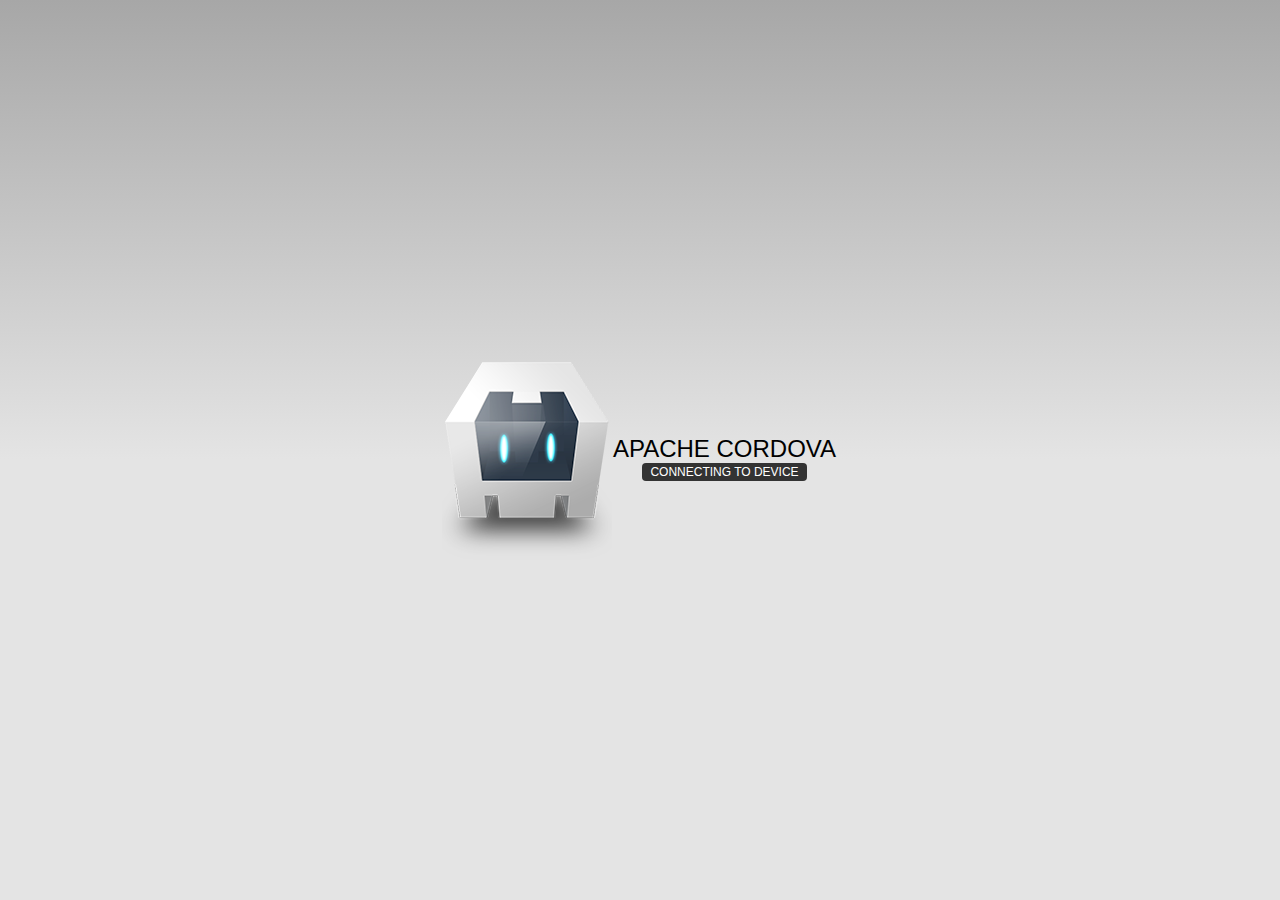
==== index.html @ cc13c0e3 "Creation of the cordova project" ====
<!DOCTYPE html>
<!--
    Licensed to the Apache Software Foundation (ASF) under one
    or more contributor license agreements.  See the NOTICE file
    distributed with this work for additional information
    regarding copyright ownership.  The ASF licenses this file
    to you under the Apache License, Version 2.0 (the
    "License"); you may not use this file except in compliance
    with the License.  You may obtain a copy of the License at

    http://www.apache.org/licenses/LICENSE-2.0

    Unless required by applicable law or agreed to in writing,
    software distributed under the License is distributed on an
    "AS IS" BASIS, WITHOUT WARRANTIES OR CONDITIONS OF ANY
     KIND, either express or implied.  See the License for the
    specific language governing permissions and limitations
    under the License.
-->
<html>
    <head>
        <!--
        Customize this policy to fit your own app's needs. For more guidance, see:
            https://github.com/apache/cordova-plugin-whitelist/blob/master/README.md#content-security-policy
        Some notes:
            * gap: is required only on iOS (when using UIWebView) and is needed for JS->native communication
            * https://ssl.gstatic.com is required only on Android and is needed for TalkBack to function properly
            * Disables use of inline scripts in order to mitigate risk of XSS vulnerabilities. To change this:
                * Enable inline JS: add 'unsafe-inline' to default-src
        -->
        <meta http-equiv="Content-Security-Policy" content="default-src 'self' data: gap: https://ssl.gstatic.com 'unsafe-eval'; style-src 'self' 'unsafe-inline'; media-src *; img-src 'self' data: content:;">
        <meta name="format-detection" content="telephone=no">
        <meta name="msapplication-tap-highlight" content="no">
        <meta name="viewport" content="user-scalable=no, initial-scale=1, maximum-scale=1, minimum-scale=1, width=device-width">
        <link rel="stylesheet" type="text/css" href="css/index.css">
        <title>Hello World</title>
    </head>
    <body>
        <div class="app">
            <h1>Apache Cordova</h1>
            <div id="deviceready" class="blink">
                <p class="event listening">Connecting to Device</p>
                <p class="event received">Device is Ready</p>
            </div>
        </div>
        <script type="text/javascript" src="cordova.js"></script>
        <script type="text/javascript" src="js/index.js"></script>
    </body>
</html>
---- css/index.css ----
/*
 * Licensed to the Apache Software Foundation (ASF) under one
 * or more contributor license agreements.  See the NOTICE file
 * distributed with this work for additional information
 * regarding copyright ownership.  The ASF licenses this file
 * to you under the Apache License, Version 2.0 (the
 * "License"); you may not use this file except in compliance
 * with the License.  You may obtain a copy of the License at
 *
 * http://www.apache.org/licenses/LICENSE-2.0
 *
 * Unless required by applicable law or agreed to in writing,
 * software distributed under the License is distributed on an
 * "AS IS" BASIS, WITHOUT WARRANTIES OR CONDITIONS OF ANY
 * KIND, either express or implied.  See the License for the
 * specific language governing permissions and limitations
 * under the License.
 */
* {
    -webkit-tap-highlight-color: rgba(0,0,0,0); /* make transparent link selection, adjust last value opacity 0 to 1.0 */
}

body {
    -webkit-touch-callout: none;                /* prevent callout to copy image, etc when tap to hold */
    -webkit-text-size-adjust: none;             /* prevent webkit from resizing text to fit */
    -webkit-user-select: none;                  /* prevent copy paste, to allow, change 'none' to 'text' */
    background-color:#E4E4E4;
    background-image:linear-gradient(top, #A7A7A7 0%, #E4E4E4 51%);
    background-image:-webkit-linear-gradient(top, #A7A7A7 0%, #E4E4E4 51%);
    background-image:-ms-linear-gradient(top, #A7A7A7 0%, #E4E4E4 51%);
    background-image:-webkit-gradient(
        linear,
        left top,
        left bottom,
        color-stop(0, #A7A7A7),
        color-stop(0.51, #E4E4E4)
    );
    background-attachment:fixed;
    font-family:'HelveticaNeue-Light', 'HelveticaNeue', Helvetica, Arial, sans-serif;
    font-size:12px;
    height:100%;
    margin:0px;
    padding:0px;
    text-transform:uppercase;
    width:100%;
}

/* Portrait layout (default) */
.app {
    background:url(../img/logo.png) no-repeat center top; /* 170px x 200px */
    position:absolute;             /* position in the center of the screen */
    left:50%;
    top:50%;
    height:50px;                   /* text area height */
    width:225px;                   /* text area width */
    text-align:center;
    padding:180px 0px 0px 0px;     /* image height is 200px (bottom 20px are overlapped with text) */
    margin:-115px 0px 0px -112px;  /* offset vertical: half of image height and text area height */
                                   /* offset horizontal: half of text area width */
}

/* Landscape layout (with min-width) */
@media screen and (min-aspect-ratio: 1/1) and (min-width:400px) {
    .app {
        background-position:left center;
        padding:75px 0px 75px 170px;  /* padding-top + padding-bottom + text area = image height */
        margin:-90px 0px 0px -198px;  /* offset vertical: half of image height */
                                      /* offset horizontal: half of image width and text area width */
    }
}

h1 {
    font-size:24px;
    font-weight:normal;
    margin:0px;
    overflow:visible;
    padding:0px;
    text-align:center;
}

.event {
    border-radius:4px;
    -webkit-border-radius:4px;
    color:#FFFFFF;
    font-size:12px;
    margin:0px 30px;
    padding:2px 0px;
}

.event.listening {
    background-color:#333333;
    display:block;
}

.event.received {
    background-color:#4B946A;
    display:none;
}

@keyframes fade {
    from { opacity: 1.0; }
    50% { opacity: 0.4; }
    to { opacity: 1.0; }
}
 
@-webkit-keyframes fade {
    from { opacity: 1.0; }
    50% { opacity: 0.4; }
    to { opacity: 1.0; }
}
 
.blink {
    animation:fade 3000ms infinite;
    -webkit-animation:fade 3000ms infinite;
}
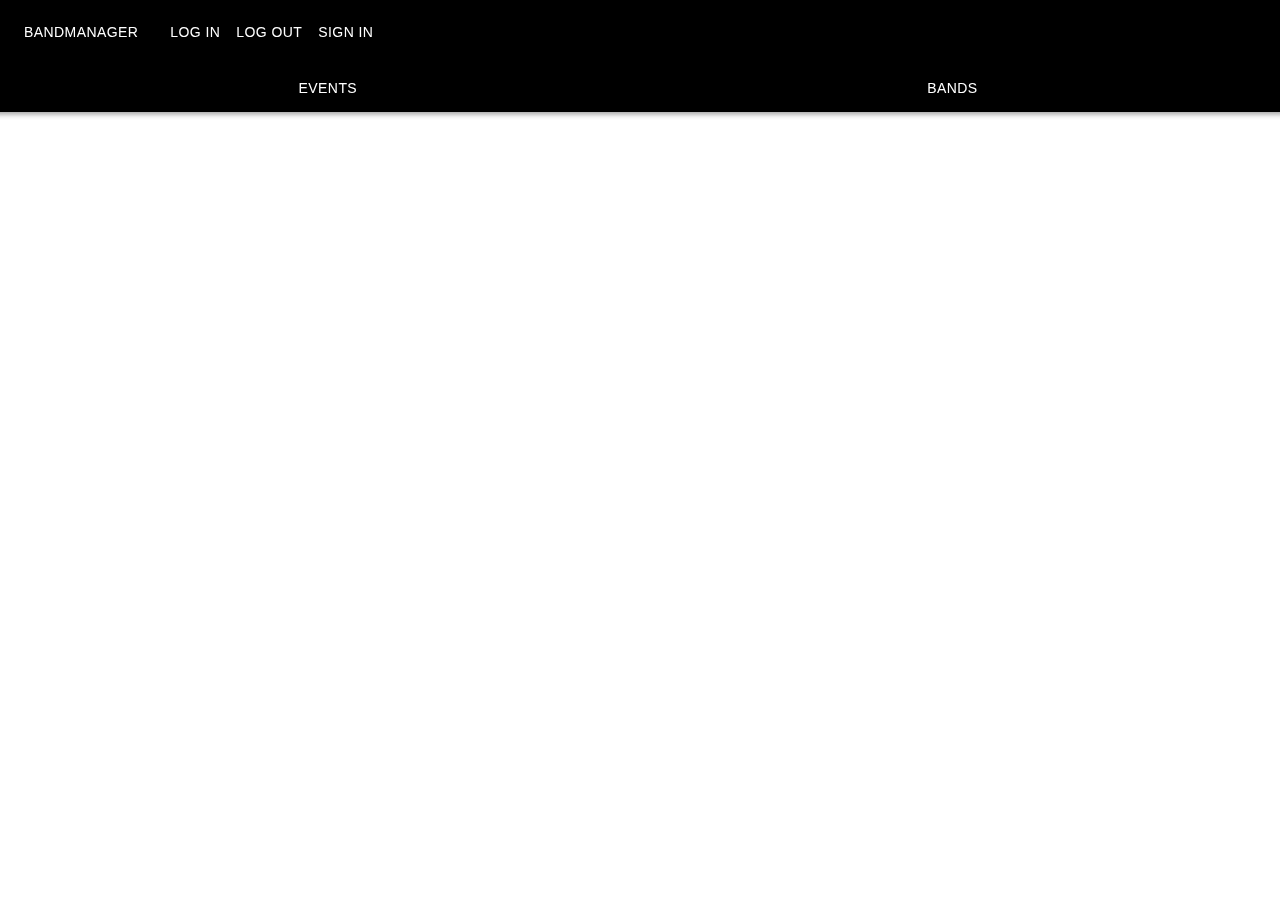
==== commit 8f2c46c2: "Creation of the index file and addition of CSS and Javascript" ====
--- a/index.html
+++ b/index.html
@@ -1,49 +1,67 @@
 <!DOCTYPE html>
-<!--
-    Licensed to the Apache Software Foundation (ASF) under one
-    or more contributor license agreements.  See the NOTICE file
-    distributed with this work for additional information
-    regarding copyright ownership.  The ASF licenses this file
-    to you under the Apache License, Version 2.0 (the
-    "License"); you may not use this file except in compliance
-    with the License.  You may obtain a copy of the License at
-
-    http://www.apache.org/licenses/LICENSE-2.0
-
-    Unless required by applicable law or agreed to in writing,
-    software distributed under the License is distributed on an
-    "AS IS" BASIS, WITHOUT WARRANTIES OR CONDITIONS OF ANY
-     KIND, either express or implied.  See the License for the
-    specific language governing permissions and limitations
-    under the License.
--->
 <html>
     <head>
-        <!--
-        Customize this policy to fit your own app's needs. For more guidance, see:
-            https://github.com/apache/cordova-plugin-whitelist/blob/master/README.md#content-security-policy
-        Some notes:
-            * gap: is required only on iOS (when using UIWebView) and is needed for JS->native communication
-            * https://ssl.gstatic.com is required only on Android and is needed for TalkBack to function properly
-            * Disables use of inline scripts in order to mitigate risk of XSS vulnerabilities. To change this:
-                * Enable inline JS: add 'unsafe-inline' to default-src
-        -->
-        <meta http-equiv="Content-Security-Policy" content="default-src 'self' data: gap: https://ssl.gstatic.com 'unsafe-eval'; style-src 'self' 'unsafe-inline'; media-src *; img-src 'self' data: content:;">
-        <meta name="format-detection" content="telephone=no">
-        <meta name="msapplication-tap-highlight" content="no">
-        <meta name="viewport" content="user-scalable=no, initial-scale=1, maximum-scale=1, minimum-scale=1, width=device-width">
-        <link rel="stylesheet" type="text/css" href="css/index.css">
-        <title>Hello World</title>
+        <!-- Required meta tags-->
+        <meta charset="utf-8">
+        <meta name="viewport" content="width=device-width, initial-scale=1, maximum-scale=1, minimum-scale=1, user-scalable=no, minimal-ui, viewport-fit=cover">
+        <meta name="apple-mobile-web-app-capable" content="yes">
+        <!-- Color theme for statusbar -->
+        <meta name="theme-color" content="#2196f3">
+        <meta http-equiv='Content-Type' content='text/html; charset=utf-8'>
+
+        <!-- Your app title -->
+        <title>BandManager</title>
+        <!-- Path to Framework7 Library CSS -->
+        <link rel="stylesheet" href="css/f7/framework7.min.css">
+        <link rel="stylesheet" href="css/f7/framework7-icons.css">
+        <!-- Path to your custom app styles-->
+        <link rel="stylesheet" href="css/app/my-app.css">
+        
     </head>
-    <body>
-        <div class="app">
-            <h1>Apache Cordova</h1>
-            <div id="deviceready" class="blink">
-                <p class="event listening">Connecting to Device</p>
-                <p class="event received">Device is Ready</p>
+    <body onload="getBands()" class="color-theme-black">
+        <!-- App root element -->
+        <div id="app">
+            <div class="view view-main">
+                <!-- Initial Page, "data-name" contains page name -->
+                <div data-name="home" class="page">
+                    <!-- Top Navbar -->
+                    <div class="navbar">
+                        <div class="navbar-inner">
+                            <div class="title">
+                                <button class="col button" onclick="">BandManager</button>
+                            </div>
+                            <div id="login">
+                                <button  class="col button open-login">LOG IN</button>
+                            </div>
+                            <div id="logout">
+                                <button onclick="" class="col button">LOG OUT</button>
+                            </div>
+                            <div id="signIn">
+                                <button onclick="" class="col button">SIGN IN</button>
+                            </div>
+                            <div class="subnavbar">
+                                <div class="subnavbar-inner">
+                                    <div class="segmented segmented-raised">
+                                        <button  class="col button open-login" onclick="">Events</button>
+                                        <button  class="col button open-login" onclick="">Bands</button>
+                                    </div>
+                                </div>
+                            </div>
+                        </div>
+                    </div>
+                    <div class="page-content">
+                        <div id="bands">
+                            
+                        </div>
+                    </div>
+                </div>
             </div>
         </div>
-        <script type="text/javascript" src="cordova.js"></script>
-        <script type="text/javascript" src="js/index.js"></script>
-    </body>
-</html>
+        <script type="text/javascript" src="js/jquery-3.3.1.min.js"></script>
+        <!-- Path to Framework7 Library JS-->
+        <script type="text/javascript" src="js/f7/framework7.min.js"></script>
+        <!-- Path to app js-->
+        <script type="text/javascript" src="js/app/my-app.js"></script> 
+        <script type="text/javascript" src="js/index.js"></script> 
+     </body>
+</html>--- a/css/f7/framework7.min.css
+++ b/css/f7/framework7.min.css
@@ -0,0 +1,12 @@
+/**
+ * Framework7 3.1.0
+ * Full featured mobile HTML framework for building iOS & Android apps
+ * http://framework7.io/
+ *
+ * Copyright 2014-2018 Vladimir Kharlampidi
+ *
+ * Released under the MIT License
+ *
+ * Released on: July 31, 2018
+ */
+.framework7-root,body,html{position:relative;height:100%;width:100%;overflow-x:hidden}body{margin:0;padding:0;font-size:14px;width:100%;background:#fff;overflow:hidden;-webkit-text-size-adjust:100%;-webkit-font-smoothing:antialiased}.framework7-root{overflow:hidden;-webkit-box-sizing:border-box;box-sizing:border-box}.framework7-initializing *,.framework7-initializing :after,.framework7-initializing :before{-webkit-transition-duration:0s!important;transition-duration:0s!important}@media (width:1024px) and (height:691px) and (orientation:landscape){.framework7-root,body,html{height:671px}}@media (width:1024px) and (height:692px) and (orientation:landscape){.framework7-root,body,html{height:672px}}*{-webkit-tap-highlight-color:transparent;-webkit-touch-callout:none}a,input,select,textarea{outline:0}a{cursor:pointer;text-decoration:none}p{margin:1em 0}.disabled{opacity:.55!important;pointer-events:none!important}.ios body{font-family:-apple-system,SF UI Text,Helvetica Neue,Helvetica,Arial,sans-serif;color:#000;line-height:1.4}.ios .if-md,.ios .md-only{display:none!important}.ios a{color:#007aff}@media (width:1024px) and (height:691px) and (orientation:landscape){.ios,.ios .framework7-root,.ios body{height:671px}}@media (width:1024px) and (height:692px) and (orientation:landscape){.ios,.ios .framework7-root,.ios body{height:672px}}.ios .theme-dark{color:#fff}.ios .color-theme-red a{color:#ff3b30}.ios .color-theme-green a{color:#4cd964}.ios .color-theme-blue a{color:#007aff}.ios .color-theme-pink a{color:#ff2d55}.ios .color-theme-yellow a{color:#fc0}.ios .color-theme-orange a{color:#ff9500}.ios .color-theme-gray a{color:#8e8e93}.ios .color-theme-white a{color:#fff}.ios .color-theme-black a{color:#000}.ios a.color-red{color:#ff3b30}.ios a.color-green{color:#4cd964}.ios a.color-blue{color:#007aff}.ios a.color-pink{color:#ff2d55}.ios a.color-yellow{color:#fc0}.ios a.color-orange{color:#ff9500}.ios a.color-gray{color:#8e8e93}.ios a.color-white{color:#fff}.ios a.color-black{color:#000}.md body{font-family:Roboto,Noto,Helvetica,Arial,sans-serif;color:#212121;line-height:1.5}.md .if-ios,.md .ios-only{display:none!important}.md a{color:#2196f3}.md .theme-dark{color:rgba(255,255,255,.87)}.md .color-theme-red a{color:#f44336}.md .color-theme-green a{color:#4caf50}.md .color-theme-blue a{color:#2196f3}.md .color-theme-pink a{color:#e91e63}.md .color-theme-yellow a{color:#ffeb3b}.md .color-theme-orange a{color:#ff9800}.md .color-theme-gray a{color:#9e9e9e}.md .color-theme-white a{color:#fff}.md .color-theme-black a{color:#000}.md a.color-red{color:#f44336}.md a.color-green{color:#4caf50}.md a.color-blue{color:#2196f3}.md a.color-pink{color:#e91e63}.md a.color-yellow{color:#ffeb3b}.md a.color-orange{color:#ff9800}.md a.color-gray{color:#9e9e9e}.md a.color-white{color:#fff}.md a.color-black{color:#000}.statusbar{position:absolute;left:0;top:0;width:100%;z-index:10000;-webkit-box-sizing:border-box;box-sizing:border-box;display:none}html.device-ios .statusbar,html.ios:not(.device-ios):not(.device-android) .statusbar{height:20px}html.device-android .statusbar,html.md:not(.device-ios):not(.device-android) .statusbar{height:24px}html.device-ios.device-iphone-x .statusbar{height:constant(safe-area-inset-top);height:env(safe-area-inset-top)}html.with-statusbar .statusbar{display:block}html.with-statusbar.device-ios .framework7-root,html.with-statusbar.ios:not(.device-ios):not(.device-android) .framework7-root{padding-top:20px}html.with-statusbar.device-android .framework7-root,html.with-statusbar.md:not(.device-ios):not(.device-android) .framework7-root{padding-top:24px}html.with-statusbar.device-iphone-x .framework7-root{padding-top:constant(safe-area-inset-top);padding-top:env(safe-area-inset-top)}.ios .statusbar{background:#f7f7f8}.ios .theme-dark .statusbar{background-color:#1b1b1b}.md .statusbar{background:#0a6ebd}.md .color-theme-red .statusbar{background:#d2190b}.md .color-theme-green .statusbar{background:#357a38}.md .color-theme-blue .statusbar{background:#0a6ebd}.md .color-theme-pink .statusbar{background:#aa1145}.md .color-theme-yellow .statusbar{background:#eed500}.md .color-theme-orange .statusbar{background:#b36a00}.md .color-theme-gray .statusbar{background:#787878}.md .color-theme-white .statusbar{background:#d9d9d9}.md .color-theme-black .statusbar{background:#000}.view,.views{position:relative;height:100%;z-index:5000;overflow:hidden;-webkit-box-sizing:border-box;box-sizing:border-box}.pages{position:relative;width:100%;height:100%;overflow:hidden}.page{-webkit-box-sizing:border-box;box-sizing:border-box;position:absolute;left:0;top:0;width:100%;height:100%;-webkit-transform:translate3d(0,0,0);transform:translate3d(0,0,0)}.page.stacked{display:none}.page-previous{pointer-events:none}.page-content{overflow:auto;-webkit-overflow-scrolling:touch;-webkit-box-sizing:border-box;box-sizing:border-box;height:100%;position:relative;z-index:1}.ios .page-shadow-effect{position:absolute;top:0;width:16px;bottom:0;z-index:-1;content:'';opacity:0;right:100%;background:-webkit-gradient(linear,left top,right top,from(rgba(0,0,0,0)),color-stop(10%,rgba(0,0,0,0)),color-stop(50%,rgba(0,0,0,.01)),to(rgba(0,0,0,.2)));background:-webkit-linear-gradient(left,rgba(0,0,0,0) 0%,rgba(0,0,0,0) 10%,rgba(0,0,0,.01) 50%,rgba(0,0,0,.2) 100%);background:linear-gradient(to right,rgba(0,0,0,0) 0%,rgba(0,0,0,0) 10%,rgba(0,0,0,.01) 50%,rgba(0,0,0,.2) 100%)}.ios .page-opacity-effect{position:absolute;left:0;top:0;background:rgba(0,0,0,.1);width:100%;bottom:0;content:'';opacity:0;z-index:10000}.ios .router-dynamic-navbar-inside .page-opacity-effect,.ios .router-dynamic-navbar-inside .page-shadow-effect{top:44px}.ios .page{background:#efeff4}.ios .page-previous{-webkit-transform:translate3d(-20%,0,0);transform:translate3d(-20%,0,0)}.ios .page-next{-webkit-transform:translate3d(100%,0,0);transform:translate3d(100%,0,0)}.ios .page-previous .page-opacity-effect{opacity:1}.ios .page-previous:after{opacity:1}.ios .page-current .page-shadow-effect{opacity:1}.ios .page-transitioning,.ios .page-transitioning .page-opacity-effect,.ios .page-transitioning .page-shadow-effect{-webkit-transition-duration:.4s;transition-duration:.4s}.ios .router-transition-backward .page-current,.ios .router-transition-backward .page-next,.ios .router-transition-backward .page-previous:not(.stacked),.ios .router-transition-forward .page-current,.ios .router-transition-forward .page-next,.ios .router-transition-forward .page-previous:not(.stacked){pointer-events:none}.ios .router-transition-css-forward .page-next{-webkit-animation:ios-page-next-to-current .4s forwards;animation:ios-page-next-to-current .4s forwards}.ios .router-transition-css-forward .page-next:before{position:absolute;top:0;width:16px;bottom:0;z-index:-1;content:'';opacity:0;right:100%;background:-webkit-gradient(linear,left top,right top,from(rgba(0,0,0,0)),color-stop(10%,rgba(0,0,0,0)),color-stop(50%,rgba(0,0,0,.01)),to(rgba(0,0,0,.2)));background:-webkit-linear-gradient(left,rgba(0,0,0,0) 0%,rgba(0,0,0,0) 10%,rgba(0,0,0,.01) 50%,rgba(0,0,0,.2) 100%);background:linear-gradient(to right,rgba(0,0,0,0) 0%,rgba(0,0,0,0) 10%,rgba(0,0,0,.01) 50%,rgba(0,0,0,.2) 100%);-webkit-animation:ios-page-next-to-current-shadow .4s forwards;animation:ios-page-next-to-current-shadow .4s forwards}.ios .router-transition-css-forward .page-current{-webkit-animation:ios-page-current-to-previous .4s forwards;animation:ios-page-current-to-previous .4s forwards}.ios .router-transition-css-forward .page-current:after{position:absolute;left:0;top:0;background:rgba(0,0,0,.1);width:100%;bottom:0;content:'';opacity:0;z-index:10000;-webkit-animation:ios-page-current-to-previous-opacity .4s forwards;animation:ios-page-current-to-previous-opacity .4s forwards}.ios .router-transition-css-forward.router-dynamic-navbar-inside .page-current:after,.ios .router-transition-css-forward.router-dynamic-navbar-inside .page-next:before{top:44px}.ios .router-transition-css-backward .page-current,.ios .router-transition-css-backward .page-previous{pointer-events:none}.ios .router-transition-css-backward .page-previous{-webkit-animation:ios-page-previous-to-current .4s forwards;animation:ios-page-previous-to-current .4s forwards}.ios .router-transition-css-backward .page-previous:after{position:absolute;left:0;top:0;background:rgba(0,0,0,.1);width:100%;bottom:0;content:'';opacity:0;z-index:10000;-webkit-animation:ios-page-previous-to-current-opacity .4s forwards;animation:ios-page-previous-to-current-opacity .4s forwards}.ios .router-transition-css-backward .page-current{-webkit-animation:ios-page-current-to-next .4s forwards;animation:ios-page-current-to-next .4s forwards}.ios .router-transition-css-backward .page-current:before{position:absolute;top:0;width:16px;bottom:0;z-index:-1;content:'';opacity:0;right:100%;background:-webkit-gradient(linear,left top,right top,from(rgba(0,0,0,0)),color-stop(10%,rgba(0,0,0,0)),color-stop(50%,rgba(0,0,0,.01)),to(rgba(0,0,0,.2)));background:-webkit-linear-gradient(left,rgba(0,0,0,0) 0%,rgba(0,0,0,0) 10%,rgba(0,0,0,.01) 50%,rgba(0,0,0,.2) 100%);background:linear-gradient(to right,rgba(0,0,0,0) 0%,rgba(0,0,0,0) 10%,rgba(0,0,0,.01) 50%,rgba(0,0,0,.2) 100%);-webkit-animation:ios-page-current-to-next-shadow .4s forwards;animation:ios-page-current-to-next-shadow .4s forwards}.ios .router-transition-css-backward.router-dynamic-navbar-inside .page-current:before,.ios .router-transition-css-backward.router-dynamic-navbar-inside .page-previous:after{top:44px}.ios .theme-dark .page,.page.ios .theme-dark{background:#171717}@-webkit-keyframes ios-page-next-to-current{from{-webkit-transform:translate3d(100%,0,0);transform:translate3d(100%,0,0)}to{-webkit-transform:translate3d(0%,0,0);transform:translate3d(0%,0,0)}}@keyframes ios-page-next-to-current{from{-webkit-transform:translate3d(100%,0,0);transform:translate3d(100%,0,0)}to{-webkit-transform:translate3d(0%,0,0);transform:translate3d(0%,0,0)}}@-webkit-keyframes ios-page-previous-to-current{from{-webkit-transform:translate3d(-20%,0,0);transform:translate3d(-20%,0,0)}to{-webkit-transform:translate3d(0%,0,0);transform:translate3d(0%,0,0)}}@keyframes ios-page-previous-to-current{from{-webkit-transform:translate3d(-20%,0,0);transform:translate3d(-20%,0,0)}to{-webkit-transform:translate3d(0%,0,0);transform:translate3d(0%,0,0)}}@-webkit-keyframes ios-page-current-to-previous{from{-webkit-transform:translate3d(0,0,0);transform:translate3d(0,0,0)}to{-webkit-transform:translate3d(-20%,0,0);transform:translate3d(-20%,0,0)}}@keyframes ios-page-current-to-previous{from{-webkit-transform:translate3d(0,0,0);transform:translate3d(0,0,0)}to{-webkit-transform:translate3d(-20%,0,0);transform:translate3d(-20%,0,0)}}@-webkit-keyframes ios-page-current-to-next{from{-webkit-transform:translate3d(0,0,0);transform:translate3d(0,0,0)}to{-webkit-transform:translate3d(100%,0,0);transform:translate3d(100%,0,0)}}@keyframes ios-page-current-to-next{from{-webkit-transform:translate3d(0,0,0);transform:translate3d(0,0,0)}to{-webkit-transform:translate3d(100%,0,0);transform:translate3d(100%,0,0)}}@-webkit-keyframes ios-page-next-to-current-shadow{from{opacity:0}to{opacity:1}}@keyframes ios-page-next-to-current-shadow{from{opacity:0}to{opacity:1}}@-webkit-keyframes ios-page-previous-to-current-opacity{from{opacity:1}to{opacity:0}}@keyframes ios-page-previous-to-current-opacity{from{opacity:1}to{opacity:0}}@-webkit-keyframes ios-page-current-to-previous-opacity{from{opacity:0}to{opacity:1}}@keyframes ios-page-current-to-previous-opacity{from{opacity:0}to{opacity:1}}@-webkit-keyframes ios-page-current-to-next-shadow{from{opacity:1}to{opacity:0}}@keyframes ios-page-current-to-next-shadow{from{opacity:1}to{opacity:0}}.md .page-shadow-effect{position:absolute;top:0;width:16px;bottom:0;z-index:-1;content:'';opacity:0;right:100%;background:-webkit-gradient(linear,left top,right top,from(rgba(0,0,0,0)),color-stop(10%,rgba(0,0,0,0)),color-stop(50%,rgba(0,0,0,.01)),to(rgba(0,0,0,.2)));background:-webkit-linear-gradient(left,rgba(0,0,0,0) 0%,rgba(0,0,0,0) 10%,rgba(0,0,0,.01) 50%,rgba(0,0,0,.2) 100%);background:linear-gradient(to right,rgba(0,0,0,0) 0%,rgba(0,0,0,0) 10%,rgba(0,0,0,.01) 50%,rgba(0,0,0,.2) 100%)}.md .page-opacity-effect{position:absolute;left:0;top:0;background:rgba(0,0,0,.1);width:100%;bottom:0;content:'';opacity:0;z-index:10000}.md .page{background:#fff}.md .page-next{-webkit-transform:translate3d(0,56px,0);transform:translate3d(0,56px,0);opacity:0;pointer-events:none}.md .page-next.page-next-on-right{-webkit-transform:translate3d(100%,0,0);transform:translate3d(100%,0,0)}.md .page-transitioning,.md .page-transitioning .page-opacity-effect,.md .page-transitioning .page-shadow-effect{-webkit-transition-duration:250ms;transition-duration:250ms}.md .page-transitioning-swipeback,.md .page-transitioning-swipeback .page-opacity-effect,.md .page-transitioning-swipeback .page-shadow-effect{-webkit-transition-duration:.4s;transition-duration:.4s}.md .router-transition-backward .page,.md .router-transition-forward .page{pointer-events:none}.md .router-transition-css-forward .page-next{-webkit-animation:md-page-next-to-current 250ms forwards;animation:md-page-next-to-current 250ms forwards}.md .router-transition-css-forward .page-current{-webkit-animation:none;animation:none}.md .router-transition-css-backward .page-current{-webkit-animation:md-page-current-to-next 250ms forwards;animation:md-page-current-to-next 250ms forwards}.md .router-transition-css-backward .page-previous{-webkit-animation:none;animation:none}.md .theme-dark .page,.page.md .theme-dark{background:#171717}@-webkit-keyframes md-page-next-to-current{from{-webkit-transform:translate3d(0,56px,0);transform:translate3d(0,56px,0);opacity:0}to{-webkit-transform:translate3d(0,0px,0);transform:translate3d(0,0px,0);opacity:1}}@keyframes md-page-next-to-current{from{-webkit-transform:translate3d(0,56px,0);transform:translate3d(0,56px,0);opacity:0}to{-webkit-transform:translate3d(0,0px,0);transform:translate3d(0,0px,0);opacity:1}}@-webkit-keyframes md-page-current-to-next{from{-webkit-transform:translate3d(0,0,0);transform:translate3d(0,0,0);opacity:1}to{-webkit-transform:translate3d(0,56px,0);transform:translate3d(0,56px,0);opacity:0}}@keyframes md-page-current-to-next{from{-webkit-transform:translate3d(0,0,0);transform:translate3d(0,0,0);opacity:1}to{-webkit-transform:translate3d(0,56px,0);transform:translate3d(0,56px,0);opacity:0}}.link,.tab-link{display:-webkit-inline-box;display:-webkit-inline-flex;display:-ms-inline-flexbox;display:inline-flex;-webkit-box-align:center;-webkit-align-items:center;-ms-flex-align:center;align-items:center;-webkit-align-content:center;-ms-flex-line-pack:center;align-content:center;-webkit-box-pack:center;-webkit-justify-content:center;-ms-flex-pack:center;justify-content:center;position:relative;-webkit-box-sizing:border-box;box-sizing:border-box;-webkit-transform:translate3d(0,0,0);transform:translate3d(0,0,0);z-index:1}.ios .link{-webkit-transition:opacity .3s;transition:opacity .3s}.ios .link i+i,.ios .link i+span,.ios .link span+i,.ios .link span+span{margin-left:7px}.ios .link.active-state{opacity:.3;-webkit-transition-duration:0s;transition-duration:0s}.md .link i+i,.md .link i+span,.md .link span+i,.md .link span+span{margin-left:8px}.navbar{position:relative;left:0;top:0;width:100%;z-index:500;-webkit-backface-visibility:hidden;backface-visibility:hidden;-webkit-box-sizing:border-box;box-sizing:border-box;margin:0;-webkit-transform:translate3d(0,0,0);transform:translate3d(0,0,0)}.navbar b{font-weight:500}.navbar a.link{display:-webkit-box;display:-webkit-flex;display:-ms-flexbox;display:flex}.navbar .left,.navbar .right,.navbar .title{position:relative;z-index:1}.navbar .title{text-align:center;position:relative;overflow:hidden;text-overflow:ellipsis;white-space:nowrap;-webkit-flex-shrink:10;-ms-flex-negative:10;flex-shrink:10;font-weight:500;display:inline-block}.navbar .subtitle{display:block}.navbar .left,.navbar .right{-webkit-flex-shrink:0;-ms-flex-negative:0;flex-shrink:0;display:-webkit-box;display:-webkit-flex;display:-ms-flexbox;display:flex;-webkit-box-pack:start;-webkit-justify-content:flex-start;-ms-flex-pack:start;justify-content:flex-start;-webkit-box-align:center;-webkit-align-items:center;-ms-flex-align:center;align-items:center;-webkit-transform:translate3d(0,0,0);transform:translate3d(0,0,0)}.navbar .right:first-child{position:absolute;height:100%}.navbar-inner{position:absolute;left:0;top:0;width:100%;height:100%;display:-webkit-box;display:-webkit-flex;display:-ms-flexbox;display:flex;-webkit-box-align:center;-webkit-align-items:center;-ms-flex-align:center;align-items:center;-webkit-box-sizing:border-box;box-sizing:border-box}.navbar-inner.stacked{display:none}.page>.navbar,.view>.navbar,.views>.navbar{position:absolute}.ios .navbar{height:44px;font-size:17px;background:#f7f7f8}.ios .navbar.no-hairline:after{display:none!important}.ios .navbar:after{-webkit-backface-visibility:hidden;backface-visibility:hidden}.ios .navbar a.link{-webkit-box-pack:start;-webkit-justify-content:flex-start;-ms-flex-pack:start;justify-content:flex-start;line-height:44px;height:44px}.ios .navbar a.icon-only{width:44px;margin:0;-webkit-box-pack:center;-webkit-justify-content:center;-ms-flex-pack:center;justify-content:center}.ios .navbar .title{font-size:17px;margin:0;line-height:1.2}.ios .navbar .subtitle{color:#6d6d72;line-height:1;font-size:10px;text-align:center;font-weight:400}.ios .navbar .left a+a,.ios .navbar .right a+a{margin-left:15px}.ios .navbar .title,.ios .navbar b{font-weight:600}.ios .navbar .left{margin-right:10px}.ios .navbar .right{margin-left:10px}.ios .navbar .right:first-child{right:8px}.ios .navbar:after{content:'';position:absolute;background-color:#c4c4c4;display:block;z-index:15;top:auto;right:auto;bottom:0;left:0;height:1px;width:100%;-webkit-transform-origin:50% 100%;transform-origin:50% 100%}.ios.device-pixel-ratio-2 .navbar:after{-webkit-transform:scaleY(.5);transform:scaleY(.5)}.ios.device-pixel-ratio-3 .navbar:after{-webkit-transform:scaleY(.33);transform:scaleY(.33)}.ios .navbar-inner{-webkit-box-pack:justify;-webkit-justify-content:space-between;-ms-flex-pack:justify;justify-content:space-between;padding:0 8px}.ios .navbar~.page-content,.ios .navbar~:not(.no-navbar) .page-content{padding-top:44px}.ios .navbar-previous{pointer-events:none}.ios .navbar-previous .fading,.ios .navbar-previous .left,.ios .navbar-previous .right,.ios .navbar-previous .subnavbar,.ios .navbar-previous>.title{opacity:0}.ios .navbar-previous .sliding{opacity:0}.ios .navbar-previous .subnavbar.sliding,.ios .navbar-previous.sliding .subnavbar{opacity:1;-webkit-transform:translate3d(-100%,0,0);transform:translate3d(-100%,0,0)}.ios .navbar-next{pointer-events:none}.ios .navbar-next .fading,.ios .navbar-next .left,.ios .navbar-next .right,.ios .navbar-next .subnavbar,.ios .navbar-next>.title{opacity:0}.ios .navbar-next .sliding{opacity:0}.ios .navbar-next.sliding .left,.ios .navbar-next.sliding .right,.ios .navbar-next.sliding .subnavbar,.ios .navbar-next.sliding>.title{opacity:0}.ios .navbar-next .subnavbar.sliding,.ios .navbar-next.sliding .subnavbar{opacity:1;-webkit-transform:translate3d(100%,0,0);transform:translate3d(100%,0,0)}.ios .navbar-transitioning{-webkit-transition-duration:.4s;transition-duration:.4s}.ios .navbar-hidden{-webkit-transform:translate3d(0,-100%,0);transform:translate3d(0,-100%,0)}.ios .router-transition-css-backward .navbar-current .left,.ios .router-transition-css-backward .navbar-current .right,.ios .router-transition-css-backward .navbar-current .subnavbar,.ios .router-transition-css-backward .navbar-current>.title,.ios .router-transition-css-forward .navbar-current .left,.ios .router-transition-css-forward .navbar-current .right,.ios .router-transition-css-forward .navbar-current .subnavbar,.ios .router-transition-css-forward .navbar-current>.title{-webkit-animation:ios-navbar-element-fade-out .4s forwards;animation:ios-navbar-element-fade-out .4s forwards}.ios .router-transition-css-backward .navbar-current .left.sliding .icon,.ios .router-transition-css-backward .navbar-current .sliding,.ios .router-transition-css-backward .navbar-current.sliding .left,.ios .router-transition-css-backward .navbar-current.sliding .left .icon,.ios .router-transition-css-backward .navbar-current.sliding .right,.ios .router-transition-css-backward .navbar-current.sliding>.title,.ios .router-transition-css-forward .navbar-current .left.sliding .icon,.ios .router-transition-css-forward .navbar-current .sliding,.ios .router-transition-css-forward .navbar-current.sliding .left,.ios .router-transition-css-forward .navbar-current.sliding .left .icon,.ios .router-transition-css-forward .navbar-current.sliding .right,.ios .router-transition-css-forward .navbar-current.sliding>.title{-webkit-transition-duration:.4s;transition-duration:.4s;opacity:0!important;-webkit-animation:none;animation:none}.ios .router-transition-css-backward .navbar-current .sliding.subnavbar,.ios .router-transition-css-backward .navbar-current.sliding .subnavbar,.ios .router-transition-css-forward .navbar-current .sliding.subnavbar,.ios .router-transition-css-forward .navbar-current.sliding .subnavbar{-webkit-transition-duration:.4s;transition-duration:.4s;-webkit-animation:none;animation:none;opacity:1}.ios .router-transition-css-backward .navbar-previous .left,.ios .router-transition-css-backward .navbar-previous .right,.ios .router-transition-css-backward .navbar-previous .subnavbar,.ios .router-transition-css-backward .navbar-previous>.title,.ios .router-transition-css-forward .navbar-next .left,.ios .router-transition-css-forward .navbar-next .right,.ios .router-transition-css-forward .navbar-next .subnavbar,.ios .router-transition-css-forward .navbar-next>.title{-webkit-animation:ios-navbar-element-fade-in .4s forwards;animation:ios-navbar-element-fade-in .4s forwards}.ios .router-transition-css-backward .navbar-previous .left.sliding .icon,.ios .router-transition-css-backward .navbar-previous .sliding,.ios .router-transition-css-backward .navbar-previous.sliding .left,.ios .router-transition-css-backward .navbar-previous.sliding .left .icon,.ios .router-transition-css-backward .navbar-previous.sliding .right,.ios .router-transition-css-backward .navbar-previous.sliding .subnavbar,.ios .router-transition-css-backward .navbar-previous.sliding>.title,.ios .router-transition-css-forward .navbar-next .left.sliding .icon,.ios .router-transition-css-forward .navbar-next .sliding,.ios .router-transition-css-forward .navbar-next.sliding .left,.ios .router-transition-css-forward .navbar-next.sliding .left .icon,.ios .router-transition-css-forward .navbar-next.sliding .right,.ios .router-transition-css-forward .navbar-next.sliding .subnavbar,.ios .router-transition-css-forward .navbar-next.sliding>.title{-webkit-transition-duration:.4s;transition-duration:.4s;-webkit-animation:none;animation:none;-webkit-transform:translate3d(0,0,0)!important;transform:translate3d(0,0,0)!important;opacity:1!important}.ios .theme-dark .navbar,.navbar.ios .theme-dark{background:#1b1b1b}.ios .theme-dark .navbar:after,.navbar.ios .theme-dark:after{background-color:#282829}.ios .theme-dark .navbar .subtitle,.navbar.ios .theme-dark .subtitle{color:#8e8e93}@media (orientation:landscape){.ios.device-iphone-x .ios-edges .navbar-inner,.ios.device-iphone-x .ios-left-edge .navbar-inner,.ios.device-iphone-x .panel-left .navbar-inner,.ios.device-iphone-x .popup .navbar-inner,.ios.device-iphone-x .sheet-modal .navbar-inner{padding-left:calc(8px + constant(safe-area-inset-right));padding-left:calc(8px + env(safe-area-inset-right))}.ios.device-iphone-x .ios-edges .navbar-inner,.ios.device-iphone-x .ios-right-edge .navbar-inner,.ios.device-iphone-x .panel-right .navbar-inner,.ios.device-iphone-x .popup .navbar-inner,.ios.device-iphone-x .sheet-modal .navbar-inner{padding-right:calc(8px + constant(safe-area-inset-right));padding-right:calc(8px + env(safe-area-inset-right))}}@-webkit-keyframes ios-navbar-element-fade-in{from{opacity:0}to{opacity:1}}@keyframes ios-navbar-element-fade-in{from{opacity:0}to{opacity:1}}@-webkit-keyframes ios-navbar-element-fade-out{from{opacity:1}to{opacity:0}}@keyframes ios-navbar-element-fade-out{from{opacity:1}to{opacity:0}}.md .navbar{height:56px;background:#2196f3;color:#fff;font-size:20px}.md .navbar:after{content:'';position:absolute;right:0;width:100%;top:100%;bottom:auto;height:10px;pointer-events:none;background:-webkit-gradient(linear,left top,left bottom,from(rgba(0,0,0,.3)),color-stop(40%,rgba(0,0,0,.1)),color-stop(50%,rgba(0,0,0,.05)),color-stop(80%,rgba(0,0,0,0)),to(rgba(0,0,0,0)));background:-webkit-linear-gradient(top,rgba(0,0,0,.3) 0%,rgba(0,0,0,.1) 40%,rgba(0,0,0,.05) 50%,rgba(0,0,0,0) 80%,rgba(0,0,0,0) 100%);background:linear-gradient(to bottom,rgba(0,0,0,.3) 0%,rgba(0,0,0,.1) 40%,rgba(0,0,0,.05) 50%,rgba(0,0,0,0) 80%,rgba(0,0,0,0) 100%)}.md .navbar.no-shadow:after{display:none}.md .navbar a{color:inherit}.md .navbar a.link{-webkit-box-pack:center;-webkit-justify-content:center;-ms-flex-pack:center;justify-content:center;padding:0 16px;min-width:48px;height:56px;line-height:56px}.md .navbar a.link:before{content:'';width:152%;height:152%;position:absolute;left:-26%;top:-26%;background-image:-webkit-radial-gradient(center,circle,rgba(255,255,255,.15) 66%,rgba(255,255,255,0) 66%);background-image:radial-gradient(circle at center,rgba(255,255,255,.15) 66%,rgba(255,255,255,0) 66%);background-repeat:no-repeat;background-position:center;background-size:100% 100%;opacity:0;pointer-events:none;-webkit-transition-duration:.6s;transition-duration:.6s}.md .navbar a.link.active-state:before{opacity:1;-webkit-transition-duration:150ms;transition-duration:150ms}.md .navbar a.icon-only{min-width:0;-webkit-flex-shrink:0;-ms-flex-negative:0;flex-shrink:0}.md .navbar .title{margin:0 16px;line-height:1.2;text-align:left}.md .navbar .subtitle{line-height:1.2;font-size:14px;font-weight:400;color:rgba(255,255,255,.85)}.md .navbar .right{margin-left:auto}.md .navbar .right:first-child{right:16px}.md .navbar-inner{-webkit-box-pack:start;-webkit-justify-content:flex-start;-ms-flex-pack:start;justify-content:flex-start;overflow:hidden}.md .page-with-subnavbar .navbar-inner{overflow:visible}.md .navbar~* .page-content,.md .navbar~.page-content{padding-top:56px}@media (min-width:768px){.md .navbar{height:64px}.md .navbar a.link{height:64px;line-height:64px}.md .navbar~* .page-content,.md .navbar~.page-content{padding-top:64px}}.md .navbar-transitioning{-webkit-transition-duration:.4s;transition-duration:.4s}.md .navbar-hidden{-webkit-transform:translate3d(0,-100%,0);transform:translate3d(0,-100%,0)}.md .navbar-hidden:after{display:none}.md .color-theme-red .navbar,.md .color-theme-red.navbar{background:#f44336}.md .color-theme-green .navbar,.md .color-theme-green.navbar{background:#4caf50}.md .color-theme-blue .navbar,.md .color-theme-blue.navbar{background:#2196f3}.md .color-theme-pink .navbar,.md .color-theme-pink.navbar{background:#e91e63}.md .color-theme-yellow .navbar,.md .color-theme-yellow.navbar{background:#ffeb3b}.md .color-theme-orange .navbar,.md .color-theme-orange.navbar{background:#ff9800}.md .color-theme-gray .navbar,.md .color-theme-gray.navbar{background:#9e9e9e}.md .color-theme-white .navbar,.md .color-theme-white.navbar{background:#fff}.md .color-theme-black .navbar,.md .color-theme-black.navbar{background:#000}.md .navbar.color-red{background:#f44336}.md .navbar.color-green{background:#4caf50}.md .navbar.color-blue{background:#2196f3}.md .navbar.color-pink{background:#e91e63}.md .navbar.color-yellow{background:#ffeb3b}.md .navbar.color-orange{background:#ff9800}.md .navbar.color-gray{background:#9e9e9e}.md .navbar.color-white{background:#fff}.md .navbar.color-black{background:#000}@media (orientation:landscape){.md.device-iphone-x .ios-edges .navbar-inner,.md.device-iphone-x .ios-left-edge .navbar-inner,.md.device-iphone-x .panel-left .navbar-inner,.md.device-iphone-x .popup .navbar-inner,.md.device-iphone-x .sheet-modal .navbar-inner{padding-left:constant(safe-area-inset-left);padding-left:env(safe-area-inset-left)}.md.device-iphone-x .ios-edges .navbar-inner,.md.device-iphone-x .ios-right-edge .navbar-inner,.md.device-iphone-x .panel-right .navbar-inner,.md.device-iphone-x .popup .navbar-inner,.md.device-iphone-x .sheet-modal .navbar-inner{padding-right:constant(safe-area-inset-right);padding-right:env(safe-area-inset-right)}}.toolbar{width:100%;position:relative;margin:0;-webkit-transform:translate3d(0,0,0);transform:translate3d(0,0,0);-webkit-backface-visibility:hidden;backface-visibility:hidden;z-index:500;-webkit-box-sizing:border-box;box-sizing:border-box;left:0}.toolbar b{font-weight:500}.toolbar a{-webkit-box-sizing:border-box;box-sizing:border-box;-webkit-flex-shrink:1;-ms-flex-negative:1;flex-shrink:1;position:relative;white-space:nowrap;text-overflow:ellipsis}.toolbar a.link{display:-webkit-box;display:-webkit-flex;display:-ms-flexbox;display:flex}.toolbar i.icon{display:block}.toolbar-inner{position:absolute;left:0;top:0;width:100%;height:100%;display:-webkit-box;display:-webkit-flex;display:-ms-flexbox;display:flex;-webkit-box-pack:justify;-webkit-justify-content:space-between;-ms-flex-pack:justify;justify-content:space-between;-webkit-box-sizing:border-box;box-sizing:border-box;-webkit-box-align:center;-webkit-align-items:center;-ms-flex-align:center;align-items:center;-webkit-align-content:center;-ms-flex-line-pack:center;align-content:center}.views>.tabbar,.views>.tabbar-labels{z-index:5001}.tabbar a.link,.tabbar-labels a.link{line-height:1.4}.tabbar a.link,.tabbar a.tab-link,.tabbar-labels a.link,.tabbar-labels a.tab-link{height:100%;width:100%;-webkit-box-sizing:border-box;box-sizing:border-box;display:-webkit-box;display:-webkit-flex;display:-ms-flexbox;display:flex;-webkit-box-pack:center;-webkit-justify-content:center;-ms-flex-pack:center;justify-content:center;-webkit-box-align:center;-webkit-align-items:center;-ms-flex-align:center;align-items:center;-webkit-box-orient:vertical;-webkit-box-direction:normal;-webkit-flex-direction:column;-ms-flex-direction:column;flex-direction:column}.tabbar-labels a.link,.tabbar-labels a.tab-link{height:100%;-webkit-box-pack:justify;-webkit-justify-content:space-between;-ms-flex-pack:justify;justify-content:space-between;-webkit-box-align:center;-webkit-align-items:center;-ms-flex-align:center;align-items:center}.tabbar-labels a.link .tabbar-label,.tabbar-labels a.tab-link .tabbar-label{display:block;line-height:1;margin:0;position:relative;text-overflow:ellipsis;white-space:nowrap}.tabbar-scrollable .toolbar-inner{overflow:auto;-webkit-overflow-scrolling:touch}.tabbar-scrollable .toolbar-inner::-webkit-scrollbar{display:none!important;width:0!important;height:0!important;-webkit-appearance:none;opacity:0!important}.tabbar-scrollable a.link,.tabbar-scrollable a.tab-link{width:auto;-webkit-flex-shrink:0;-ms-flex-negative:0;flex-shrink:0}.page>.toolbar,.view>.toolbar,.views>.toolbar{position:absolute}.ios .toolbar{height:44px;font-size:17px;background:#f7f7f8;bottom:0}.ios .toolbar:after{-webkit-backface-visibility:hidden;backface-visibility:hidden}.ios .toolbar a.link{line-height:44px;height:44px}.ios .toolbar a.link i+i,.ios .toolbar a.link i+span,.ios .toolbar a.link span+i,.ios .toolbar a.link span+span{margin-left:7px}.ios .toolbar a.icon-only{min-height:44px;display:-webkit-box;display:-webkit-flex;display:-ms-flexbox;display:flex;-webkit-box-pack:center;-webkit-justify-content:center;-ms-flex-pack:center;justify-content:center;-webkit-box-align:center;-webkit-align-items:center;-ms-flex-align:center;align-items:center;margin:0;min-width:44px}.ios .toolbar b{font-weight:600}.ios .toolbar.no-hairline:before{display:none!important}.ios .toolbar:before{content:'';position:absolute;background-color:#c4c4c4;display:block;z-index:15;top:0;right:auto;bottom:auto;left:0;height:1px;width:100%;-webkit-transform-origin:50% 0%;transform-origin:50% 0%}.ios.device-pixel-ratio-2 .toolbar:before{-webkit-transform:scaleY(.5);transform:scaleY(.5)}.ios.device-pixel-ratio-3 .toolbar:before{-webkit-transform:scaleY(.33);transform:scaleY(.33)}.ios .toolbar-inner{padding:0 8px}.ios .tabbar,.ios .tabbar-labels{color:#929292}.ios .tabbar a,.ios .tabbar-labels a{color:#929292}.ios .tabbar a.tab-link-active,.ios .tabbar-labels a.tab-link-active{color:#007aff}.ios .tabbar i.icon,.ios .tabbar-labels i.icon{height:30px}.ios .tabbar-labels{height:50px}.ios .tabbar-labels a.link,.ios .tabbar-labels a.tab-link{padding-top:4px;padding-bottom:4px}.ios .tabbar-labels a.link i+span,.ios .tabbar-labels a.tab-link i+span{margin:0}.ios .tabbar-labels .tabbar-label{letter-spacing:.01em;font-size:10px}@media (min-width:768px){.ios .tabbar .toolbar-inner,.ios .tabbar-labels .toolbar-inner{-webkit-box-pack:center;-webkit-justify-content:center;-ms-flex-pack:center;justify-content:center}.ios .tabbar a.link,.ios .tabbar a.tab-link,.ios .tabbar-labels a.link,.ios .tabbar-labels a.tab-link{width:auto;min-width:105px}.ios .tabbar-labels{height:56px}.ios .tabbar-labels .tabbar-label{font-size:14px}}.ios .tabbar-scrollable .toolbar-inner{-webkit-box-pack:start;-webkit-justify-content:flex-start;-ms-flex-pack:start;justify-content:flex-start}.ios .tabbar-scrollable a.link,.ios .tabbar-scrollable a.tab-link{padding:0 8px}.ios .toolbar~* .page-content,.ios .toolbar~.page-content{padding-bottom:44px}.ios .tabbar-labels~* .page-content,.ios .tabbar-labels~.page-content{padding-bottom:50px}@media (min-width:768px){.ios .tabbar-labels~* .page-content,.ios .tabbar-labels~.page-content{padding-bottom:56px}}.ios .toolbar-transitioning{-webkit-transition-duration:.4s;transition-duration:.4s}.ios .toolbar-hidden{-webkit-transform:translate3d(0,100%,0);transform:translate3d(0,100%,0)}.ios .theme-dark .toolbar,.toolbar.ios .theme-dark{background:#1b1b1b}.ios .theme-dark .toolbar:before,.toolbar.ios .theme-dark:before{background-color:#282829}.ios .color-theme-red .tabbar a.tab-link-active,.ios .color-theme-red .tabbar-labels a.tab-link-active,.ios .color-theme-red.tabbar a.tab-link-active,.ios .color-theme-red.tabbar-labels a.tab-link-active{color:#ff3b30}.ios .color-theme-green .tabbar a.tab-link-active,.ios .color-theme-green .tabbar-labels a.tab-link-active,.ios .color-theme-green.tabbar a.tab-link-active,.ios .color-theme-green.tabbar-labels a.tab-link-active{color:#4cd964}.ios .color-theme-blue .tabbar a.tab-link-active,.ios .color-theme-blue .tabbar-labels a.tab-link-active,.ios .color-theme-blue.tabbar a.tab-link-active,.ios .color-theme-blue.tabbar-labels a.tab-link-active{color:#007aff}.ios .color-theme-pink .tabbar a.tab-link-active,.ios .color-theme-pink .tabbar-labels a.tab-link-active,.ios .color-theme-pink.tabbar a.tab-link-active,.ios .color-theme-pink.tabbar-labels a.tab-link-active{color:#ff2d55}.ios .color-theme-yellow .tabbar a.tab-link-active,.ios .color-theme-yellow .tabbar-labels a.tab-link-active,.ios .color-theme-yellow.tabbar a.tab-link-active,.ios .color-theme-yellow.tabbar-labels a.tab-link-active{color:#fc0}.ios .color-theme-orange .tabbar a.tab-link-active,.ios .color-theme-orange .tabbar-labels a.tab-link-active,.ios .color-theme-orange.tabbar a.tab-link-active,.ios .color-theme-orange.tabbar-labels a.tab-link-active{color:#ff9500}.ios .color-theme-gray .tabbar a.tab-link-active,.ios .color-theme-gray .tabbar-labels a.tab-link-active,.ios .color-theme-gray.tabbar a.tab-link-active,.ios .color-theme-gray.tabbar-labels a.tab-link-active{color:#8e8e93}.ios .color-theme-white .tabbar a.tab-link-active,.ios .color-theme-white .tabbar-labels a.tab-link-active,.ios .color-theme-white.tabbar a.tab-link-active,.ios .color-theme-white.tabbar-labels a.tab-link-active{color:#fff}.ios .color-theme-black .tabbar a.tab-link-active,.ios .color-theme-black .tabbar-labels a.tab-link-active,.ios .color-theme-black.tabbar a.tab-link-active,.ios .color-theme-black.tabbar-labels a.tab-link-active{color:#000}.ios .tabbar-labels.color-red a.tab-link-active,.ios .tabbar.color-red a.tab-link-active{color:#ff3b30}.ios .tabbar-labels.color-green a.tab-link-active,.ios .tabbar.color-green a.tab-link-active{color:#4cd964}.ios .tabbar-labels.color-blue a.tab-link-active,.ios .tabbar.color-blue a.tab-link-active{color:#007aff}.ios .tabbar-labels.color-pink a.tab-link-active,.ios .tabbar.color-pink a.tab-link-active{color:#ff2d55}.ios .tabbar-labels.color-yellow a.tab-link-active,.ios .tabbar.color-yellow a.tab-link-active{color:#fc0}.ios .tabbar-labels.color-orange a.tab-link-active,.ios .tabbar.color-orange a.tab-link-active{color:#ff9500}.ios .tabbar-labels.color-gray a.tab-link-active,.ios .tabbar.color-gray a.tab-link-active{color:#8e8e93}.ios .tabbar-labels.color-white a.tab-link-active,.ios .tabbar.color-white a.tab-link-active{color:#fff}.ios .tabbar-labels.color-black a.tab-link-active,.ios .tabbar.color-black a.tab-link-active{color:#000}.ios.device-iphone-x .login-screen>.toolbar,.ios.device-iphone-x .page>.toolbar,.ios.device-iphone-x .panel>.toolbar,.ios.device-iphone-x .popup>.toolbar,.ios.device-iphone-x .view>.toolbar,.ios.device-iphone-x .views>.toolbar{height:calc(44px + constant(safe-area-inset-bottom));height:calc(44px + env(safe-area-inset-bottom))}.ios.device-iphone-x .login-screen>.toolbar .toolbar-inner,.ios.device-iphone-x .page>.toolbar .toolbar-inner,.ios.device-iphone-x .panel>.toolbar .toolbar-inner,.ios.device-iphone-x .popup>.toolbar .toolbar-inner,.ios.device-iphone-x .view>.toolbar .toolbar-inner,.ios.device-iphone-x .views>.toolbar .toolbar-inner{height:auto;bottom:constant(safe-area-inset-bottom);bottom:env(safe-area-inset-bottom)}.ios.device-iphone-x .login-screen>.tabbar-labels,.ios.device-iphone-x .page>.tabbar-labels,.ios.device-iphone-x .panel>.tabbar-labels,.ios.device-iphone-x .popup>.tabbar-labels,.ios.device-iphone-x .view>.tabbar-labels,.ios.device-iphone-x .views>.tabbar-labels{height:calc(50px + constant(safe-area-inset-bottom));height:calc(50px + env(safe-area-inset-bottom))}@media (min-width:768px){.ios.device-iphone-x .login-screen>.tabbar-labels,.ios.device-iphone-x .page>.tabbar-labels,.ios.device-iphone-x .panel>.tabbar-labels,.ios.device-iphone-x .popup>.tabbar-labels,.ios.device-iphone-x .view>.tabbar-labels,.ios.device-iphone-x .views>.tabbar-labels{height:calc(56px + constant(safe-area-inset-bottom));height:calc(56px + env(safe-area-inset-bottom))}}.ios.device-iphone-x .toolbar~* .page-content,.ios.device-iphone-x .toolbar~.page-content{padding-bottom:calc(44px + constant(safe-area-inset-bottom));padding-bottom:calc(44px + env(safe-area-inset-bottom))}.ios.device-iphone-x .tabbar-labels~* .page-content,.ios.device-iphone-x .tabbar-labels~.page-content{padding-bottom:calc(50px + constant(safe-area-inset-bottom));padding-bottom:calc(50px + env(safe-area-inset-bottom))}@media (min-width:768px){.ios.device-iphone-x .tabbar-labels~* .page-content,.ios.device-iphone-x .tabbar-labels~.page-content{padding-bottom:calc(56px + constant(safe-area-inset-bottom));padding-bottom:calc(56px + env(safe-area-inset-bottom))}}@media (orientation:landscape){.ios.device-iphone-x .ios-edges .toolbar-inner,.ios.device-iphone-x .ios-left-edge .toolbar-inner,.ios.device-iphone-x .panel-left .toolbar-inner,.ios.device-iphone-x .popup .toolbar-inner,.ios.device-iphone-x .sheet-modal .toolbar-inner{padding-left:calc(8px + constant(safe-area-inset-left));padding-left:calc(8px + env(safe-area-inset-left))}.ios.device-iphone-x .ios-edges .toolbar-inner,.ios.device-iphone-x .ios-right-edge .toolbar-inner,.ios.device-iphone-x .panel-right .toolbar-inner,.ios.device-iphone-x .popup .toolbar-inner,.ios.device-iphone-x .sheet-modal .toolbar-inner{padding-right:calc(8px + constant(safe-area-inset-right));padding-right:calc(8px + env(safe-area-inset-right))}}.md .toolbar{background:#2196f3;height:48px;color:#fff;font-size:14px;top:0}.md .toolbar:after{content:'';position:absolute;right:0;width:100%;top:100%;bottom:auto;height:10px;pointer-events:none;background:-webkit-gradient(linear,left top,left bottom,from(rgba(0,0,0,.3)),color-stop(40%,rgba(0,0,0,.1)),color-stop(50%,rgba(0,0,0,.05)),color-stop(80%,rgba(0,0,0,0)),to(rgba(0,0,0,0)));background:-webkit-linear-gradient(top,rgba(0,0,0,.3) 0%,rgba(0,0,0,.1) 40%,rgba(0,0,0,.05) 50%,rgba(0,0,0,0) 80%,rgba(0,0,0,0) 100%);background:linear-gradient(to bottom,rgba(0,0,0,.3) 0%,rgba(0,0,0,.1) 40%,rgba(0,0,0,.05) 50%,rgba(0,0,0,0) 80%,rgba(0,0,0,0) 100%)}.md .toolbar.no-shadow:after{display:none}.md .toolbar a{color:#fff}.md .toolbar a.link{-webkit-box-pack:center;-webkit-justify-content:center;-ms-flex-pack:center;justify-content:center;padding:0 16px;min-width:48px;line-height:48px;height:48px}.md .toolbar a.link:before{content:'';width:152%;height:152%;position:absolute;left:-26%;top:-26%;background-image:-webkit-radial-gradient(center,circle,rgba(255,255,255,.15) 66%,rgba(255,255,255,0) 66%);background-image:radial-gradient(circle at center,rgba(255,255,255,.15) 66%,rgba(255,255,255,0) 66%);background-repeat:no-repeat;background-position:center;background-size:100% 100%;opacity:0;pointer-events:none;-webkit-transition-duration:.6s;transition-duration:.6s}.md .toolbar a.link.active-state:before{opacity:1;-webkit-transition-duration:150ms;transition-duration:150ms}.md .toolbar a.link i+i,.md .toolbar a.link i+span,.md .toolbar a.link span+i,.md .toolbar a.link span+span{margin-left:8px}.md .toolbar a.icon-only{min-width:0;-webkit-flex-shrink:0;-ms-flex-negative:0;flex-shrink:0}.md .toolbar-inner{overflow:hidden}.md .tabbar a.link,.md .tabbar a.tab-link,.md .tabbar-labels a.link,.md .tabbar-labels a.tab-link{padding-left:0;padding-right:0;font-size:14px;text-transform:uppercase;font-weight:500;letter-spacing:.03em}.md .tabbar i.icon,.md .tabbar-labels i.icon{height:24px}.md .tabbar a.tab-link,.md .tabbar-labels a.tab-link{-webkit-transition-duration:.3s;transition-duration:.3s;overflow:hidden;color:rgba(255,255,255,.7);position:relative}.md .tabbar a.tab-link.active-state,.md .tabbar a.tab-link.tab-link-active,.md .tabbar-labels a.tab-link.active-state,.md .tabbar-labels a.tab-link.tab-link-active{color:#fff}.md .tabbar .tab-link-highlight,.md .tabbar-labels .tab-link-highlight{position:absolute;bottom:0;height:2px;background:#fff;-webkit-transition-duration:.3s;transition-duration:.3s;left:0}.md .messagebar,.md .toolbar-bottom-md{top:auto!important;bottom:0!important}.md .messagebar:after,.md .toolbar-bottom-md:after{content:'';position:absolute;right:0;width:100%;bottom:100%;height:10px;top:auto;pointer-events:none;background:-webkit-gradient(linear,left bottom,left top,from(rgba(0,0,0,.3)),color-stop(40%,rgba(0,0,0,.1)),color-stop(50%,rgba(0,0,0,.05)),color-stop(80%,rgba(0,0,0,0)),to(rgba(0,0,0,0)));background:-webkit-linear-gradient(bottom,rgba(0,0,0,.3) 0%,rgba(0,0,0,.1) 40%,rgba(0,0,0,.05) 50%,rgba(0,0,0,0) 80%,rgba(0,0,0,0) 100%);background:linear-gradient(to top,rgba(0,0,0,.3) 0%,rgba(0,0,0,.1) 40%,rgba(0,0,0,.05) 50%,rgba(0,0,0,0) 80%,rgba(0,0,0,0) 100%)}.md .messagebar .tab-link-highlight,.md .toolbar-bottom-md .tab-link-highlight{bottom:auto;top:0}.md .tabbar-labels{height:72px}.md .tabbar-labels a.link,.md .tabbar-labels a.tab-link{padding-top:12px;padding-bottom:12px}.md .tabbar-labels .tabbar-label{margin-top:10px;max-width:100%;overflow:hidden}.md .tabbar-labels.toolbar-bottom-md{height:56px}.md .tabbar-labels.toolbar-bottom-md a.link,.md .tabbar-labels.toolbar-bottom-md a.tab-link{padding-top:7px;padding-bottom:7px}.md .tabbar-labels.toolbar-bottom-md .tabbar-label{text-transform:none;line-height:1.2;font-weight:400;letter-spacing:0}.md .tabbar-scrollable .toolbar-inner{overflow:auto;-webkit-box-pack:start;-webkit-justify-content:flex-start;-ms-flex-pack:start;justify-content:flex-start}.md .tabbar-scrollable a.link,.md .tabbar-scrollable a.tab-link{padding:0 16px}.md .toolbar:not(.toolbar-bottom-md):not(.messagebar)~* .page-content,.md .toolbar:not(.toolbar-bottom-md):not(.messagebar)~.page-content{padding-top:48px}.md .toolbar.tabbar-labels:not(.toolbar-bottom-md)~* .page-content,.md .toolbar.tabbar-labels:not(.toolbar-bottom-md)~.page-content{padding-top:72px}.md .toolbar-hidden{-webkit-transform:translate3d(0,-100%,0);transform:translate3d(0,-100%,0)}.md .toolbar-hidden:after{display:none}.md .toolbar-hidden.messagebar,.md .toolbar-hidden.toolbar-bottom-md{-webkit-transform:translate3d(0,100%,0);transform:translate3d(0,100%,0)}.md .navbar+.toolbar:not(.toolbar-bottom-md):not(.messagebar){top:56px}.md .navbar+.toolbar:not(.toolbar-bottom-md):not(.messagebar)~* .page-content,.md .navbar+.toolbar:not(.toolbar-bottom-md):not(.messagebar)~.page-content{padding-top:104px}.md .navbar+.toolbar.tabbar-labels:not(.toolbar-bottom-md)~* .page-content,.md .navbar+.toolbar.tabbar-labels:not(.toolbar-bottom-md)~.page-content{padding-top:128px}.md .navbar+.toolbar-hidden:not(.toolbar-bottom-md):not(.messagebar){-webkit-transform:translate3d(0,-104px,0);transform:translate3d(0,-104px,0)}.md .navbar+.toolbar-hidden.tabbar-labels:not(.toolbar-bottom-md){-webkit-transform:translate3d(0,-128px,0);transform:translate3d(0,-128px,0)}.md .navbar.navbar-hidden+.toolbar:not(.toolbar-bottom-md):not(.messagebar):not(.toolbar-hidden){-webkit-transform:translate3d(0,-56px,0);transform:translate3d(0,-56px,0)}@media (min-width:768px){.md .navbar+.toolbar:not(.toolbar-bottom-md):not(.messagebar){top:64px}.md .navbar+.toolbar:not(.toolbar-bottom-md):not(.messagebar)~* .page-content,.md .navbar+.toolbar:not(.toolbar-bottom-md):not(.messagebar)~.page-content{padding-top:112px}.md .navbar+.toolbar.tabbar-labels:not(.toolbar-bottom-md)~* .page-content,.md .navbar+.toolbar.tabbar-labels:not(.toolbar-bottom-md)~.page-content{padding-top:136px}.md .navbar.navbar-hidden+.toolbar:not(.toolbar-bottom-md):not(.messagebar):not(.toolbar-hidden){-webkit-transform:translate3d(0,-64px,0);transform:translate3d(0,-64px,0)}.md .navbar+.toolbar-hidden:not(.toolbar-bottom-md):not(.messagebar){-webkit-transform:translate3d(0,-112px,0);transform:translate3d(0,-112px,0)}.md .navbar+.toolbar-hidden.tabbar-labels:not(.toolbar-bottom-md):not(.messagebar){-webkit-transform:translate3d(0,-136px,0);transform:translate3d(0,-136px,0)}}.md .messagebar~* .page-content,.md .messagebar~.page-content,.md .toolbar-bottom-md~* .page-content,.md .toolbar-bottom-md~.page-content{padding-bottom:48px}.md .toolbar-bottom-md.tabbar-labels~* .page-content,.md .toolbar-bottom-md.tabbar-labels~.page-content{padding-bottom:56px}.md .navbar-transitioning+.toolbar,.md .toolbar-transitioning{-webkit-transition-duration:.4s;transition-duration:.4s}.md .color-theme-red .toolbar:not(.messagebar),.md .color-theme-red.toolbar:not(.messagebar){background:#f44336}.md .color-theme-green .toolbar:not(.messagebar),.md .color-theme-green.toolbar:not(.messagebar){background:#4caf50}.md .color-theme-blue .toolbar:not(.messagebar),.md .color-theme-blue.toolbar:not(.messagebar){background:#2196f3}.md .color-theme-pink .toolbar:not(.messagebar),.md .color-theme-pink.toolbar:not(.messagebar){background:#e91e63}.md .color-theme-yellow .toolbar:not(.messagebar),.md .color-theme-yellow.toolbar:not(.messagebar){background:#ffeb3b}.md .color-theme-orange .toolbar:not(.messagebar),.md .color-theme-orange.toolbar:not(.messagebar){background:#ff9800}.md .color-theme-gray .toolbar:not(.messagebar),.md .color-theme-gray.toolbar:not(.messagebar){background:#9e9e9e}.md .color-theme-white .toolbar:not(.messagebar),.md .color-theme-white.toolbar:not(.messagebar){background:#fff}.md .color-theme-black .toolbar:not(.messagebar),.md .color-theme-black.toolbar:not(.messagebar){background:#000}.md .toolbar:not(.messagebar).color-red{background:#f44336}.md .toolbar:not(.messagebar).color-green{background:#4caf50}.md .toolbar:not(.messagebar).color-blue{background:#2196f3}.md .toolbar:not(.messagebar).color-pink{background:#e91e63}.md .toolbar:not(.messagebar).color-yellow{background:#ffeb3b}.md .toolbar:not(.messagebar).color-orange{background:#ff9800}.md .toolbar:not(.messagebar).color-gray{background:#9e9e9e}.md .toolbar:not(.messagebar).color-white{background:#fff}.md .toolbar:not(.messagebar).color-black{background:#000}.md.device-iphone-x .login-screen>.toolbar:first-child:not(.toolbar-bottom-md),.md.device-iphone-x .page>.toolbar:first-child:not(.toolbar-bottom-md),.md.device-iphone-x .panel>.toolbar:first-child:not(.toolbar-bottom-md),.md.device-iphone-x .popup>.toolbar:first-child:not(.toolbar-bottom-md),.md.device-iphone-x .view>.toolbar:first-child:not(.toolbar-bottom-md),.md.device-iphone-x .views>.toolbar:first-child:not(.toolbar-bottom-md){height:calc(48px + constant(safe-area-inset-top));height:calc(48px + env(safe-area-inset-top))}.md.device-iphone-x .login-screen>.toolbar:first-child:not(.toolbar-bottom-md) .toolbar-inner,.md.device-iphone-x .page>.toolbar:first-child:not(.toolbar-bottom-md) .toolbar-inner,.md.device-iphone-x .panel>.toolbar:first-child:not(.toolbar-bottom-md) .toolbar-inner,.md.device-iphone-x .popup>.toolbar:first-child:not(.toolbar-bottom-md) .toolbar-inner,.md.device-iphone-x .view>.toolbar:first-child:not(.toolbar-bottom-md) .toolbar-inner,.md.device-iphone-x .views>.toolbar:first-child:not(.toolbar-bottom-md) .toolbar-inner{height:auto}.md.device-iphone-x .login-screen>.toolbar:first-child:not(.toolbar-bottom-md) .toolbar-inner,.md.device-iphone-x .page>.toolbar:first-child:not(.toolbar-bottom-md) .toolbar-inner,.md.device-iphone-x .panel>.toolbar:first-child:not(.toolbar-bottom-md) .toolbar-inner,.md.device-iphone-x .popup>.toolbar:first-child:not(.toolbar-bottom-md) .toolbar-inner,.md.device-iphone-x .view>.toolbar:first-child:not(.toolbar-bottom-md) .toolbar-inner,.md.device-iphone-x .views>.toolbar:first-child:not(.toolbar-bottom-md) .toolbar-inner{bottom:0;top:constant(safe-area-inset-top);top:env(safe-area-inset-top)}.md.device-iphone-x .login-screen>.toolbar:first-child:not(.toolbar-bottom-md).tabbar-labels,.md.device-iphone-x .page>.toolbar:first-child:not(.toolbar-bottom-md).tabbar-labels,.md.device-iphone-x .panel>.toolbar:first-child:not(.toolbar-bottom-md).tabbar-labels,.md.device-iphone-x .popup>.toolbar:first-child:not(.toolbar-bottom-md).tabbar-labels,.md.device-iphone-x .view>.toolbar:first-child:not(.toolbar-bottom-md).tabbar-labels,.md.device-iphone-x .views>.toolbar:first-child:not(.toolbar-bottom-md).tabbar-labels{height:calc(72px + constant(safe-area-inset-top));height:calc(72px + env(safe-area-inset-top))}.md.device-iphone-x .login-screen>.toolbar-bottom-md,.md.device-iphone-x .page>.toolbar-bottom-md,.md.device-iphone-x .panel>.toolbar-bottom-md,.md.device-iphone-x .popup>.toolbar-bottom-md,.md.device-iphone-x .view>.toolbar-bottom-md,.md.device-iphone-x .views>.toolbar-bottom-md{height:calc(48px + constant(safe-area-inset-bottom));height:calc(48px + env(safe-area-inset-bottom))}.md.device-iphone-x .login-screen>.toolbar-bottom-md .toolbar-inner,.md.device-iphone-x .page>.toolbar-bottom-md .toolbar-inner,.md.device-iphone-x .panel>.toolbar-bottom-md .toolbar-inner,.md.device-iphone-x .popup>.toolbar-bottom-md .toolbar-inner,.md.device-iphone-x .view>.toolbar-bottom-md .toolbar-inner,.md.device-iphone-x .views>.toolbar-bottom-md .toolbar-inner{height:auto;top:0;bottom:constant(safe-area-inset-bottom);bottom:env(safe-area-inset-bottom)}.md.device-iphone-x .login-screen>.toolbar-bottom-md.tabbar-labels,.md.device-iphone-x .page>.toolbar-bottom-md.tabbar-labels,.md.device-iphone-x .panel>.toolbar-bottom-md.tabbar-labels,.md.device-iphone-x .popup>.toolbar-bottom-md.tabbar-labels,.md.device-iphone-x .view>.toolbar-bottom-md.tabbar-labels,.md.device-iphone-x .views>.toolbar-bottom-md.tabbar-labels{height:calc(56px + constant(safe-area-inset-bottom));height:calc(56px + env(safe-area-inset-bottom))}.md.device-iphone-x .messagebar~* .page-content,.md.device-iphone-x .messagebar~.page-content,.md.device-iphone-x .toolbar-bottom-md~* .page-content,.md.device-iphone-x .toolbar-bottom-md~.page-content{padding-bottom:calc(48px + constant(safe-area-inset-bottom));padding-bottom:calc(48px + env(safe-area-inset-bottom))}.md.device-iphone-x .toolbar-bottom-md.tabbar-labels~* .page-content,.md.device-iphone-x .toolbar-bottom-md.tabbar-labels~.page-content{padding-bottom:calc(56px + constant(safe-area-inset-bottom));padding-bottom:calc(56px + env(safe-area-inset-bottom))}@media (orientation:landscape){.md.device-iphone-x .ios-edges .toolbar-inner,.md.device-iphone-x .ios-left-edge .toolbar-inner,.md.device-iphone-x .panel-left .toolbar-inner,.md.device-iphone-x .popup .toolbar-inner,.md.device-iphone-x .sheet-modal .toolbar-inner{padding-left:constant(safe-area-inset-left);padding-left:env(safe-area-inset-left)}.md.device-iphone-x .ios-edges .toolbar-inner,.md.device-iphone-x .ios-right-edge .toolbar-inner,.md.device-iphone-x .panel-right .toolbar-inner,.md.device-iphone-x .popup .toolbar-inner,.md.device-iphone-x .sheet-modal .toolbar-inner{padding-right:constant(safe-area-inset-right);padding-right:env(safe-area-inset-right)}}.subnavbar{width:100%;position:absolute;left:0;top:0;z-index:500;-webkit-box-sizing:border-box;box-sizing:border-box;display:-webkit-box;display:-webkit-flex;display:-ms-flexbox;display:flex;-webkit-box-pack:justify;-webkit-justify-content:space-between;-ms-flex-pack:justify;justify-content:space-between;-webkit-box-align:center;-webkit-align-items:center;-ms-flex-align:center;align-items:center}.subnavbar .title{position:relative;overflow:hidden;text-overflow:ellpsis;white-space:nowrap}.subnavbar .left,.subnavbar .right{-webkit-flex-shrink:0;-ms-flex-negative:0;flex-shrink:0;display:-webkit-box;display:-webkit-flex;display:-ms-flexbox;display:flex;-webkit-box-pack:start;-webkit-justify-content:flex-start;-ms-flex-pack:start;justify-content:flex-start;-webkit-box-align:center;-webkit-align-items:center;-ms-flex-align:center;align-items:center}.subnavbar .right:first-child{position:absolute;height:100%}.subnavbar-inner{width:100%;height:100%;display:-webkit-box;display:-webkit-flex;display:-ms-flexbox;display:flex;-webkit-box-align:center;-webkit-align-items:center;-ms-flex-align:center;align-items:center;-webkit-box-sizing:border-box;box-sizing:border-box;-webkit-box-pack:justify;-webkit-justify-content:space-between;-ms-flex-pack:justify;justify-content:space-between;overflow:hidden}.subnavbar-inner.stacked{display:none}.navbar .subnavbar{top:100%}.page>.navbar,.view>.navbar,.views>.navbar{position:absolute}.ios .subnavbar{height:45px;margin-top:-1px;padding-top:1px;background:#f7f7f8}.ios .subnavbar.no-hairline:after{display:none!important}.ios .subnavbar .title{font-weight:700;line-height:1;overflow:visible;font-size:34px;text-align:center;display:-webkit-box;display:-webkit-flex;display:-ms-flexbox;display:flex;-webkit-box-align:center;-webkit-align-items:center;-ms-flex-align:center;align-items:center;-webkit-align-self:flex-start;-ms-flex-item-align:start;align-self:flex-start;-webkit-flex-shrink:10;-ms-flex-negative:10;flex-shrink:10;letter-spacing:-.03em}.ios .subnavbar .title{margin-left:7px}.ios .subnavbar .left a+a,.ios .subnavbar .right a+a{margin-left:15px}.ios .subnavbar .left{margin-right:10px}.ios .subnavbar .right{margin-left:10px}.ios .subnavbar .right:first-child{right:8px}.ios .subnavbar a.link{line-height:44px;height:44px;-webkit-box-pack:start;-webkit-justify-content:flex-start;-ms-flex-pack:start;justify-content:flex-start}.ios .subnavbar a.icon-only{min-width:44px;-webkit-box-pack:center;-webkit-justify-content:center;-ms-flex-pack:center;justify-content:center;margin:0}.ios .subnavbar:after{content:'';position:absolute;background-color:#c4c4c4;display:block;z-index:15;top:auto;right:auto;bottom:0;left:0;height:1px;width:100%;-webkit-transform-origin:50% 100%;transform-origin:50% 100%}.ios.device-pixel-ratio-2 .subnavbar:after{-webkit-transform:scaleY(.5);transform:scaleY(.5)}.ios.device-pixel-ratio-3 .subnavbar:after{-webkit-transform:scaleY(.33);transform:scaleY(.33)}.ios .subnavbar-inner{padding:0 8px}.ios .navbar~.page-with-subnavbar:not(.no-navbar) .subnavbar,.ios .navbar~.subnavbar{top:44px}.ios .page-with-subnavbar .page-content,.ios .subnavbar~* .page-content,.ios .subnavbar~.page-content{padding-top:44px}.ios .navbar~.page-with-subnavbar:not(.no-navbar) .page-content,.ios .navbar~:not(.no-navbar) .subnavbar~* .page-content,.ios .navbar~:not(.no-navbar) .subnavbar~.page-content,.ios .page-with-subnavbar .navbar~.page-content{padding-top:88px}.ios .theme-dark .subnavbar,.subnavbar.ios .theme-dark{background:#1b1b1b}.ios .theme-dark .subnavbar:after,.subnavbar.ios .theme-dark:after{background-color:#282829}@media (orientation:landscape){.ios.device-iphone-x .ios-edges .subnavbar-inner,.ios.device-iphone-x .ios-left-edge .subnavbar-inner,.ios.device-iphone-x .panel-left .subnavbar-inner,.ios.device-iphone-x .popup .subnavbar-inner,.ios.device-iphone-x .sheet-modal .subnavbar-inner{padding-left:calc(8px + constant(safe-area-inset-left));padding-left:calc(8px + env(safe-area-inset-left))}.ios.device-iphone-x .ios-edges .subnavbar-inner,.ios.device-iphone-x .ios-right-edge .subnavbar-inner,.ios.device-iphone-x .panel-right .subnavbar-inner,.ios.device-iphone-x .popup .subnavbar-inner,.ios.device-iphone-x .sheet-modal .subnavbar-inner{padding-right:calc(8px + constant(safe-area-inset-right));padding-right:calc(8px + env(safe-area-inset-right))}}.md .subnavbar{height:48px;background:#2196f3;color:#fff}.md .subnavbar:after{content:'';position:absolute;right:0;width:100%;top:100%;bottom:auto;height:10px;pointer-events:none;background:-webkit-gradient(linear,left top,left bottom,from(rgba(0,0,0,.3)),color-stop(40%,rgba(0,0,0,.1)),color-stop(50%,rgba(0,0,0,.05)),color-stop(80%,rgba(0,0,0,0)),to(rgba(0,0,0,0)));background:-webkit-linear-gradient(top,rgba(0,0,0,.3) 0%,rgba(0,0,0,.1) 40%,rgba(0,0,0,.05) 50%,rgba(0,0,0,0) 80%,rgba(0,0,0,0) 100%);background:linear-gradient(to bottom,rgba(0,0,0,.3) 0%,rgba(0,0,0,.1) 40%,rgba(0,0,0,.05) 50%,rgba(0,0,0,0) 80%,rgba(0,0,0,0) 100%)}.md .subnavbar.no-shadow:after{display:none}.md .subnavbar .title{margin:0 16px;font-size:20px;line-height:48px;display:inline-block;text-align:left;font-weight:500}.md .subnavbar .title:first-child{margin-left:56px}.md .subnavbar .right{margin-left:auto}.md .subnavbar .right:first-child{right:16px}.md .subnavbar a{color:inherit}.md .subnavbar a.link{line-height:48px;height:48px;min-width:48px;-webkit-box-pack:center;-webkit-justify-content:center;-ms-flex-pack:center;justify-content:center;padding:0 16px}.md .subnavbar a.link:before{content:'';width:152%;height:152%;position:absolute;left:-26%;top:-26%;background-image:-webkit-radial-gradient(center,circle,rgba(255,255,255,.15) 66%,rgba(255,255,255,0) 66%);background-image:radial-gradient(circle at center,rgba(255,255,255,.15) 66%,rgba(255,255,255,0) 66%);background-repeat:no-repeat;background-position:center;background-size:100% 100%;opacity:0;pointer-events:none;-webkit-transition-duration:.6s;transition-duration:.6s}.md .subnavbar a.link.active-state:before{opacity:1;-webkit-transition-duration:150ms;transition-duration:150ms}.md .subnavbar a.icon-only{-webkit-flex-shrink:0;-ms-flex-negative:0;flex-shrink:0;min-width:0}.md .subnavbar-inner{padding:0 16px}.md .subnavbar-inner>a.link:first-child{margin-left:-16px}.md .subnavbar-inner>a.link:last-child{margin-right:-16px}.md .page-with-subnavbar .page-content,.md .subnavbar~* .page-content,.md .subnavbar~.page-content{padding-top:48px}.md .navbar~.subnavbar~* .page-content,.md .navbar~.subnavbar~.page-content,.md .page-with-subnavbar .navbar~* .page-content,.md .page-with-subnavbar .navbar~.page-content{padding-top:104px}@media (min-width:768px){.md .navbar~.subnavbar~* .page-content,.md .navbar~.subnavbar~.page-content,.md .page-with-subnavbar .navbar~* .page-content,.md .page-with-subnavbar .navbar~.page-content{padding-top:112px}}.md .navbar~* .subnavbar,.md .navbar~.subnavbar,.md .page-with-subnavbar .navbar~* .subnavbar,.md .page-with-subnavbar .navbar~.subnavbar{top:56px}@media (min-width:768px){.md .navbar~* .subnavbar,.md .navbar~.subnavbar,.md .page-with-subnavbar .navbar~* .subnavbar,.md .page-with-subnavbar .navbar~.subnavbar{top:64px}}.md .color-theme-red .subnavbar,.md .color-theme-red.subnavbar{background:#f44336}.md .color-theme-green .subnavbar,.md .color-theme-green.subnavbar{background:#4caf50}.md .color-theme-blue .subnavbar,.md .color-theme-blue.subnavbar{background:#2196f3}.md .color-theme-pink .subnavbar,.md .color-theme-pink.subnavbar{background:#e91e63}.md .color-theme-yellow .subnavbar,.md .color-theme-yellow.subnavbar{background:#ffeb3b}.md .color-theme-orange .subnavbar,.md .color-theme-orange.subnavbar{background:#ff9800}.md .color-theme-gray .subnavbar,.md .color-theme-gray.subnavbar{background:#9e9e9e}.md .color-theme-white .subnavbar,.md .color-theme-white.subnavbar{background:#fff}.md .color-theme-black .subnavbar,.md .color-theme-black.subnavbar{background:#000}.md .subnavbar.color-red{background:#f44336}.md .subnavbar.color-green{background:#4caf50}.md .subnavbar.color-blue{background:#2196f3}.md .subnavbar.color-pink{background:#e91e63}.md .subnavbar.color-yellow{background:#ffeb3b}.md .subnavbar.color-orange{background:#ff9800}.md .subnavbar.color-gray{background:#9e9e9e}.md .subnavbar.color-white{background:#fff}.md .subnavbar.color-black{background:#000}@media (orientation:landscape){.md.device-iphone-x .ios-edges .subnavbar-inner,.md.device-iphone-x .ios-left-edge .subnavbar-inner,.md.device-iphone-x .panel-left .subnavbar-inner,.md.device-iphone-x .popup .subnavbar-inner,.md.device-iphone-x .sheet-modal .subnavbar-inner{padding-left:calc(16px + constant(safe-area-inset-left));padding-left:calc(16px + env(safe-area-inset-left))}.md.device-iphone-x .ios-edges .subnavbar-inner,.md.device-iphone-x .ios-right-edge .subnavbar-inner,.md.device-iphone-x .panel-right .subnavbar-inner,.md.device-iphone-x .popup .subnavbar-inner,.md.device-iphone-x .sheet-modal .subnavbar-inner{padding-right:calc(16px + constant(safe-area-inset-right));padding-right:calc(16px + env(safe-area-inset-right))}}.block{-webkit-box-sizing:border-box;box-sizing:border-box;position:relative;z-index:1}.block.no-hairlines ul:before,.block.no-hairlines:before,.ios .block.no-hairlines-ios ul:before,.ios .block.no-hairlines-ios:before,.md .block.no-hairlines-md ul:before,.md .block.no-hairlines-md:before{display:none!important}.block.no-hairlines ul:after,.block.no-hairlines:after,.ios .block.no-hairlines-ios ul:after,.ios .block.no-hairlines-ios:after,.md .block.no-hairlines-md ul:after,.md .block.no-hairlines-md:after{display:none!important}.block.no-hairline-top ul:before,.block.no-hairline-top:before,.ios .block.no-hairline-top-ios ul:before,.ios .block.no-hairline-top-ios:before,.md .block.no-hairline-top-md ul:before,.md .block.no-hairline-top-md:before{display:none!important}.block.no-hairline-bottom ul:after,.block.no-hairline-bottom:after,.ios .block.no-hairline-bottom-ios ul:after,.ios .block.no-hairline-bottom-ios:after,.md .block.no-hairline-bottom-md ul:after,.md .block.no-hairline-bottom-md:after{display:none!important}.block>h1:first-child,.block>h2:first-child,.block>h3:first-child,.block>h4:first-child,.block>p:first-child{margin-top:0}.block>h1:last-child,.block>h2:last-child,.block>h3:last-child,.block>h4:last-child,.block>p:last-child{margin-bottom:0}.block-title{position:relative;overflow:hidden;margin:0;white-space:nowrap;text-overflow:ellipsis;font-size:14px;line-height:1}.block-strong.inset{border-radius:7px}.block-strong.inset:before{display:none!important}.block-strong.inset:after{display:none!important}.block-footer,.block-header{font-size:14px}.block-footer h1:first-child,.block-footer h2:first-child,.block-footer h3:first-child,.block-footer h4:first-child,.block-footer p:first-child,.block-footer ul:first-child,.block-header h1:first-child,.block-header h2:first-child,.block-header h3:first-child,.block-header h4:first-child,.block-header p:first-child,.block-header ul:first-child{margin-top:0}.block-footer h1:last-child,.block-footer h2:last-child,.block-footer h3:last-child,.block-footer h4:last-child,.block-footer p:last-child,.block-footer ul:last-child,.block-header h1:last-child,.block-header h2:last-child,.block-header h3:last-child,.block-header h4:last-child,.block-header p:last-child,.block-header ul:last-child{margin-bottom:0}.block-footer h1:first-child:last-child,.block-footer h2:first-child:last-child,.block-footer h3:first-child:last-child,.block-footer h4:first-child:last-child,.block-footer p:first-child:last-child,.block-footer ul:first-child:last-child,.block-header h1:first-child:last-child,.block-header h2:first-child:last-child,.block-header h3:first-child:last-child,.block-header h4:first-child:last-child,.block-header p:first-child:last-child,.block-header ul:first-child:last-child{margin-top:0;margin-bottom:0}.block-header{margin-bottom:10px}.block-footer{margin-top:10px}@media (min-width:768px){.block-strong.tablet-inset:before{display:none!important}.block-strong.tablet-inset:after{display:none!important}}.ios .block{margin:35px 0;padding:0 15px;color:#6d6d72}.ios .block-title{text-transform:uppercase;color:#6d6d72;margin:35px 15px 10px;line-height:17px}.ios .block-title+.block,.ios .block-title+.block-header,.ios .block-title+.card,.ios .block-title+.list,.ios .block-title+.timeline{margin-top:10px}.ios .block-strong{color:#000;background:#fff;padding:15px 15px}.ios .block-strong:before{content:'';position:absolute;background-color:#c8c7cc;display:block;z-index:15;top:0;right:auto;bottom:auto;left:0;height:1px;width:100%;-webkit-transform-origin:50% 0%;transform-origin:50% 0%}.ios.device-pixel-ratio-2 .block-strong:before{-webkit-transform:scaleY(.5);transform:scaleY(.5)}.ios.device-pixel-ratio-3 .block-strong:before{-webkit-transform:scaleY(.33);transform:scaleY(.33)}.ios .block-strong:after{content:'';position:absolute;background-color:#c8c7cc;display:block;z-index:15;top:auto;right:auto;bottom:0;left:0;height:1px;width:100%;-webkit-transform-origin:50% 100%;transform-origin:50% 100%}.ios.device-pixel-ratio-2 .block-strong:after{-webkit-transform:scaleY(.5);transform:scaleY(.5)}.ios.device-pixel-ratio-3 .block-strong:after{-webkit-transform:scaleY(.33);transform:scaleY(.33)}.ios .block.inset{margin-left:15px;margin-right:15px}.ios .block-strong-inset{border-radius:7px}.ios .block-footer,.ios .block-header{padding:0 15px;color:#8f8f94}.ios .block .block-footer,.ios .block .block-header{padding:0!important}.ios .block-header{margin-top:35px}.ios .block-header+.block,.ios .block-header+.card,.ios .block-header+.list,.ios .block-header+.timeline{margin-top:10px}.ios .block-footer{margin-bottom:35px}.ios .block .block-header,.ios .card .block-header,.ios .list .block-header,.ios .timeline .block-header{margin-top:0}.ios .block .block-footer,.ios .card .block-footer,.ios .list .block-footer,.ios .timeline .block-footer{margin-bottom:0}.ios .block+.block-footer,.ios .card+.block-footer,.ios .list+.block-footer,.ios .timeline+.block-footer{margin-top:-25px}.ios .block+.block-footer{margin-top:-25px;margin-bottom:35px}@media (min-width:768px){.ios .block.tablet-inset{margin-left:15px;margin-right:15px;border-radius:7px}.ios .block-strong.tablet-inset{border-radius:7px}}.ios .theme-dark .block-footer,.ios .theme-dark .block-header,.ios .theme-dark .block-title{color:#8e8e93}.ios .theme-dark .block{color:#8e8e93}.ios .theme-dark .block-strong,.ios .theme-dark.block-strong{background-color:#1c1c1d;color:#fff}.ios .theme-dark .block-strong:before,.ios .theme-dark.block-strong:before{background-color:#282829}.ios .theme-dark .block-strong:after,.ios .theme-dark.block-strong:after{background-color:#282829}@media (orientation:landscape){.ios.device-iphone-x .ios-edges .block-footer,.ios.device-iphone-x .ios-edges .block-header,.ios.device-iphone-x .ios-edges .block:not(.inset):not(.tablet-inset):not(.no-ios-edges):not(.no-ios-left-edge),.ios.device-iphone-x .ios-left-edge .block-footer,.ios.device-iphone-x .ios-left-edge .block-header,.ios.device-iphone-x .ios-left-edge .block:not(.inset):not(.tablet-inset):not(.no-ios-edges):not(.no-ios-left-edge),.ios.device-iphone-x .panel-left .block-footer,.ios.device-iphone-x .panel-left .block-header,.ios.device-iphone-x .panel-left .block:not(.inset):not(.tablet-inset):not(.no-ios-edges):not(.no-ios-left-edge),.ios.device-iphone-x .popup .block-footer,.ios.device-iphone-x .popup .block-header,.ios.device-iphone-x .popup .block:not(.inset):not(.tablet-inset):not(.no-ios-edges):not(.no-ios-left-edge),.ios.device-iphone-x .sheet-modal .block-footer,.ios.device-iphone-x .sheet-modal .block-header,.ios.device-iphone-x .sheet-modal .block:not(.inset):not(.tablet-inset):not(.no-ios-edges):not(.no-ios-left-edge){padding-left:calc(15px + constant(safe-area-inset-left));padding-left:calc(15px + env(safe-area-inset-left))}.ios.device-iphone-x .ios-edges .block:not(.no-ios-edges):not(.no-ios-left-edge) .block-footer,.ios.device-iphone-x .ios-edges .block:not(.no-ios-edges):not(.no-ios-left-edge) .block-header,.ios.device-iphone-x .ios-left-edge .block:not(.no-ios-edges):not(.no-ios-left-edge) .block-footer,.ios.device-iphone-x .ios-left-edge .block:not(.no-ios-edges):not(.no-ios-left-edge) .block-header,.ios.device-iphone-x .panel-left .block:not(.no-ios-edges):not(.no-ios-left-edge) .block-footer,.ios.device-iphone-x .panel-left .block:not(.no-ios-edges):not(.no-ios-left-edge) .block-header,.ios.device-iphone-x .popup .block:not(.no-ios-edges):not(.no-ios-left-edge) .block-footer,.ios.device-iphone-x .popup .block:not(.no-ios-edges):not(.no-ios-left-edge) .block-header,.ios.device-iphone-x .sheet-modal .block:not(.no-ios-edges):not(.no-ios-left-edge) .block-footer,.ios.device-iphone-x .sheet-modal .block:not(.no-ios-edges):not(.no-ios-left-edge) .block-header{padding-left:0}.ios.device-iphone-x .ios-edges .block-title:not(.no-ios-edges):not(.no-ios-left-edge),.ios.device-iphone-x .ios-edges .block.inset:not(.no-ios-edges):not(.no-ios-left-edge),.ios.device-iphone-x .ios-left-edge .block-title:not(.no-ios-edges):not(.no-ios-left-edge),.ios.device-iphone-x .ios-left-edge .block.inset:not(.no-ios-edges):not(.no-ios-left-edge),.ios.device-iphone-x .panel-left .block-title:not(.no-ios-edges):not(.no-ios-left-edge),.ios.device-iphone-x .panel-left .block.inset:not(.no-ios-edges):not(.no-ios-left-edge),.ios.device-iphone-x .popup .block-title:not(.no-ios-edges):not(.no-ios-left-edge),.ios.device-iphone-x .popup .block.inset:not(.no-ios-edges):not(.no-ios-left-edge),.ios.device-iphone-x .sheet-modal .block-title:not(.no-ios-edges):not(.no-ios-left-edge),.ios.device-iphone-x .sheet-modal .block.inset:not(.no-ios-edges):not(.no-ios-left-edge){margin-left:calc(15px + constant(safe-area-inset-left));margin-left:calc(15px + env(safe-area-inset-left))}.ios.device-iphone-x .ios-edges .block-footer,.ios.device-iphone-x .ios-edges .block-header,.ios.device-iphone-x .ios-edges .block:not(.inset):not(.tablet-inset):not(.no-ios-edges):not(.no-ios-right-edge),.ios.device-iphone-x .ios-right-edge .block-footer,.ios.device-iphone-x .ios-right-edge .block-header,.ios.device-iphone-x .ios-right-edge .block:not(.inset):not(.tablet-inset):not(.no-ios-edges):not(.no-ios-right-edge),.ios.device-iphone-x .panel-right .block-footer,.ios.device-iphone-x .panel-right .block-header,.ios.device-iphone-x .panel-right .block:not(.inset):not(.tablet-inset):not(.no-ios-edges):not(.no-ios-right-edge),.ios.device-iphone-x .popup .block-footer,.ios.device-iphone-x .popup .block-header,.ios.device-iphone-x .popup .block:not(.inset):not(.tablet-inset):not(.no-ios-edges):not(.no-ios-right-edge),.ios.device-iphone-x .sheet-modal .block-footer,.ios.device-iphone-x .sheet-modal .block-header,.ios.device-iphone-x .sheet-modal .block:not(.inset):not(.tablet-inset):not(.no-ios-edges):not(.no-ios-right-edge){padding-right:calc(15px + constant(safe-area-inset-right));padding-right:calc(15px + env(safe-area-inset-right))}.ios.device-iphone-x .ios-edges .block:not(.no-ios-edges):not(.no-ios-right-edge) .block-footer,.ios.device-iphone-x .ios-edges .block:not(.no-ios-edges):not(.no-ios-right-edge) .block-header,.ios.device-iphone-x .ios-right-edge .block:not(.no-ios-edges):not(.no-ios-right-edge) .block-footer,.ios.device-iphone-x .ios-right-edge .block:not(.no-ios-edges):not(.no-ios-right-edge) .block-header,.ios.device-iphone-x .panel-right .block:not(.no-ios-edges):not(.no-ios-right-edge) .block-footer,.ios.device-iphone-x .panel-right .block:not(.no-ios-edges):not(.no-ios-right-edge) .block-header,.ios.device-iphone-x .popup .block:not(.no-ios-edges):not(.no-ios-right-edge) .block-footer,.ios.device-iphone-x .popup .block:not(.no-ios-edges):not(.no-ios-right-edge) .block-header,.ios.device-iphone-x .sheet-modal .block:not(.no-ios-edges):not(.no-ios-right-edge) .block-footer,.ios.device-iphone-x .sheet-modal .block:not(.no-ios-edges):not(.no-ios-right-edge) .block-header{padding-right:0}.ios.device-iphone-x .ios-edges .block-title:not(.no-ios-edges):not(.no-ios-right-edge),.ios.device-iphone-x .ios-edges .block.inset:not(.no-ios-edges):not(.no-ios-right-edge),.ios.device-iphone-x .ios-right-edge .block-title:not(.no-ios-edges):not(.no-ios-right-edge),.ios.device-iphone-x .ios-right-edge .block.inset:not(.no-ios-edges):not(.no-ios-right-edge),.ios.device-iphone-x .panel-right .block-title:not(.no-ios-edges):not(.no-ios-right-edge),.ios.device-iphone-x .panel-right .block.inset:not(.no-ios-edges):not(.no-ios-right-edge),.ios.device-iphone-x .popup .block-title:not(.no-ios-edges):not(.no-ios-right-edge),.ios.device-iphone-x .popup .block.inset:not(.no-ios-edges):not(.no-ios-right-edge),.ios.device-iphone-x .sheet-modal .block-title:not(.no-ios-edges):not(.no-ios-right-edge),.ios.device-iphone-x .sheet-modal .block.inset:not(.no-ios-edges):not(.no-ios-right-edge){margin-right:calc(15px + constant(safe-area-inset-right));margin-right:calc(15px + env(safe-area-inset-right))}}@media (orientation:landscape) and (min-width:768px){.ios.device-iphone-x .ios-edges .block.tablet-inset:not(.no-ios-edges):not(.no-ios-left-edge),.ios.device-iphone-x .ios-left-edge .block.tablet-inset:not(.no-ios-edges):not(.no-ios-left-edge),.ios.device-iphone-x .panel-left .block.tablet-inset:not(.no-ios-edges):not(.no-ios-left-edge),.ios.device-iphone-x .popup .block.tablet-inset:not(.no-ios-edges):not(.no-ios-left-edge),.ios.device-iphone-x .sheet-modal .block.tablet-inset:not(.no-ios-edges):not(.no-ios-left-edge){margin-left:calc(15px + constant(safe-area-inset-left));margin-left:calc(15px + env(safe-area-inset-left))}}@media (orientation:landscape) and (min-width:768px){.ios.device-iphone-x .ios-edges .block.tablet-inset:not(.no-ios-edges):not(.no-ios-right-edge),.ios.device-iphone-x .ios-right-edge .block.tablet-inset:not(.no-ios-edges):not(.no-ios-right-edge),.ios.device-iphone-x .panel-right .block.tablet-inset:not(.no-ios-edges):not(.no-ios-right-edge),.ios.device-iphone-x .popup .block.tablet-inset:not(.no-ios-edges):not(.no-ios-right-edge),.ios.device-iphone-x .sheet-modal .block.tablet-inset:not(.no-ios-edges):not(.no-ios-right-edge){margin-right:calc(15px + constant(safe-area-inset-right));margin-right:calc(15px + env(safe-area-inset-right))}}.md .block{margin:32px 0;padding:0 16px}.md .block-title{color:rgba(0,0,0,.54);margin:32px 16px 16px;line-height:16px;font-weight:500}.md .block-title+.block,.md .block-title+.block-header,.md .block-title+.card,.md .block-title+.list,.md .block-title+.timeline{margin-top:0px}.md .block-strong{padding:16px}.md .block-strong:before{content:'';position:absolute;background-color:rgba(0,0,0,.12);display:block;z-index:15;top:0;right:auto;bottom:auto;left:0;height:1px;width:100%;-webkit-transform-origin:50% 0%;transform-origin:50% 0%}.md.device-pixel-ratio-2 .block-strong:before{-webkit-transform:scaleY(.5);transform:scaleY(.5)}.md.device-pixel-ratio-3 .block-strong:before{-webkit-transform:scaleY(.33);transform:scaleY(.33)}.md .block-strong:after{content:'';position:absolute;background-color:rgba(0,0,0,.12);display:block;z-index:15;top:auto;right:auto;bottom:0;left:0;height:1px;width:100%;-webkit-transform-origin:50% 100%;transform-origin:50% 100%}.md.device-pixel-ratio-2 .block-strong:after{-webkit-transform:scaleY(.5);transform:scaleY(.5)}.md.device-pixel-ratio-3 .block-strong:after{-webkit-transform:scaleY(.33);transform:scaleY(.33)}.md .block.inset{margin-left:16px;margin-right:16px}.md .block-strong.inset{border-radius:4px}.md .block-footer,.md .block-header{padding:0 16px;color:rgba(0,0,0,.54)}.md .block .block-footer,.md .block .block-header{padding:0}.md .block-header{margin-top:32px}.md .block-header+.block,.md .block-header+.card,.md .block-header+.list,.md .block-header+.timeline{margin-top:10px}.md .block-footer{margin-bottom:32px}.md .block .block-header,.md .card .block-header,.md .list .block-header,.md .timeline .block-header{margin-top:0}.md .block .block-footer,.md .card .block-footer,.md .list .block-footer,.md .timeline .block-footer{margin-bottom:0}.md .block+.block-footer,.md .card+.block-footer,.md .list+.block-footer,.md .timeline+.block-footer{margin-top:-22px}.md .block+.block-footer{margin-top:-22px;margin-bottom:32px}@media (min-width:768px){.md .block.tablet-inset{margin-left:16px;margin-right:16px;border-radius:4px}.md .block-strong.tablet-inset{border-radius:4px}}.md .theme-dark .block-title{color:#fff}.md .theme-dark .block-footer,.md .theme-dark .block-header{color:rgba(255,255,255,.54)}@media (orientation:landscape){.md.device-iphone-x .ios-edges .block-footer,.md.device-iphone-x .ios-edges .block-header,.md.device-iphone-x .ios-edges .block:not(.inset):not(.tablet-inset):not(.no-ios-edges):not(.no-ios-left-edge),.md.device-iphone-x .ios-left-edge .block-footer,.md.device-iphone-x .ios-left-edge .block-header,.md.device-iphone-x .ios-left-edge .block:not(.inset):not(.tablet-inset):not(.no-ios-edges):not(.no-ios-left-edge),.md.device-iphone-x .panel-left .block-footer,.md.device-iphone-x .panel-left .block-header,.md.device-iphone-x .panel-left .block:not(.inset):not(.tablet-inset):not(.no-ios-edges):not(.no-ios-left-edge),.md.device-iphone-x .popup .block-footer,.md.device-iphone-x .popup .block-header,.md.device-iphone-x .popup .block:not(.inset):not(.tablet-inset):not(.no-ios-edges):not(.no-ios-left-edge),.md.device-iphone-x .sheet-modal .block-footer,.md.device-iphone-x .sheet-modal .block-header,.md.device-iphone-x .sheet-modal .block:not(.inset):not(.tablet-inset):not(.no-ios-edges):not(.no-ios-left-edge){padding-left:calc(16px + constant(safe-area-inset-left));padding-left:calc(16px + env(safe-area-inset-left))}.md.device-iphone-x .ios-edges .block:not(.no-ios-edges):not(.no-ios-left-edge) .block-footer,.md.device-iphone-x .ios-edges .block:not(.no-ios-edges):not(.no-ios-left-edge) .block-header,.md.device-iphone-x .ios-left-edge .block:not(.no-ios-edges):not(.no-ios-left-edge) .block-footer,.md.device-iphone-x .ios-left-edge .block:not(.no-ios-edges):not(.no-ios-left-edge) .block-header,.md.device-iphone-x .panel-left .block:not(.no-ios-edges):not(.no-ios-left-edge) .block-footer,.md.device-iphone-x .panel-left .block:not(.no-ios-edges):not(.no-ios-left-edge) .block-header,.md.device-iphone-x .popup .block:not(.no-ios-edges):not(.no-ios-left-edge) .block-footer,.md.device-iphone-x .popup .block:not(.no-ios-edges):not(.no-ios-left-edge) .block-header,.md.device-iphone-x .sheet-modal .block:not(.no-ios-edges):not(.no-ios-left-edge) .block-footer,.md.device-iphone-x .sheet-modal .block:not(.no-ios-edges):not(.no-ios-left-edge) .block-header{padding-left:0}.md.device-iphone-x .ios-edges .block-title:not(.no-ios-edges):not(.no-ios-left-edge),.md.device-iphone-x .ios-edges .block.inset:not(.no-ios-edges):not(.no-ios-left-edge),.md.device-iphone-x .ios-left-edge .block-title:not(.no-ios-edges):not(.no-ios-left-edge),.md.device-iphone-x .ios-left-edge .block.inset:not(.no-ios-edges):not(.no-ios-left-edge),.md.device-iphone-x .panel-left .block-title:not(.no-ios-edges):not(.no-ios-left-edge),.md.device-iphone-x .panel-left .block.inset:not(.no-ios-edges):not(.no-ios-left-edge),.md.device-iphone-x .popup .block-title:not(.no-ios-edges):not(.no-ios-left-edge),.md.device-iphone-x .popup .block.inset:not(.no-ios-edges):not(.no-ios-left-edge),.md.device-iphone-x .sheet-modal .block-title:not(.no-ios-edges):not(.no-ios-left-edge),.md.device-iphone-x .sheet-modal .block.inset:not(.no-ios-edges):not(.no-ios-left-edge){margin-left:calc(16px + constant(safe-area-inset-left));margin-left:calc(16px + env(safe-area-inset-left))}.md.device-iphone-x .ios-edges .block-footer,.md.device-iphone-x .ios-edges .block-header,.md.device-iphone-x .ios-edges .block:not(.inset):not(.tablet-inset):not(.no-ios-edges):not(.no-ios-right-edge),.md.device-iphone-x .ios-right-edge .block-footer,.md.device-iphone-x .ios-right-edge .block-header,.md.device-iphone-x .ios-right-edge .block:not(.inset):not(.tablet-inset):not(.no-ios-edges):not(.no-ios-right-edge),.md.device-iphone-x .panel-right .block-footer,.md.device-iphone-x .panel-right .block-header,.md.device-iphone-x .panel-right .block:not(.inset):not(.tablet-inset):not(.no-ios-edges):not(.no-ios-right-edge),.md.device-iphone-x .popup .block-footer,.md.device-iphone-x .popup .block-header,.md.device-iphone-x .popup .block:not(.inset):not(.tablet-inset):not(.no-ios-edges):not(.no-ios-right-edge),.md.device-iphone-x .sheet-modal .block-footer,.md.device-iphone-x .sheet-modal .block-header,.md.device-iphone-x .sheet-modal .block:not(.inset):not(.tablet-inset):not(.no-ios-edges):not(.no-ios-right-edge){padding-right:calc(16px + constant(safe-area-inset-right));padding-right:calc(16px + env(safe-area-inset-right))}.md.device-iphone-x .ios-edges .block:not(.no-ios-edges):not(.no-ios-right-edge) .block-footer,.md.device-iphone-x .ios-edges .block:not(.no-ios-edges):not(.no-ios-right-edge) .block-header,.md.device-iphone-x .ios-right-edge .block:not(.no-ios-edges):not(.no-ios-right-edge) .block-footer,.md.device-iphone-x .ios-right-edge .block:not(.no-ios-edges):not(.no-ios-right-edge) .block-header,.md.device-iphone-x .panel-right .block:not(.no-ios-edges):not(.no-ios-right-edge) .block-footer,.md.device-iphone-x .panel-right .block:not(.no-ios-edges):not(.no-ios-right-edge) .block-header,.md.device-iphone-x .popup .block:not(.no-ios-edges):not(.no-ios-right-edge) .block-footer,.md.device-iphone-x .popup .block:not(.no-ios-edges):not(.no-ios-right-edge) .block-header,.md.device-iphone-x .sheet-modal .block:not(.no-ios-edges):not(.no-ios-right-edge) .block-footer,.md.device-iphone-x .sheet-modal .block:not(.no-ios-edges):not(.no-ios-right-edge) .block-header{padding-right:0}.md.device-iphone-x .ios-edges .block-title:not(.no-ios-edges):not(.no-ios-right-edge),.md.device-iphone-x .ios-edges .block.inset:not(.no-ios-edges):not(.no-ios-right-edge),.md.device-iphone-x .ios-right-edge .block-title:not(.no-ios-edges):not(.no-ios-right-edge),.md.device-iphone-x .ios-right-edge .block.inset:not(.no-ios-edges):not(.no-ios-right-edge),.md.device-iphone-x .panel-right .block-title:not(.no-ios-edges):not(.no-ios-right-edge),.md.device-iphone-x .panel-right .block.inset:not(.no-ios-edges):not(.no-ios-right-edge),.md.device-iphone-x .popup .block-title:not(.no-ios-edges):not(.no-ios-right-edge),.md.device-iphone-x .popup .block.inset:not(.no-ios-edges):not(.no-ios-right-edge),.md.device-iphone-x .sheet-modal .block-title:not(.no-ios-edges):not(.no-ios-right-edge),.md.device-iphone-x .sheet-modal .block.inset:not(.no-ios-edges):not(.no-ios-right-edge){margin-right:calc(16px + constant(safe-area-inset-right));margin-right:calc(16px + env(safe-area-inset-right))}}@media (orientation:landscape) and (min-width:768px){.md.device-iphone-x .ios-edges .block.tablet-inset:not(.no-ios-edges):not(.no-ios-left-edge),.md.device-iphone-x .ios-left-edge .block.tablet-inset:not(.no-ios-edges):not(.no-ios-left-edge),.md.device-iphone-x .panel-left .block.tablet-inset:not(.no-ios-edges):not(.no-ios-left-edge),.md.device-iphone-x .popup .block.tablet-inset:not(.no-ios-edges):not(.no-ios-left-edge),.md.device-iphone-x .sheet-modal .block.tablet-inset:not(.no-ios-edges):not(.no-ios-left-edge){margin-left:calc(16px + constant(safe-area-inset-left));margin-left:calc(16px + env(safe-area-inset-left))}}@media (orientation:landscape) and (min-width:768px){.md.device-iphone-x .ios-edges .block.tablet-inset:not(.no-ios-edges):not(.no-ios-right-edge),.md.device-iphone-x .ios-right-edge .block.tablet-inset:not(.no-ios-edges):not(.no-ios-right-edge),.md.device-iphone-x .panel-right .block.tablet-inset:not(.no-ios-edges):not(.no-ios-right-edge),.md.device-iphone-x .popup .block.tablet-inset:not(.no-ios-edges):not(.no-ios-right-edge),.md.device-iphone-x .sheet-modal .block.tablet-inset:not(.no-ios-edges):not(.no-ios-right-edge){margin-right:calc(16px + constant(safe-area-inset-right));margin-right:calc(16px + env(safe-area-inset-right))}}.list{position:relative;z-index:1}.list ul{list-style:none;margin:0;padding:0;position:relative}.list ul ul:before{display:none!important}.list ul ul:after{display:none!important}.list li{position:relative;-webkit-box-sizing:border-box;box-sizing:border-box}.list .item-media{display:-webkit-box;display:-webkit-flex;display:-ms-flexbox;display:flex;-webkit-flex-shrink:0;-ms-flex-negative:0;flex-shrink:0;-webkit-flex-wrap:nowrap;-ms-flex-wrap:nowrap;flex-wrap:nowrap;-webkit-box-align:center;-webkit-align-items:center;-ms-flex-align:center;align-items:center;-webkit-box-sizing:border-box;box-sizing:border-box;padding-bottom:8px}.list .item-inner{position:relative;width:100%;padding-top:8px;padding-bottom:8px;min-width:0;display:-webkit-box;display:-webkit-flex;display:-ms-flexbox;display:flex;-webkit-box-pack:justify;-webkit-justify-content:space-between;-ms-flex-pack:justify;justify-content:space-between;-webkit-box-sizing:border-box;box-sizing:border-box;-webkit-box-align:center;-webkit-align-items:center;-ms-flex-align:center;align-items:center;-webkit-align-self:stretch;-ms-flex-item-align:stretch;align-self:stretch}.list .item-title{min-width:0;-webkit-flex-shrink:1;-ms-flex-negative:1;flex-shrink:1;white-space:nowrap;position:relative;overflow:hidden;text-overflow:ellipsis;max-width:100%}.list .item-after{white-space:nowrap;-webkit-flex-shrink:0;-ms-flex-negative:0;flex-shrink:0;display:-webkit-box;display:-webkit-flex;display:-ms-flexbox;display:flex;margin-left:auto}.list .item-link,.list .list-button{-webkit-transition-duration:.3s;transition-duration:.3s;-webkit-transition-property:background-color;transition-property:background-color;display:block;position:relative;overflow:hidden;z-index:0}.list .item-content{display:-webkit-box;display:-webkit-flex;display:-ms-flexbox;display:flex;-webkit-box-pack:justify;-webkit-justify-content:space-between;-ms-flex-pack:justify;justify-content:space-between;-webkit-box-sizing:border-box;box-sizing:border-box;-webkit-box-align:center;-webkit-align-items:center;-ms-flex-align:center;align-items:center}.list .item-subtitle{position:relative;overflow:hidden;white-space:nowrap;max-width:100%;text-overflow:ellipsis}.list .item-text{position:relative;overflow:hidden;text-overflow:hidden;-webkit-line-clamp:2;-webkit-box-orient:vertical;display:-webkit-box}.list .item-title-row{display:-webkit-box;display:-webkit-flex;display:-ms-flexbox;display:flex;-webkit-box-pack:justify;-webkit-justify-content:space-between;-ms-flex-pack:justify;justify-content:space-between;-webkit-box-sizing:border-box;box-sizing:border-box}.list .item-title-row .item-after{-webkit-align-self:center;-ms-flex-item-align:center;align-self:center}.list .item-row{display:-webkit-box;display:-webkit-flex;display:-ms-flexbox;display:flex;-webkit-box-pack:justify;-webkit-justify-content:space-between;-ms-flex-pack:justify;justify-content:space-between;-webkit-box-sizing:border-box;box-sizing:border-box}.list .item-cell{display:block;-webkit-align-self:center;-ms-flex-item-align:center;align-self:center;-webkit-box-sizing:border-box;box-sizing:border-box;-webkit-flex-shrink:1;-ms-flex-negative:1;flex-shrink:1}.list li:last-child .list-button:after{display:none!important}.list li:last-child li:last-child>.item-content>.item-inner:after,.list li:last-child li:last-child>.item-inner:after,.list li:last-child li:last-child>.item-link>.item-content>.item-inner:after,.list li:last-child>.item-content>.item-inner:after,.list li:last-child>.item-inner:after,.list li:last-child>.item-link>.item-content>.item-inner:after{display:none!important}.ios .list.no-hairlines-ios ul:before,.ios .list.no-hairlines-ios:before,.list.no-hairlines ul:before,.list.no-hairlines:before,.md .list.no-hairlines-md ul:before,.md .list.no-hairlines-md:before{display:none!important}.ios .list.no-hairlines-ios ul:after,.ios .list.no-hairlines-ios:after,.list.no-hairlines ul:after,.list.no-hairlines:after,.md .list.no-hairlines-md ul:after,.md .list.no-hairlines-md:after{display:none!important}.ios .list.no-hairline-top-ios ul:before,.ios .list.no-hairline-top-ios:before,.list.no-hairline-top ul:before,.list.no-hairline-top:before,.md .list.no-hairline-top-md ul:before,.md .list.no-hairline-top-md:before{display:none!important}.ios .list.no-hairline-bottom-ios ul:after,.ios .list.no-hairline-bottom-ios:after,.list.no-hairline-bottom ul:after,.list.no-hairline-bottom:after,.md .list.no-hairline-bottom-md ul:after,.md .list.no-hairline-bottom-md:after{display:none!important}.ios .list.no-hairlines-between-ios .item-divider:after,.ios .list.no-hairlines-between-ios .item-inner:after,.ios .list.no-hairlines-between-ios .list-button:after,.ios .list.no-hairlines-between-ios .list-group-title:after,.list.no-hairlines-between .item-divider:after,.list.no-hairlines-between .item-inner:after,.list.no-hairlines-between .list-button:after,.list.no-hairlines-between .list-group-title:after,.md .list.no-hairlines-between-md .item-divider:after,.md .list.no-hairlines-between-md .item-inner:after,.md .list.no-hairlines-between-md .list-button:after,.md .list.no-hairlines-between-md .list-group-title:after{display:none!important}.ios .list.no-hairlines-between-ios.simple-list li:after,.list.no-hairlines-between.simple-list li:after,.md .list.no-hairlines-between-md.simple-list li:after{display:none!important}.ios .list.no-hairlines-between-ios.links-list a:after,.list.no-hairlines-between.links-list a:after,.md .list.no-hairlines-between-md.links-list a:after{display:none!important}.list.simple-list li{position:relative;white-space:nowrap;text-overflow:ellipsis;max-width:100%;-webkit-box-sizing:border-box;box-sizing:border-box;display:-webkit-box;display:-webkit-flex;display:-ms-flexbox;display:flex;-webkit-box-pack:justify;-webkit-justify-content:space-between;-ms-flex-pack:justify;justify-content:space-between;-webkit-box-align:center;-webkit-align-items:center;-ms-flex-align:center;align-items:center;-webkit-align-content:center;-ms-flex-line-pack:center;align-content:center}.list.simple-list li:last-child:after{display:none!important}.list.links-list a{-webkit-transition-duration:.3s;transition-duration:.3s;-webkit-transition-property:background-color;transition-property:background-color;display:block;position:relative;overflow:hidden;display:-webkit-box;display:-webkit-flex;display:-ms-flexbox;display:flex;-webkit-box-align:center;-webkit-align-items:center;-ms-flex-align:center;align-items:center;-webkit-align-content:center;-ms-flex-line-pack:center;align-content:center;-webkit-box-pack:justify;-webkit-justify-content:space-between;-ms-flex-pack:justify;justify-content:space-between;-webkit-box-sizing:border-box;box-sizing:border-box;white-space:nowrap;text-overflow:ellipsis;max-width:100%}.list.links-list li:last-child a:after{display:none!important}.media-list .item-inner,li.media-item .item-inner{display:block;-webkit-align-self:stretch;-ms-flex-item-align:stretch;align-self:stretch}.media-list .item-link .item-inner,li.media-item .item-link .item-inner{background:0 0}.media-list .item-media,li.media-item .item-media{-webkit-align-self:flex-start;-ms-flex-item-align:start;align-self:flex-start}.media-list .item-media img,li.media-item .item-media img{display:block}.links-list a,.list .item-link .item-inner,.media-list .chevron-center .item-link .item-inner,.media-list .item-link .item-title-row,.media-list .item-link.chevron-center .item-inner,.media-list.chevron-center .item-link .item-inner,li.media-item .chevron-center .item-link .item-inner,li.media-item .item-link .item-title-row,li.media-item .item-link.chevron-center .item-inner,li.media-item.chevron-center .item-link .item-inner{background-size:8px 13px;background-repeat:no-repeat;background-position:95% center;background-image:url("data:image/svg+xml;charset=utf-8,%3Csvg%20width%3D'8px'%20height%3D'13px'%20viewBox%3D'0%200%208%2013'%20xmlns%3D'http%3A%2F%2Fwww.w3.org%2F2000%2Fsvg'%3E%3Cpolygon%20fill%3D'%23c7c7cc'%20transform%3D'translate(1.500000%2C%206.500000)%20rotate(-45.000000)%20translate(-1.500000%2C%20-6.500000)%20'%20points%3D'6%2011%206%202%204%202%204%209%20-3%209%20-3%2011%205%2011'%3E%3C%2Fpolygon%3E%3C%2Fsvg%3E")}.item-link.no-chevron .item-inner,.links-list .no-chevron a,.links-list.no-chevron a,.media-list .chevron-center .item-title-row,.media-list.chevron-center .item-title-row,.media-list.no-chevron .item-link .item-title-row,.no-chevron .item-link .item-inner,.no-chevron .links-list a,.no-chevron .media-list .item-link .item-title-row,li.media-item .chevron-center .item-title-row,li.media-item .no-chevron .item-title-row,li.media-item.chevron-center .item-title-row,li.media-item.no-chevron .item-title-row{background-image:none!important}.media-list .item-link .item-inner,li.media-item .item-link .item-inner{background-image:none}.media-list .item-link .item-title-row,li.media-item .item-link .item-title-row{background-position:right center!important}.list-group ul:after,.list-group ul:before{z-index:25!important}.list-group+.list-group ul:before{display:none!important}.item-divider,li.item-divider,li.list-group-title{white-space:nowrap;position:relative;max-width:100%;text-overflow:ellipsis;overflow:hidden;z-index:15}li.list-group-title{position:relative;position:-webkit-sticky;position:sticky;top:0;margin-top:0;z-index:20}li.list-group-title:before{display:none!important}.list.inset .block-title{margin-left:0;margin-right:0}.list.inset ul:before{display:none!important}.list.inset ul:after{display:none!important}@media (min-width:768px){.list.tablet-inset .block-title{margin-left:0;margin-right:0}.list.tablet-inset ul:before{display:none!important}.list.tablet-inset ul:after{display:none!important}}.links-list.theme-dark a,.list.theme-dark .item-link .item-inner,.media-list.theme-dark .item-link .item-title-row,.theme-dark .links-list a,.theme-dark .list .item-link .item-inner,.theme-dark .media-list .item-link .item-title-row,.theme-dark li.media-item .item-link .item-title-row{background-image:url("data:image/svg+xml;charset=utf-8,%3Csvg%20width%3D'8px'%20height%3D'13px'%20viewBox%3D'0%200%208%2013'%20xmlns%3D'http%3A%2F%2Fwww.w3.org%2F2000%2Fsvg'%3E%3Cpolygon%20fill%3D'%23434345'%20transform%3D'translate(1.500000%2C%206.500000)%20rotate(-45.000000)%20translate(-1.500000%2C%20-6.500000)%20'%20points%3D'6%2011%206%202%204%202%204%209%20-3%209%20-3%2011%205%2011'%3E%3C%2Fpolygon%3E%3C%2Fsvg%3E")}.media-list.theme-dark .item-link .item-inner,.theme-dark .media-list .item-link .item-inner,.theme-dark li.media-item .item-link .item-inner{background-image:none}.ios .list{margin:35px 0;font-size:17px}.ios .list .item-cell{width:100%;min-width:0;margin-left:15px}.ios .list .item-cell:first-child{margin-left:0}.ios .list ul{background:#fff}.ios .list ul ul{padding-left:45px}.ios .list .item-media{padding-top:7px}.ios .list .item-media i+i,.ios .list .item-media i+img{margin-left:5px}.ios .list .item-media+.item-inner{margin-left:15px}.ios .list .item-inner{min-height:44px;padding-right:15px}.ios .list .item-after{color:#8e8e93;padding-left:5px}.ios .list .item-link,.ios .list .list-button{color:inherit}.ios .list .item-link .item-inner,.ios .list .list-button .item-inner{padding-right:35px}.ios .list .item-link.active-state,.ios .list .list-button.active-state{-webkit-transition-duration:0s;transition-duration:0s;background-color:#d9d9d9}.ios .list .item-link.active-state .item-inner:after,.ios .list .list-button.active-state .item-inner:after{background-color:transparent}.ios .list .list-button{padding:0 15px;text-align:center;color:#007aff;line-height:44px}.ios .list .item-content{min-height:44px;padding-left:15px}.ios .list .item-subtitle{font-size:15px}.ios .list .item-text{font-size:15px;color:#8e8e93;line-height:21px;max-height:42px}.ios .list .item-footer,.ios .list .item-header{font-weight:400;font-size:12px;line-height:1.2;white-space:normal}.ios .list .item-footer{color:#8e8e93}.ios .list .item-link.no-chevron .item-inner,.ios .list .no-chevron .item-link .item-inner,.ios .list.no-chevron .item-link .item-inner,.ios .no-chevron .list .item-link .item-inner{padding-right:15px}.ios .simple-list li:after{content:'';position:absolute;background-color:#c8c7cc;display:block;z-index:15;top:auto;right:auto;bottom:0;left:0;height:1px;width:100%;-webkit-transform-origin:50% 100%;transform-origin:50% 100%}.ios.device-pixel-ratio-2 .simple-list li:after{-webkit-transform:scaleY(.5);transform:scaleY(.5)}.ios.device-pixel-ratio-3 .simple-list li:after{-webkit-transform:scaleY(.33);transform:scaleY(.33)}.ios .simple-list li{padding-left:15px;padding-right:15px;line-height:44px;height:44px}.ios .simple-list li:after{width:auto;left:15px;right:0}.ios .links-list a:after{content:'';position:absolute;background-color:#c8c7cc;display:block;z-index:15;top:auto;right:auto;bottom:0;left:0;height:1px;width:100%;-webkit-transform-origin:50% 100%;transform-origin:50% 100%}.ios.device-pixel-ratio-2 .links-list a:after{-webkit-transform:scaleY(.5);transform:scaleY(.5)}.ios.device-pixel-ratio-3 .links-list a:after{-webkit-transform:scaleY(.33);transform:scaleY(.33)}.ios .links-list a{height:44px;color:inherit}.ios .links-list a.active-state{-webkit-transition-duration:0s;transition-duration:0s;background-color:#d9d9d9}.ios .links-list a:after{width:auto}.ios .links-list a{padding-left:15px;padding-right:35px}.ios .links-list a:after{left:15px;right:0}.ios .links-list .no-chevron a,.ios .links-list a.no-chevron,.ios .links-list.no-chevron a,.ios .no-chevron .links-list a{padding-right:15px}.ios .media-list .item-title,.ios li.media-item .item-title{font-weight:600}.ios .media-list .item-inner,.ios li.media-item .item-inner{padding-top:10px;padding-bottom:9px}.ios .media-list .item-media,.ios li.media-item .item-media{padding-top:9px;padding-bottom:10px}.ios .media-list .item-link .item-inner,.ios li.media-item .item-link .item-inner{padding-right:15px}.ios .media-list .item-link .item-title-row,.ios li.media-item .item-link .item-title-row{padding-right:20px}.ios .media-list .chevron-center .item-link .item-inner,.ios .media-list .item-link.chevron-center .item-inner,.ios .media-list.chevron-center .item-link .item-inner,.ios li.media-item .chevron-center .item-link .item-inner,.ios li.media-item .item-link.chevron-center .item-inner,.ios li.media-item.chevron-center .item-link .item-inner{padding-right:35px}.ios .media-list .chevron-center .item-title-row,.ios .media-list .no-chevron .item-link .item-title-row,.ios .media-list.chevron-center .item-title-row,.ios .media-list.no-chevron .item-link .item-title-row,.ios .no-chevron .media-list .item-link .item-title-row,.ios .no-chevron li.media-item .item-link .item-title-row,.ios li.media-item .chevron-center .item-title-row,.ios li.media-item.chevron-center .item-title-row,.ios li.media-item.no-chevron .item-link .item-title-row{padding-right:0!important}.ios .links-list a,.ios .list .item-link .item-inner{background-position:calc(100% - 15px) center}.ios .item-divider,.ios .list-group-title{margin-top:-1px;padding:4px 15px;background:#f7f7f7;color:#8e8e93}.ios .item-divider:after,.ios .list-group-title:after{display:none!important}.ios .list-group-title{margin-top:0}.ios .item-divider:before{content:'';position:absolute;background-color:#c8c7cc;display:block;z-index:15;top:0;right:auto;bottom:auto;left:0;height:1px;width:100%;-webkit-transform-origin:50% 0%;transform-origin:50% 0%}.ios.device-pixel-ratio-2 .item-divider:before{-webkit-transform:scaleY(.5);transform:scaleY(.5)}.ios.device-pixel-ratio-3 .item-divider:before{-webkit-transform:scaleY(.33);transform:scaleY(.33)}.ios .list-group-title:before{content:'';position:absolute;background-color:#c8c7cc;display:block;z-index:15;top:0;right:auto;bottom:auto;left:0;height:1px;width:100%;-webkit-transform-origin:50% 0%;transform-origin:50% 0%}.ios.device-pixel-ratio-2 .list-group-title:before{-webkit-transform:scaleY(.5);transform:scaleY(.5)}.ios.device-pixel-ratio-3 .list-group-title:before{-webkit-transform:scaleY(.33);transform:scaleY(.33)}.ios .list .list-button:after{content:'';position:absolute;background-color:#c8c7cc;display:block;z-index:15;top:auto;right:auto;bottom:0;left:0;height:1px;width:100%;-webkit-transform-origin:50% 100%;transform-origin:50% 100%}.ios.device-pixel-ratio-2 .list .list-button:after{-webkit-transform:scaleY(.5);transform:scaleY(.5)}.ios.device-pixel-ratio-3 .list .list-button:after{-webkit-transform:scaleY(.33);transform:scaleY(.33)}.ios .list .item-inner:after{content:'';position:absolute;background-color:#c8c7cc;display:block;z-index:15;top:auto;right:auto;bottom:0;left:0;height:1px;width:100%;-webkit-transform-origin:50% 100%;transform-origin:50% 100%}.ios.device-pixel-ratio-2 .list .item-inner:after{-webkit-transform:scaleY(.5);transform:scaleY(.5)}.ios.device-pixel-ratio-3 .list .item-inner:after{-webkit-transform:scaleY(.33);transform:scaleY(.33)}.ios .list ul:before{content:'';position:absolute;background-color:#c8c7cc;display:block;z-index:15;top:0;right:auto;bottom:auto;left:0;height:1px;width:100%;-webkit-transform-origin:50% 0%;transform-origin:50% 0%}.ios.device-pixel-ratio-2 .list ul:before{-webkit-transform:scaleY(.5);transform:scaleY(.5)}.ios.device-pixel-ratio-3 .list ul:before{-webkit-transform:scaleY(.33);transform:scaleY(.33)}.ios .list ul:after{content:'';position:absolute;background-color:#c8c7cc;display:block;z-index:15;top:auto;right:auto;bottom:0;left:0;height:1px;width:100%;-webkit-transform-origin:50% 100%;transform-origin:50% 100%}.ios.device-pixel-ratio-2 .list ul:after{-webkit-transform:scaleY(.5);transform:scaleY(.5)}.ios.device-pixel-ratio-3 .list ul:after{-webkit-transform:scaleY(.33);transform:scaleY(.33)}.ios .list.inset{margin-left:15px;margin-right:15px;border-radius:7px}.ios .list.inset ul{border-radius:7px}.ios .list.inset li:first-child>a{border-radius:7px 7px 0 0}.ios .list.inset li:last-child>a{border-radius:0 0 7px 7px}.ios .list.inset li:first-child:last-child>a{border-radius:7px}@media (min-width:768px){.ios .list.tablet-inset{margin-left:15px;margin-right:15px;border-radius:7px}.ios .list.tablet-inset ul{border-radius:7px}.ios .list.tablet-inset li:first-child>a{border-radius:7px 7px 0 0}.ios .list.tablet-inset li:last-child>a{border-radius:0 0 7px 7px}.ios .list.tablet-inset li:first-child:last-child>a{border-radius:7px}}.ios li li:last-child .item-inner:after,.ios li:last-child li .item-inner:after{content:'';position:absolute;background-color:#c8c7cc;display:block;z-index:15;top:auto;right:auto;bottom:0;left:0;height:1px;width:100%;-webkit-transform-origin:50% 100%;transform-origin:50% 100%}html.device-pixel-ratio-2 .ios li li:last-child .item-inner:after,html.device-pixel-ratio-2 .ios li:last-child li .item-inner:after{-webkit-transform:scaleY(.5);transform:scaleY(.5)}html.device-pixel-ratio-3 .ios li li:last-child .item-inner:after,html.device-pixel-ratio-3 .ios li:last-child li .item-inner:after{-webkit-transform:scaleY(.33);transform:scaleY(.33)}@media (orientation:landscape){.ios.device-iphone-x .ios-edges .list:not(.inset):not(.tablet-inset):not(.no-ios-edges):not(.no-ios-left-edge).simple-list li,.ios.device-iphone-x .ios-left-edge .list:not(.inset):not(.tablet-inset):not(.no-ios-edges):not(.no-ios-left-edge).simple-list li,.ios.device-iphone-x .panel-left .list:not(.inset):not(.tablet-inset):not(.no-ios-edges):not(.no-ios-left-edge).simple-list li,.ios.device-iphone-x .popup .list:not(.inset):not(.tablet-inset):not(.no-ios-edges):not(.no-ios-left-edge).simple-list li,.ios.device-iphone-x .sheet-modal .list:not(.inset):not(.tablet-inset):not(.no-ios-edges):not(.no-ios-left-edge).simple-list li{padding-left:calc(15px + constant(safe-area-inset-left));padding-left:calc(15px + env(safe-area-inset-left))}.ios.device-iphone-x .ios-edges .list:not(.inset):not(.tablet-inset):not(.no-ios-edges):not(.no-ios-left-edge) .item-divider,.ios.device-iphone-x .ios-edges .list:not(.inset):not(.tablet-inset):not(.no-ios-edges):not(.no-ios-left-edge) .list-group-title,.ios.device-iphone-x .ios-left-edge .list:not(.inset):not(.tablet-inset):not(.no-ios-edges):not(.no-ios-left-edge) .item-divider,.ios.device-iphone-x .ios-left-edge .list:not(.inset):not(.tablet-inset):not(.no-ios-edges):not(.no-ios-left-edge) .list-group-title,.ios.device-iphone-x .panel-left .list:not(.inset):not(.tablet-inset):not(.no-ios-edges):not(.no-ios-left-edge) .item-divider,.ios.device-iphone-x .panel-left .list:not(.inset):not(.tablet-inset):not(.no-ios-edges):not(.no-ios-left-edge) .list-group-title,.ios.device-iphone-x .popup .list:not(.inset):not(.tablet-inset):not(.no-ios-edges):not(.no-ios-left-edge) .item-divider,.ios.device-iphone-x .popup .list:not(.inset):not(.tablet-inset):not(.no-ios-edges):not(.no-ios-left-edge) .list-group-title,.ios.device-iphone-x .sheet-modal .list:not(.inset):not(.tablet-inset):not(.no-ios-edges):not(.no-ios-left-edge) .item-divider,.ios.device-iphone-x .sheet-modal .list:not(.inset):not(.tablet-inset):not(.no-ios-edges):not(.no-ios-left-edge) .list-group-title{padding-left:calc(15px + constant(safe-area-inset-left));padding-left:calc(15px + env(safe-area-inset-left))}.ios.device-iphone-x .ios-edges .list.inset:not(.no-ios-edges):not(.no-ios-left-edge),.ios.device-iphone-x .ios-left-edge .list.inset:not(.no-ios-edges):not(.no-ios-left-edge),.ios.device-iphone-x .panel-left .list.inset:not(.no-ios-edges):not(.no-ios-left-edge),.ios.device-iphone-x .popup .list.inset:not(.no-ios-edges):not(.no-ios-left-edge),.ios.device-iphone-x .sheet-modal .list.inset:not(.no-ios-edges):not(.no-ios-left-edge){margin-left:calc(15px + constant(safe-area-inset-left));margin-left:calc(15px + env(safe-area-inset-left))}.ios.device-iphone-x .ios-edges .list.inset:not(.no-ios-edges):not(.no-ios-left-edge) .block-footer,.ios.device-iphone-x .ios-edges .list.inset:not(.no-ios-edges):not(.no-ios-left-edge) .block-header,.ios.device-iphone-x .ios-left-edge .list.inset:not(.no-ios-edges):not(.no-ios-left-edge) .block-footer,.ios.device-iphone-x .ios-left-edge .list.inset:not(.no-ios-edges):not(.no-ios-left-edge) .block-header,.ios.device-iphone-x .panel-left .list.inset:not(.no-ios-edges):not(.no-ios-left-edge) .block-footer,.ios.device-iphone-x .panel-left .list.inset:not(.no-ios-edges):not(.no-ios-left-edge) .block-header,.ios.device-iphone-x .popup .list.inset:not(.no-ios-edges):not(.no-ios-left-edge) .block-footer,.ios.device-iphone-x .popup .list.inset:not(.no-ios-edges):not(.no-ios-left-edge) .block-header,.ios.device-iphone-x .sheet-modal .list.inset:not(.no-ios-edges):not(.no-ios-left-edge) .block-footer,.ios.device-iphone-x .sheet-modal .list.inset:not(.no-ios-edges):not(.no-ios-left-edge) .block-header{padding-left:15px}.ios.device-iphone-x .ios-edges .list:not(.inset):not(.tablet-inset):not(.no-ios-edges):not(.no-ios-left-edge) .item-content,.ios.device-iphone-x .ios-left-edge .list:not(.inset):not(.tablet-inset):not(.no-ios-edges):not(.no-ios-left-edge) .item-content,.ios.device-iphone-x .panel-left .list:not(.inset):not(.tablet-inset):not(.no-ios-edges):not(.no-ios-left-edge) .item-content,.ios.device-iphone-x .popup .list:not(.inset):not(.tablet-inset):not(.no-ios-edges):not(.no-ios-left-edge) .item-content,.ios.device-iphone-x .sheet-modal .list:not(.inset):not(.tablet-inset):not(.no-ios-edges):not(.no-ios-left-edge) .item-content{padding-left:calc(15px + constant(safe-area-inset-left));padding-left:calc(15px + env(safe-area-inset-left))}.ios.device-iphone-x .ios-edges .list:not(.inset):not(.tablet-inset):not(.no-ios-edges):not(.no-ios-left-edge).simple-list li:after,.ios.device-iphone-x .ios-left-edge .list:not(.inset):not(.tablet-inset):not(.no-ios-edges):not(.no-ios-left-edge).simple-list li:after,.ios.device-iphone-x .panel-left .list:not(.inset):not(.tablet-inset):not(.no-ios-edges):not(.no-ios-left-edge).simple-list li:after,.ios.device-iphone-x .popup .list:not(.inset):not(.tablet-inset):not(.no-ios-edges):not(.no-ios-left-edge).simple-list li:after,.ios.device-iphone-x .sheet-modal .list:not(.inset):not(.tablet-inset):not(.no-ios-edges):not(.no-ios-left-edge).simple-list li:after{left:calc(15px + constant(safe-area-inset-left));left:calc(15px + env(safe-area-inset-left))}.ios.device-iphone-x .ios-edges .list:not(.inset):not(.tablet-inset):not(.no-ios-edges):not(.no-ios-left-edge).links-list a,.ios.device-iphone-x .ios-left-edge .list:not(.inset):not(.tablet-inset):not(.no-ios-edges):not(.no-ios-left-edge).links-list a,.ios.device-iphone-x .panel-left .list:not(.inset):not(.tablet-inset):not(.no-ios-edges):not(.no-ios-left-edge).links-list a,.ios.device-iphone-x .popup .list:not(.inset):not(.tablet-inset):not(.no-ios-edges):not(.no-ios-left-edge).links-list a,.ios.device-iphone-x .sheet-modal .list:not(.inset):not(.tablet-inset):not(.no-ios-edges):not(.no-ios-left-edge).links-list a{padding-left:calc(15px + constant(safe-area-inset-left));padding-left:calc(15px + env(safe-area-inset-left))}.ios.device-iphone-x .ios-edges .list:not(.inset):not(.tablet-inset):not(.no-ios-edges):not(.no-ios-left-edge).links-list a:after,.ios.device-iphone-x .ios-left-edge .list:not(.inset):not(.tablet-inset):not(.no-ios-edges):not(.no-ios-left-edge).links-list a:after,.ios.device-iphone-x .panel-left .list:not(.inset):not(.tablet-inset):not(.no-ios-edges):not(.no-ios-left-edge).links-list a:after,.ios.device-iphone-x .popup .list:not(.inset):not(.tablet-inset):not(.no-ios-edges):not(.no-ios-left-edge).links-list a:after,.ios.device-iphone-x .sheet-modal .list:not(.inset):not(.tablet-inset):not(.no-ios-edges):not(.no-ios-left-edge).links-list a:after{left:calc(15px + constant(safe-area-inset-left));left:calc(15px + env(safe-area-inset-left))}.ios.device-iphone-x .ios-edges .list.inset:not(.no-ios-edges):not(.no-ios-right-edge),.ios.device-iphone-x .ios-right-edge .list.inset:not(.no-ios-edges):not(.no-ios-right-edge),.ios.device-iphone-x .panel-right .list.inset:not(.no-ios-edges):not(.no-ios-right-edge),.ios.device-iphone-x .popup .list.inset:not(.no-ios-edges):not(.no-ios-right-edge),.ios.device-iphone-x .sheet-modal .list.inset:not(.no-ios-edges):not(.no-ios-right-edge){margin-right:calc(15px + constant(safe-area-inset-right));margin-right:calc(15px + env(safe-area-inset-right))}.ios.device-iphone-x .ios-edges .list.inset:not(.no-ios-edges):not(.no-ios-right-edge) .block-footer,.ios.device-iphone-x .ios-edges .list.inset:not(.no-ios-edges):not(.no-ios-right-edge) .block-header,.ios.device-iphone-x .ios-right-edge .list.inset:not(.no-ios-edges):not(.no-ios-right-edge) .block-footer,.ios.device-iphone-x .ios-right-edge .list.inset:not(.no-ios-edges):not(.no-ios-right-edge) .block-header,.ios.device-iphone-x .panel-right .list.inset:not(.no-ios-edges):not(.no-ios-right-edge) .block-footer,.ios.device-iphone-x .panel-right .list.inset:not(.no-ios-edges):not(.no-ios-right-edge) .block-header,.ios.device-iphone-x .popup .list.inset:not(.no-ios-edges):not(.no-ios-right-edge) .block-footer,.ios.device-iphone-x .popup .list.inset:not(.no-ios-edges):not(.no-ios-right-edge) .block-header,.ios.device-iphone-x .sheet-modal .list.inset:not(.no-ios-edges):not(.no-ios-right-edge) .block-footer,.ios.device-iphone-x .sheet-modal .list.inset:not(.no-ios-edges):not(.no-ios-right-edge) .block-header{padding-right:15px}.ios.device-iphone-x .ios-edges .list.tablet-inset:not(.no-ios-edges):not(.no-ios-right-edge) .block-footer,.ios.device-iphone-x .ios-edges .list.tablet-inset:not(.no-ios-edges):not(.no-ios-right-edge) .block-header,.ios.device-iphone-x .ios-right-edge .list.tablet-inset:not(.no-ios-edges):not(.no-ios-right-edge) .block-footer,.ios.device-iphone-x .ios-right-edge .list.tablet-inset:not(.no-ios-edges):not(.no-ios-right-edge) .block-header,.ios.device-iphone-x .panel-right .list.tablet-inset:not(.no-ios-edges):not(.no-ios-right-edge) .block-footer,.ios.device-iphone-x .panel-right .list.tablet-inset:not(.no-ios-edges):not(.no-ios-right-edge) .block-header,.ios.device-iphone-x .popup .list.tablet-inset:not(.no-ios-edges):not(.no-ios-right-edge) .block-footer,.ios.device-iphone-x .popup .list.tablet-inset:not(.no-ios-edges):not(.no-ios-right-edge) .block-header,.ios.device-iphone-x .sheet-modal .list.tablet-inset:not(.no-ios-edges):not(.no-ios-right-edge) .block-footer,.ios.device-iphone-x .sheet-modal .list.tablet-inset:not(.no-ios-edges):not(.no-ios-right-edge) .block-header{padding-right:15px}.ios.device-iphone-x .ios-edges .list:not(.inset):not(.tablet-inset):not(.no-ios-edges):not(.no-ios-right-edge) .item-divider,.ios.device-iphone-x .ios-edges .list:not(.inset):not(.tablet-inset):not(.no-ios-edges):not(.no-ios-right-edge) .list-group-title,.ios.device-iphone-x .ios-right-edge .list:not(.inset):not(.tablet-inset):not(.no-ios-edges):not(.no-ios-right-edge) .item-divider,.ios.device-iphone-x .ios-right-edge .list:not(.inset):not(.tablet-inset):not(.no-ios-edges):not(.no-ios-right-edge) .list-group-title,.ios.device-iphone-x .panel-right .list:not(.inset):not(.tablet-inset):not(.no-ios-edges):not(.no-ios-right-edge) .item-divider,.ios.device-iphone-x .panel-right .list:not(.inset):not(.tablet-inset):not(.no-ios-edges):not(.no-ios-right-edge) .list-group-title,.ios.device-iphone-x .popup .list:not(.inset):not(.tablet-inset):not(.no-ios-edges):not(.no-ios-right-edge) .item-divider,.ios.device-iphone-x .popup .list:not(.inset):not(.tablet-inset):not(.no-ios-edges):not(.no-ios-right-edge) .list-group-title,.ios.device-iphone-x .sheet-modal .list:not(.inset):not(.tablet-inset):not(.no-ios-edges):not(.no-ios-right-edge) .item-divider,.ios.device-iphone-x .sheet-modal .list:not(.inset):not(.tablet-inset):not(.no-ios-edges):not(.no-ios-right-edge) .list-group-title{padding-right:calc(15px + constant(safe-area-inset-right));padding-right:calc(15px + env(safe-area-inset-right))}.ios.device-iphone-x .ios-edges .list:not(.inset):not(.tablet-inset):not(.no-ios-edges):not(.no-ios-right-edge).simple-list li,.ios.device-iphone-x .ios-right-edge .list:not(.inset):not(.tablet-inset):not(.no-ios-edges):not(.no-ios-right-edge).simple-list li,.ios.device-iphone-x .panel-right .list:not(.inset):not(.tablet-inset):not(.no-ios-edges):not(.no-ios-right-edge).simple-list li,.ios.device-iphone-x .popup .list:not(.inset):not(.tablet-inset):not(.no-ios-edges):not(.no-ios-right-edge).simple-list li,.ios.device-iphone-x .sheet-modal .list:not(.inset):not(.tablet-inset):not(.no-ios-edges):not(.no-ios-right-edge).simple-list li{padding-right:calc(15px + constant(safe-area-inset-right));padding-right:calc(15px + env(safe-area-inset-right))}.ios.device-iphone-x .ios-edges .list:not(.inset):not(.tablet-inset):not(.no-ios-edges):not(.no-ios-right-edge) .item-link .item-inner,.ios.device-iphone-x .ios-edges .list:not(.inset):not(.tablet-inset):not(.no-ios-edges):not(.no-ios-right-edge).links-list a,.ios.device-iphone-x .ios-right-edge .list:not(.inset):not(.tablet-inset):not(.no-ios-edges):not(.no-ios-right-edge) .item-link .item-inner,.ios.device-iphone-x .ios-right-edge .list:not(.inset):not(.tablet-inset):not(.no-ios-edges):not(.no-ios-right-edge).links-list a,.ios.device-iphone-x .panel-right .list:not(.inset):not(.tablet-inset):not(.no-ios-edges):not(.no-ios-right-edge) .item-link .item-inner,.ios.device-iphone-x .panel-right .list:not(.inset):not(.tablet-inset):not(.no-ios-edges):not(.no-ios-right-edge).links-list a,.ios.device-iphone-x .popup .list:not(.inset):not(.tablet-inset):not(.no-ios-edges):not(.no-ios-right-edge) .item-link .item-inner,.ios.device-iphone-x .popup .list:not(.inset):not(.tablet-inset):not(.no-ios-edges):not(.no-ios-right-edge).links-list a,.ios.device-iphone-x .sheet-modal .list:not(.inset):not(.tablet-inset):not(.no-ios-edges):not(.no-ios-right-edge) .item-link .item-inner,.ios.device-iphone-x .sheet-modal .list:not(.inset):not(.tablet-inset):not(.no-ios-edges):not(.no-ios-right-edge).links-list a{background-position:calc(100% - 15px - constant(safe-area-inset-right)) center;background-position:calc(100% - 15px - env(safe-area-inset-right)) center}.ios.device-iphone-x .ios-edges .list:not(.inset):not(.tablet-inset):not(.no-ios-edges):not(.no-ios-right-edge) .item-inner,.ios.device-iphone-x .ios-right-edge .list:not(.inset):not(.tablet-inset):not(.no-ios-edges):not(.no-ios-right-edge) .item-inner,.ios.device-iphone-x .panel-right .list:not(.inset):not(.tablet-inset):not(.no-ios-edges):not(.no-ios-right-edge) .item-inner,.ios.device-iphone-x .popup .list:not(.inset):not(.tablet-inset):not(.no-ios-edges):not(.no-ios-right-edge) .item-inner,.ios.device-iphone-x .sheet-modal .list:not(.inset):not(.tablet-inset):not(.no-ios-edges):not(.no-ios-right-edge) .item-inner{padding-right:calc(15px + constant(safe-area-inset-right));padding-right:calc(15px + env(safe-area-inset-right))}.ios.device-iphone-x .ios-edges .list:not(.inset):not(.tablet-inset):not(.no-ios-edges):not(.no-ios-right-edge) .item-link .item-inner,.ios.device-iphone-x .ios-right-edge .list:not(.inset):not(.tablet-inset):not(.no-ios-edges):not(.no-ios-right-edge) .item-link .item-inner,.ios.device-iphone-x .panel-right .list:not(.inset):not(.tablet-inset):not(.no-ios-edges):not(.no-ios-right-edge) .item-link .item-inner,.ios.device-iphone-x .popup .list:not(.inset):not(.tablet-inset):not(.no-ios-edges):not(.no-ios-right-edge) .item-link .item-inner,.ios.device-iphone-x .sheet-modal .list:not(.inset):not(.tablet-inset):not(.no-ios-edges):not(.no-ios-right-edge) .item-link .item-inner{padding-right:calc(35px + constant(safe-area-inset-right));padding-right:calc(35px + env(safe-area-inset-right))}.ios.device-iphone-x .ios-edges .list:not(.inset):not(.tablet-inset):not(.no-ios-edges):not(.no-ios-right-edge) li.media-item .item-link .item-inner,.ios.device-iphone-x .ios-edges .list:not(.inset):not(.tablet-inset):not(.no-ios-edges):not(.no-ios-right-edge).media-list .item-link .item-inner,.ios.device-iphone-x .ios-right-edge .list:not(.inset):not(.tablet-inset):not(.no-ios-edges):not(.no-ios-right-edge) li.media-item .item-link .item-inner,.ios.device-iphone-x .ios-right-edge .list:not(.inset):not(.tablet-inset):not(.no-ios-edges):not(.no-ios-right-edge).media-list .item-link .item-inner,.ios.device-iphone-x .panel-right .list:not(.inset):not(.tablet-inset):not(.no-ios-edges):not(.no-ios-right-edge) li.media-item .item-link .item-inner,.ios.device-iphone-x .panel-right .list:not(.inset):not(.tablet-inset):not(.no-ios-edges):not(.no-ios-right-edge).media-list .item-link .item-inner,.ios.device-iphone-x .popup .list:not(.inset):not(.tablet-inset):not(.no-ios-edges):not(.no-ios-right-edge) li.media-item .item-link .item-inner,.ios.device-iphone-x .popup .list:not(.inset):not(.tablet-inset):not(.no-ios-edges):not(.no-ios-right-edge).media-list .item-link .item-inner,.ios.device-iphone-x .sheet-modal .list:not(.inset):not(.tablet-inset):not(.no-ios-edges):not(.no-ios-right-edge) li.media-item .item-link .item-inner,.ios.device-iphone-x .sheet-modal .list:not(.inset):not(.tablet-inset):not(.no-ios-edges):not(.no-ios-right-edge).media-list .item-link .item-inner{padding-right:calc(15px + constant(safe-area-inset-right));padding-right:calc(15px + env(safe-area-inset-right))}.ios.device-iphone-x .ios-edges .list:not(.inset):not(.tablet-inset):not(.no-ios-edges):not(.no-ios-right-edge).links-list a,.ios.device-iphone-x .ios-right-edge .list:not(.inset):not(.tablet-inset):not(.no-ios-edges):not(.no-ios-right-edge).links-list a,.ios.device-iphone-x .panel-right .list:not(.inset):not(.tablet-inset):not(.no-ios-edges):not(.no-ios-right-edge).links-list a,.ios.device-iphone-x .popup .list:not(.inset):not(.tablet-inset):not(.no-ios-edges):not(.no-ios-right-edge).links-list a,.ios.device-iphone-x .sheet-modal .list:not(.inset):not(.tablet-inset):not(.no-ios-edges):not(.no-ios-right-edge).links-list a{padding-right:calc(35px + constant(safe-area-inset-right));padding-right:calc(35px + env(safe-area-inset-right))}.ios.device-iphone-x .ios-edges .list:not(.inset):not(.tablet-inset):not(.no-ios-edges):not(.no-ios-right-edge) li.media-item .chevron-center .item-link .item-inner,.ios.device-iphone-x .ios-edges .list:not(.inset):not(.tablet-inset):not(.no-ios-edges):not(.no-ios-right-edge) li.media-item .item-link.chevron-center .item-inner,.ios.device-iphone-x .ios-edges .list:not(.inset):not(.tablet-inset):not(.no-ios-edges):not(.no-ios-right-edge) li.media-item.chevron-center .item-link .item-inner,.ios.device-iphone-x .ios-edges .list:not(.inset):not(.tablet-inset):not(.no-ios-edges):not(.no-ios-right-edge).media-list .chevron-center .item-link .item-inner,.ios.device-iphone-x .ios-edges .list:not(.inset):not(.tablet-inset):not(.no-ios-edges):not(.no-ios-right-edge).media-list .item-link.chevron-center .item-inner,.ios.device-iphone-x .ios-edges .list:not(.inset):not(.tablet-inset):not(.no-ios-edges):not(.no-ios-right-edge).media-list.chevron-center .item-link .item-inner,.ios.device-iphone-x .ios-right-edge .list:not(.inset):not(.tablet-inset):not(.no-ios-edges):not(.no-ios-right-edge) li.media-item .chevron-center .item-link .item-inner,.ios.device-iphone-x .ios-right-edge .list:not(.inset):not(.tablet-inset):not(.no-ios-edges):not(.no-ios-right-edge) li.media-item .item-link.chevron-center .item-inner,.ios.device-iphone-x .ios-right-edge .list:not(.inset):not(.tablet-inset):not(.no-ios-edges):not(.no-ios-right-edge) li.media-item.chevron-center .item-link .item-inner,.ios.device-iphone-x .ios-right-edge .list:not(.inset):not(.tablet-inset):not(.no-ios-edges):not(.no-ios-right-edge).media-list .chevron-center .item-link .item-inner,.ios.device-iphone-x .ios-right-edge .list:not(.inset):not(.tablet-inset):not(.no-ios-edges):not(.no-ios-right-edge).media-list .item-link.chevron-center .item-inner,.ios.device-iphone-x .ios-right-edge .list:not(.inset):not(.tablet-inset):not(.no-ios-edges):not(.no-ios-right-edge).media-list.chevron-center .item-link .item-inner,.ios.device-iphone-x .panel-right .list:not(.inset):not(.tablet-inset):not(.no-ios-edges):not(.no-ios-right-edge) li.media-item .chevron-center .item-link .item-inner,.ios.device-iphone-x .panel-right .list:not(.inset):not(.tablet-inset):not(.no-ios-edges):not(.no-ios-right-edge) li.media-item .item-link.chevron-center .item-inner,.ios.device-iphone-x .panel-right .list:not(.inset):not(.tablet-inset):not(.no-ios-edges):not(.no-ios-right-edge) li.media-item.chevron-center .item-link .item-inner,.ios.device-iphone-x .panel-right .list:not(.inset):not(.tablet-inset):not(.no-ios-edges):not(.no-ios-right-edge).media-list .chevron-center .item-link .item-inner,.ios.device-iphone-x .panel-right .list:not(.inset):not(.tablet-inset):not(.no-ios-edges):not(.no-ios-right-edge).media-list .item-link.chevron-center .item-inner,.ios.device-iphone-x .panel-right .list:not(.inset):not(.tablet-inset):not(.no-ios-edges):not(.no-ios-right-edge).media-list.chevron-center .item-link .item-inner,.ios.device-iphone-x .popup .list:not(.inset):not(.tablet-inset):not(.no-ios-edges):not(.no-ios-right-edge) li.media-item .chevron-center .item-link .item-inner,.ios.device-iphone-x .popup .list:not(.inset):not(.tablet-inset):not(.no-ios-edges):not(.no-ios-right-edge) li.media-item .item-link.chevron-center .item-inner,.ios.device-iphone-x .popup .list:not(.inset):not(.tablet-inset):not(.no-ios-edges):not(.no-ios-right-edge) li.media-item.chevron-center .item-link .item-inner,.ios.device-iphone-x .popup .list:not(.inset):not(.tablet-inset):not(.no-ios-edges):not(.no-ios-right-edge).media-list .chevron-center .item-link .item-inner,.ios.device-iphone-x .popup .list:not(.inset):not(.tablet-inset):not(.no-ios-edges):not(.no-ios-right-edge).media-list .item-link.chevron-center .item-inner,.ios.device-iphone-x .popup .list:not(.inset):not(.tablet-inset):not(.no-ios-edges):not(.no-ios-right-edge).media-list.chevron-center .item-link .item-inner,.ios.device-iphone-x .sheet-modal .list:not(.inset):not(.tablet-inset):not(.no-ios-edges):not(.no-ios-right-edge) li.media-item .chevron-center .item-link .item-inner,.ios.device-iphone-x .sheet-modal .list:not(.inset):not(.tablet-inset):not(.no-ios-edges):not(.no-ios-right-edge) li.media-item .item-link.chevron-center .item-inner,.ios.device-iphone-x .sheet-modal .list:not(.inset):not(.tablet-inset):not(.no-ios-edges):not(.no-ios-right-edge) li.media-item.chevron-center .item-link .item-inner,.ios.device-iphone-x .sheet-modal .list:not(.inset):not(.tablet-inset):not(.no-ios-edges):not(.no-ios-right-edge).media-list .chevron-center .item-link .item-inner,.ios.device-iphone-x .sheet-modal .list:not(.inset):not(.tablet-inset):not(.no-ios-edges):not(.no-ios-right-edge).media-list .item-link.chevron-center .item-inner,.ios.device-iphone-x .sheet-modal .list:not(.inset):not(.tablet-inset):not(.no-ios-edges):not(.no-ios-right-edge).media-list.chevron-center .item-link .item-inner{padding-right:calc(35px + constant(safe-area-inset-right));padding-right:calc(35px + env(safe-area-inset-right))}.ios.device-iphone-x .ios-edges .list:not(.inset):not(.tablet-inset):not(.no-ios-edges):not(.no-ios-right-edge) .item-link.no-chevron .item-inner,.ios.device-iphone-x .ios-edges .list:not(.inset):not(.tablet-inset):not(.no-ios-edges):not(.no-ios-right-edge) .no-chevron .item-link .item-inner,.ios.device-iphone-x .ios-edges .list:not(.inset):not(.tablet-inset):not(.no-ios-edges):not(.no-ios-right-edge).links-list .no-chevron a,.ios.device-iphone-x .ios-edges .list:not(.inset):not(.tablet-inset):not(.no-ios-edges):not(.no-ios-right-edge).links-list a.no-chevron,.ios.device-iphone-x .ios-edges .list:not(.inset):not(.tablet-inset):not(.no-ios-edges):not(.no-ios-right-edge).links-list.no-chevron a,.ios.device-iphone-x .ios-edges .list:not(.inset):not(.tablet-inset):not(.no-ios-edges):not(.no-ios-right-edge).no-chevron .item-link .item-inner,.ios.device-iphone-x .ios-right-edge .list:not(.inset):not(.tablet-inset):not(.no-ios-edges):not(.no-ios-right-edge) .item-link.no-chevron .item-inner,.ios.device-iphone-x .ios-right-edge .list:not(.inset):not(.tablet-inset):not(.no-ios-edges):not(.no-ios-right-edge) .no-chevron .item-link .item-inner,.ios.device-iphone-x .ios-right-edge .list:not(.inset):not(.tablet-inset):not(.no-ios-edges):not(.no-ios-right-edge).links-list .no-chevron a,.ios.device-iphone-x .ios-right-edge .list:not(.inset):not(.tablet-inset):not(.no-ios-edges):not(.no-ios-right-edge).links-list a.no-chevron,.ios.device-iphone-x .ios-right-edge .list:not(.inset):not(.tablet-inset):not(.no-ios-edges):not(.no-ios-right-edge).links-list.no-chevron a,.ios.device-iphone-x .ios-right-edge .list:not(.inset):not(.tablet-inset):not(.no-ios-edges):not(.no-ios-right-edge).no-chevron .item-link .item-inner,.ios.device-iphone-x .panel-right .list:not(.inset):not(.tablet-inset):not(.no-ios-edges):not(.no-ios-right-edge) .item-link.no-chevron .item-inner,.ios.device-iphone-x .panel-right .list:not(.inset):not(.tablet-inset):not(.no-ios-edges):not(.no-ios-right-edge) .no-chevron .item-link .item-inner,.ios.device-iphone-x .panel-right .list:not(.inset):not(.tablet-inset):not(.no-ios-edges):not(.no-ios-right-edge).links-list .no-chevron a,.ios.device-iphone-x .panel-right .list:not(.inset):not(.tablet-inset):not(.no-ios-edges):not(.no-ios-right-edge).links-list a.no-chevron,.ios.device-iphone-x .panel-right .list:not(.inset):not(.tablet-inset):not(.no-ios-edges):not(.no-ios-right-edge).links-list.no-chevron a,.ios.device-iphone-x .panel-right .list:not(.inset):not(.tablet-inset):not(.no-ios-edges):not(.no-ios-right-edge).no-chevron .item-link .item-inner,.ios.device-iphone-x .popup .list:not(.inset):not(.tablet-inset):not(.no-ios-edges):not(.no-ios-right-edge) .item-link.no-chevron .item-inner,.ios.device-iphone-x .popup .list:not(.inset):not(.tablet-inset):not(.no-ios-edges):not(.no-ios-right-edge) .no-chevron .item-link .item-inner,.ios.device-iphone-x .popup .list:not(.inset):not(.tablet-inset):not(.no-ios-edges):not(.no-ios-right-edge).links-list .no-chevron a,.ios.device-iphone-x .popup .list:not(.inset):not(.tablet-inset):not(.no-ios-edges):not(.no-ios-right-edge).links-list a.no-chevron,.ios.device-iphone-x .popup .list:not(.inset):not(.tablet-inset):not(.no-ios-edges):not(.no-ios-right-edge).links-list.no-chevron a,.ios.device-iphone-x .popup .list:not(.inset):not(.tablet-inset):not(.no-ios-edges):not(.no-ios-right-edge).no-chevron .item-link .item-inner,.ios.device-iphone-x .sheet-modal .list:not(.inset):not(.tablet-inset):not(.no-ios-edges):not(.no-ios-right-edge) .item-link.no-chevron .item-inner,.ios.device-iphone-x .sheet-modal .list:not(.inset):not(.tablet-inset):not(.no-ios-edges):not(.no-ios-right-edge) .no-chevron .item-link .item-inner,.ios.device-iphone-x .sheet-modal .list:not(.inset):not(.tablet-inset):not(.no-ios-edges):not(.no-ios-right-edge).links-list .no-chevron a,.ios.device-iphone-x .sheet-modal .list:not(.inset):not(.tablet-inset):not(.no-ios-edges):not(.no-ios-right-edge).links-list a.no-chevron,.ios.device-iphone-x .sheet-modal .list:not(.inset):not(.tablet-inset):not(.no-ios-edges):not(.no-ios-right-edge).links-list.no-chevron a,.ios.device-iphone-x .sheet-modal .list:not(.inset):not(.tablet-inset):not(.no-ios-edges):not(.no-ios-right-edge).no-chevron .item-link .item-inner{padding-right:calc(15px + constant(safe-area-inset-right));padding-right:calc(15px + env(safe-area-inset-right))}.ios.device-iphone-x .ios-edges .list:not(.inset):not(.tablet-inset):not(.no-ios-edges):not(.no-ios-right-edge) li.media-item.no-chevron .item-link .item-title-row,.ios.device-iphone-x .ios-edges .list:not(.inset):not(.tablet-inset):not(.no-ios-edges):not(.no-ios-right-edge).media-list .no-chevron .item-link .item-title-row,.ios.device-iphone-x .ios-edges .list:not(.inset):not(.tablet-inset):not(.no-ios-edges):not(.no-ios-right-edge).media-list.no-chevron .item-link .item-title-row,.ios.device-iphone-x .ios-edges .list:not(.inset):not(.tablet-inset):not(.no-ios-edges):not(.no-ios-right-edge).no-chevron li.media-item .item-link .item-title-row,.ios.device-iphone-x .ios-right-edge .list:not(.inset):not(.tablet-inset):not(.no-ios-edges):not(.no-ios-right-edge) li.media-item.no-chevron .item-link .item-title-row,.ios.device-iphone-x .ios-right-edge .list:not(.inset):not(.tablet-inset):not(.no-ios-edges):not(.no-ios-right-edge).media-list .no-chevron .item-link .item-title-row,.ios.device-iphone-x .ios-right-edge .list:not(.inset):not(.tablet-inset):not(.no-ios-edges):not(.no-ios-right-edge).media-list.no-chevron .item-link .item-title-row,.ios.device-iphone-x .ios-right-edge .list:not(.inset):not(.tablet-inset):not(.no-ios-edges):not(.no-ios-right-edge).no-chevron li.media-item .item-link .item-title-row,.ios.device-iphone-x .panel-right .list:not(.inset):not(.tablet-inset):not(.no-ios-edges):not(.no-ios-right-edge) li.media-item.no-chevron .item-link .item-title-row,.ios.device-iphone-x .panel-right .list:not(.inset):not(.tablet-inset):not(.no-ios-edges):not(.no-ios-right-edge).media-list .no-chevron .item-link .item-title-row,.ios.device-iphone-x .panel-right .list:not(.inset):not(.tablet-inset):not(.no-ios-edges):not(.no-ios-right-edge).media-list.no-chevron .item-link .item-title-row,.ios.device-iphone-x .panel-right .list:not(.inset):not(.tablet-inset):not(.no-ios-edges):not(.no-ios-right-edge).no-chevron li.media-item .item-link .item-title-row,.ios.device-iphone-x .popup .list:not(.inset):not(.tablet-inset):not(.no-ios-edges):not(.no-ios-right-edge) li.media-item.no-chevron .item-link .item-title-row,.ios.device-iphone-x .popup .list:not(.inset):not(.tablet-inset):not(.no-ios-edges):not(.no-ios-right-edge).media-list .no-chevron .item-link .item-title-row,.ios.device-iphone-x .popup .list:not(.inset):not(.tablet-inset):not(.no-ios-edges):not(.no-ios-right-edge).media-list.no-chevron .item-link .item-title-row,.ios.device-iphone-x .popup .list:not(.inset):not(.tablet-inset):not(.no-ios-edges):not(.no-ios-right-edge).no-chevron li.media-item .item-link .item-title-row,.ios.device-iphone-x .sheet-modal .list:not(.inset):not(.tablet-inset):not(.no-ios-edges):not(.no-ios-right-edge) li.media-item.no-chevron .item-link .item-title-row,.ios.device-iphone-x .sheet-modal .list:not(.inset):not(.tablet-inset):not(.no-ios-edges):not(.no-ios-right-edge).media-list .no-chevron .item-link .item-title-row,.ios.device-iphone-x .sheet-modal .list:not(.inset):not(.tablet-inset):not(.no-ios-edges):not(.no-ios-right-edge).media-list.no-chevron .item-link .item-title-row,.ios.device-iphone-x .sheet-modal .list:not(.inset):not(.tablet-inset):not(.no-ios-edges):not(.no-ios-right-edge).no-chevron li.media-item .item-link .item-title-row{padding-right:0}}@media (orientation:landscape) and (min-width:768px){.ios.device-iphone-x .ios-edges .list.tablet-inset:not(.no-ios-edges):not(.no-ios-left-edge),.ios.device-iphone-x .ios-left-edge .list.tablet-inset:not(.no-ios-edges):not(.no-ios-left-edge),.ios.device-iphone-x .panel-left .list.tablet-inset:not(.no-ios-edges):not(.no-ios-left-edge),.ios.device-iphone-x .popup .list.tablet-inset:not(.no-ios-edges):not(.no-ios-left-edge),.ios.device-iphone-x .sheet-modal .list.tablet-inset:not(.no-ios-edges):not(.no-ios-left-edge){margin-left:calc(15px + constant(safe-area-inset-left));margin-left:calc(15px + env(safe-area-inset-left))}.ios.device-iphone-x .ios-edges .list.tablet-inset:not(.no-ios-edges):not(.no-ios-left-edge) .block-footer,.ios.device-iphone-x .ios-edges .list.tablet-inset:not(.no-ios-edges):not(.no-ios-left-edge) .block-header,.ios.device-iphone-x .ios-left-edge .list.tablet-inset:not(.no-ios-edges):not(.no-ios-left-edge) .block-footer,.ios.device-iphone-x .ios-left-edge .list.tablet-inset:not(.no-ios-edges):not(.no-ios-left-edge) .block-header,.ios.device-iphone-x .panel-left .list.tablet-inset:not(.no-ios-edges):not(.no-ios-left-edge) .block-footer,.ios.device-iphone-x .panel-left .list.tablet-inset:not(.no-ios-edges):not(.no-ios-left-edge) .block-header,.ios.device-iphone-x .popup .list.tablet-inset:not(.no-ios-edges):not(.no-ios-left-edge) .block-footer,.ios.device-iphone-x .popup .list.tablet-inset:not(.no-ios-edges):not(.no-ios-left-edge) .block-header,.ios.device-iphone-x .sheet-modal .list.tablet-inset:not(.no-ios-edges):not(.no-ios-left-edge) .block-footer,.ios.device-iphone-x .sheet-modal .list.tablet-inset:not(.no-ios-edges):not(.no-ios-left-edge) .block-header{padding-left:15px}}@media (orientation:landscape) and (min-width:768px){.ios.device-iphone-x .ios-edges .list.tablet-inset:not(.no-ios-edges):not(.no-ios-right-edge),.ios.device-iphone-x .ios-right-edge .list.tablet-inset:not(.no-ios-edges):not(.no-ios-right-edge),.ios.device-iphone-x .panel-right .list.tablet-inset:not(.no-ios-edges):not(.no-ios-right-edge),.ios.device-iphone-x .popup .list.tablet-inset:not(.no-ios-edges):not(.no-ios-right-edge),.ios.device-iphone-x .sheet-modal .list.tablet-inset:not(.no-ios-edges):not(.no-ios-right-edge){margin-right:calc(15px + constant(safe-area-inset-right));margin-right:calc(15px + env(safe-area-inset-right))}}.ios .theme-dark .list ul,.list.ios .theme-dark ul{background:#1c1c1d}.ios .theme-dark .list ul:before,.list.ios .theme-dark ul:before{background-color:#282829}.ios .theme-dark .list ul:after,.list.ios .theme-dark ul:after{background-color:#282829}.ios .theme-dark .list li li:last-child .item-inner:after,.ios .theme-dark .list li:last-child li .item-inner:after,.list.ios .theme-dark li li:last-child .item-inner:after,.list.ios .theme-dark li:last-child li .item-inner:after{background-color:#282829}.ios .theme-dark .item-divider:before{background-color:#282829}.ios .theme-dark .list-group-title:before{background-color:#282829}.ios .theme-dark .list-button:after{background-color:#282829}.ios .theme-dark .item-inner:after{background-color:#282829}.ios .theme-dark .item-divider,.ios .theme-dark .list-group-title{background-color:#111}.ios .theme-dark .links-list a:after,.ios .theme-dark .simple-list li:after,.links-list.ios .theme-dark a .simple-list li:after,.simple-list.ios .theme-dark li:after{background-color:#282829}.ios .theme-dark .links-list a.active-state,.ios .theme-dark .list .item-link.active-state,.ios .theme-dark .list .list-button.active-state,.links-list.ios .theme-dark a.active-state,.list.ios .theme-dark .item-link.active-state,.list.ios .theme-dark .list-button.active-state{background-color:#363636}.ios .color-theme-red .list-button{color:#ff3b30}.ios .color-theme-green .list-button{color:#4cd964}.ios .color-theme-blue .list-button{color:#007aff}.ios .color-theme-pink .list-button{color:#ff2d55}.ios .color-theme-yellow .list-button{color:#fc0}.ios .color-theme-orange .list-button{color:#ff9500}.ios .color-theme-gray .list-button{color:#8e8e93}.ios .color-theme-white .list-button{color:#fff}.ios .color-theme-black .list-button{color:#000}.ios .links-list a.color-red,.ios .links-list li.color-red a,.ios .list .item-link.color-red,.ios .list .list-button.color-red,.ios .list li.color-red .item-link,.ios .list li.color-red .list-button,.ios .simple-list li.color-red{color:#ff3b30}.ios .links-list a.color-green,.ios .links-list li.color-green a,.ios .list .item-link.color-green,.ios .list .list-button.color-green,.ios .list li.color-green .item-link,.ios .list li.color-green .list-button,.ios .simple-list li.color-green{color:#4cd964}.ios .links-list a.color-blue,.ios .links-list li.color-blue a,.ios .list .item-link.color-blue,.ios .list .list-button.color-blue,.ios .list li.color-blue .item-link,.ios .list li.color-blue .list-button,.ios .simple-list li.color-blue{color:#007aff}.ios .links-list a.color-pink,.ios .links-list li.color-pink a,.ios .list .item-link.color-pink,.ios .list .list-button.color-pink,.ios .list li.color-pink .item-link,.ios .list li.color-pink .list-button,.ios .simple-list li.color-pink{color:#ff2d55}.ios .links-list a.color-yellow,.ios .links-list li.color-yellow a,.ios .list .item-link.color-yellow,.ios .list .list-button.color-yellow,.ios .list li.color-yellow .item-link,.ios .list li.color-yellow .list-button,.ios .simple-list li.color-yellow{color:#fc0}.ios .links-list a.color-orange,.ios .links-list li.color-orange a,.ios .list .item-link.color-orange,.ios .list .list-button.color-orange,.ios .list li.color-orange .item-link,.ios .list li.color-orange .list-button,.ios .simple-list li.color-orange{color:#ff9500}.ios .links-list a.color-gray,.ios .links-list li.color-gray a,.ios .list .item-link.color-gray,.ios .list .list-button.color-gray,.ios .list li.color-gray .item-link,.ios .list li.color-gray .list-button,.ios .simple-list li.color-gray{color:#8e8e93}.ios .links-list a.color-white,.ios .links-list li.color-white a,.ios .list .item-link.color-white,.ios .list .list-button.color-white,.ios .list li.color-white .item-link,.ios .list li.color-white .list-button,.ios .simple-list li.color-white{color:#fff}.ios .links-list a.color-black,.ios .links-list li.color-black a,.ios .list .item-link.color-black,.ios .list .list-button.color-black,.ios .list li.color-black .item-link,.ios .list li.color-black .list-button,.ios .simple-list li.color-black{color:#000}.md .list{margin:32px 0;font-size:16px}.md .list .item-cell{width:100%;min-width:0;margin-left:16px}.md .list .item-cell:first-child{margin-left:0}.md .list .ripple-wave+.item-cell{margin-left:0}.md .list ul ul{padding-left:56px}.md .list .item-media{padding-top:8px;min-width:40px}.md .list .item-media i+i,.md .list .item-media i+img{margin-left:8px}.md .list .item-media+.item-inner{margin-left:16px}.md .list .item-inner{min-height:48px;padding-right:16px}.md .list .item-after{color:#757575;font-size:14px;padding-left:8px}.md .list .item-link,.md .list .list-button{color:inherit}.md .list .item-link .item-inner,.md .list .list-button .item-inner{padding-right:42px}.md .list .item-link.active-state,.md .list .list-button.active-state{background-color:rgba(0,0,0,.1)}.md .list .list-button{padding:0 16px;font-size:16px;line-height:48px}.md .list .item-content{min-height:48px;padding-left:16px}.md .list .item-subtitle{font-size:14px}.md .list .item-text{font-size:14px;color:#757575;line-height:20px;max-height:40px}.md .list .item-footer,.md .list .item-header{font-weight:400;font-size:12px;line-height:1.2;white-space:normal}.md .list .item-footer{color:rgba(0,0,0,.5)}.md .list .item-link.no-chevron .item-inner,.md .list .no-chevron .item-link .item-inner,.md .list.no-chevron .item-link .item-inner,.md .no-chevron .list .item-link .item-inner{padding-right:16px}.md .simple-list li:after{content:'';position:absolute;background-color:rgba(0,0,0,.12);display:block;z-index:15;top:auto;right:auto;bottom:0;left:0;height:1px;width:100%;-webkit-transform-origin:50% 100%;transform-origin:50% 100%}.md.device-pixel-ratio-2 .simple-list li:after{-webkit-transform:scaleY(.5);transform:scaleY(.5)}.md.device-pixel-ratio-3 .simple-list li:after{-webkit-transform:scaleY(.33);transform:scaleY(.33)}.md .simple-list li{padding-left:16px;padding-right:16px;line-height:48px;height:48px}.md .simple-list li:after{width:auto;left:16px;right:0}.md .links-list a:after{content:'';position:absolute;background-color:rgba(0,0,0,.12);display:block;z-index:15;top:auto;right:auto;bottom:0;left:0;height:1px;width:100%;-webkit-transform-origin:50% 100%;transform-origin:50% 100%}.md.device-pixel-ratio-2 .links-list a:after{-webkit-transform:scaleY(.5);transform:scaleY(.5)}.md.device-pixel-ratio-3 .links-list a:after{-webkit-transform:scaleY(.33);transform:scaleY(.33)}.md .links-list a{height:48px;color:inherit}.md .links-list a.active-state{background-color:rgba(0,0,0,.1)}.md .links-list a:after{width:auto}.md .links-list a{padding-left:16px;padding-right:42px}.md .links-list a:after{left:16px;right:0}.md .links-list .no-chevron a,.md .links-list a.no-chevron,.md .links-list.no-chevron a,.md .no-chevron .links-list a{padding-right:16px}.md .media-list .item-inner,.md li.media-item .item-inner{padding-top:14px;padding-bottom:14px}.md .media-list .item-link .item-inner,.md li.media-item .item-link .item-inner{padding-right:16px}.md .media-list .item-link .item-title-row,.md li.media-item .item-link .item-title-row{padding-right:26px}.md .media-list .item-media,.md li.media-item .item-media{padding-top:14px;padding-bottom:14px}.md .media-list .chevron-center .item-link .item-inner,.md .media-list .item-link.chevron-center .item-inner,.md .media-list.chevron-center .item-link .item-inner,.md li.media-item .chevron-center .item-link .item-inner,.md li.media-item .item-link.chevron-center .item-inner,.md li.media-item.chevron-center .item-link .item-inner{padding-right:42px}.md .media-list .chevron-center .item-title-row,.md .media-list .no-chevron .item-link .item-title-row,.md .media-list.chevron-center .item-title-row,.md .media-list.no-chevron .item-link .item-title-row,.md .no-chevron .media-list .item-link .item-title-row,.md .no-chevron li.media-item .item-link .item-title-row,.md li.media-item .chevron-center .item-title-row,.md li.media-item.chevron-center .item-title-row,.md li.media-item.no-chevron .item-link .item-title-row{padding-right:0!important}.md .links-list a,.md .list .item-link .item-inner{background-position:calc(100% - 16px) center}.md .item-divider,.md .list-group-title{padding:0 16px;background:#f4f4f4;color:rgba(0,0,0,.54);height:48px;line-height:48px;-webkit-box-sizing:border-box;box-sizing:border-box;font-size:14px}.md .item-divider:before,.md .list-group-title:before{display:none!important}.md .item-divider:after,.md .list-group-title:after{display:none!important}.md .list-group-title{margin-top:0}.md .list .item-inner:after{content:'';position:absolute;background-color:rgba(0,0,0,.12);display:block;z-index:15;top:auto;right:auto;bottom:0;left:0;height:1px;width:100%;-webkit-transform-origin:50% 100%;transform-origin:50% 100%}.md.device-pixel-ratio-2 .list .item-inner:after{-webkit-transform:scaleY(.5);transform:scaleY(.5)}.md.device-pixel-ratio-3 .list .item-inner:after{-webkit-transform:scaleY(.33);transform:scaleY(.33)}.md .list ul:before{content:'';position:absolute;background-color:rgba(0,0,0,.12);display:block;z-index:15;top:0;right:auto;bottom:auto;left:0;height:1px;width:100%;-webkit-transform-origin:50% 0%;transform-origin:50% 0%}.md.device-pixel-ratio-2 .list ul:before{-webkit-transform:scaleY(.5);transform:scaleY(.5)}.md.device-pixel-ratio-3 .list ul:before{-webkit-transform:scaleY(.33);transform:scaleY(.33)}.md .list ul:after{content:'';position:absolute;background-color:rgba(0,0,0,.12);display:block;z-index:15;top:auto;right:auto;bottom:0;left:0;height:1px;width:100%;-webkit-transform-origin:50% 100%;transform-origin:50% 100%}.md.device-pixel-ratio-2 .list ul:after{-webkit-transform:scaleY(.5);transform:scaleY(.5)}.md.device-pixel-ratio-3 .list ul:after{-webkit-transform:scaleY(.33);transform:scaleY(.33)}.md .list.inset{margin-left:16px;margin-right:16px;border-radius:4px}.md .list.inset ul{border-radius:4px}.md .list.inset li:first-child>a{border-radius:4px 4px 0 0}.md .list.inset li:last-child>a{border-radius:0 0 4px 4px}.md .list.inset li:first-child:last-child>a{border-radius:4px}@media (min-width:768px){.md .list.tablet-inset{margin-left:16px;margin-right:16px;border-radius:4px}.md .list.tablet-inset li:first-child>a{border-radius:4px 4px 0 0}.md .list.tablet-inset li:last-child>a{border-radius:0 0 4px 4px}.md .list.tablet-inset li:first-child:last-child>a{border-radius:4px}}.md li li:last-child .item-inner:after,.md li:last-child li .item-inner:after{content:'';position:absolute;background-color:rgba(0,0,0,.12);display:block;z-index:15;top:auto;right:auto;bottom:0;left:0;height:1px;width:100%;-webkit-transform-origin:50% 100%;transform-origin:50% 100%}html.device-pixel-ratio-2 .md li li:last-child .item-inner:after,html.device-pixel-ratio-2 .md li:last-child li .item-inner:after{-webkit-transform:scaleY(.5);transform:scaleY(.5)}html.device-pixel-ratio-3 .md li li:last-child .item-inner:after,html.device-pixel-ratio-3 .md li:last-child li .item-inner:after{-webkit-transform:scaleY(.33);transform:scaleY(.33)}@media (orientation:landscape){.md.device-iphone-x .ios-edges .list:not(.inset):not(.tablet-inset):not(.no-ios-edges):not(.no-ios-left-edge).simple-list li,.md.device-iphone-x .ios-left-edge .list:not(.inset):not(.tablet-inset):not(.no-ios-edges):not(.no-ios-left-edge).simple-list li,.md.device-iphone-x .panel-left .list:not(.inset):not(.tablet-inset):not(.no-ios-edges):not(.no-ios-left-edge).simple-list li,.md.device-iphone-x .popup .list:not(.inset):not(.tablet-inset):not(.no-ios-edges):not(.no-ios-left-edge).simple-list li,.md.device-iphone-x .sheet-modal .list:not(.inset):not(.tablet-inset):not(.no-ios-edges):not(.no-ios-left-edge).simple-list li{padding-left:calc(16px + constant(safe-area-inset-left));padding-left:calc(16px + env(safe-area-inset-left))}.md.device-iphone-x .ios-edges .list:not(.inset):not(.tablet-inset):not(.no-ios-edges):not(.no-ios-left-edge) .item-divider,.md.device-iphone-x .ios-edges .list:not(.inset):not(.tablet-inset):not(.no-ios-edges):not(.no-ios-left-edge) .list-group-title,.md.device-iphone-x .ios-left-edge .list:not(.inset):not(.tablet-inset):not(.no-ios-edges):not(.no-ios-left-edge) .item-divider,.md.device-iphone-x .ios-left-edge .list:not(.inset):not(.tablet-inset):not(.no-ios-edges):not(.no-ios-left-edge) .list-group-title,.md.device-iphone-x .panel-left .list:not(.inset):not(.tablet-inset):not(.no-ios-edges):not(.no-ios-left-edge) .item-divider,.md.device-iphone-x .panel-left .list:not(.inset):not(.tablet-inset):not(.no-ios-edges):not(.no-ios-left-edge) .list-group-title,.md.device-iphone-x .popup .list:not(.inset):not(.tablet-inset):not(.no-ios-edges):not(.no-ios-left-edge) .item-divider,.md.device-iphone-x .popup .list:not(.inset):not(.tablet-inset):not(.no-ios-edges):not(.no-ios-left-edge) .list-group-title,.md.device-iphone-x .sheet-modal .list:not(.inset):not(.tablet-inset):not(.no-ios-edges):not(.no-ios-left-edge) .item-divider,.md.device-iphone-x .sheet-modal .list:not(.inset):not(.tablet-inset):not(.no-ios-edges):not(.no-ios-left-edge) .list-group-title{padding-left:calc(16px + constant(safe-area-inset-left));padding-left:calc(16px + env(safe-area-inset-left))}.md.device-iphone-x .ios-edges .list.inset:not(.no-ios-edges):not(.no-ios-left-edge),.md.device-iphone-x .ios-left-edge .list.inset:not(.no-ios-edges):not(.no-ios-left-edge),.md.device-iphone-x .panel-left .list.inset:not(.no-ios-edges):not(.no-ios-left-edge),.md.device-iphone-x .popup .list.inset:not(.no-ios-edges):not(.no-ios-left-edge),.md.device-iphone-x .sheet-modal .list.inset:not(.no-ios-edges):not(.no-ios-left-edge){margin-left:calc(16px + constant(safe-area-inset-left));margin-left:calc(16px + env(safe-area-inset-left))}.md.device-iphone-x .ios-edges .list.inset:not(.no-ios-edges):not(.no-ios-left-edge) .block-footer,.md.device-iphone-x .ios-edges .list.inset:not(.no-ios-edges):not(.no-ios-left-edge) .block-header,.md.device-iphone-x .ios-left-edge .list.inset:not(.no-ios-edges):not(.no-ios-left-edge) .block-footer,.md.device-iphone-x .ios-left-edge .list.inset:not(.no-ios-edges):not(.no-ios-left-edge) .block-header,.md.device-iphone-x .panel-left .list.inset:not(.no-ios-edges):not(.no-ios-left-edge) .block-footer,.md.device-iphone-x .panel-left .list.inset:not(.no-ios-edges):not(.no-ios-left-edge) .block-header,.md.device-iphone-x .popup .list.inset:not(.no-ios-edges):not(.no-ios-left-edge) .block-footer,.md.device-iphone-x .popup .list.inset:not(.no-ios-edges):not(.no-ios-left-edge) .block-header,.md.device-iphone-x .sheet-modal .list.inset:not(.no-ios-edges):not(.no-ios-left-edge) .block-footer,.md.device-iphone-x .sheet-modal .list.inset:not(.no-ios-edges):not(.no-ios-left-edge) .block-header{padding-left:15px}.md.device-iphone-x .ios-edges .list:not(.inset):not(.tablet-inset):not(.no-ios-edges):not(.no-ios-left-edge) .item-content,.md.device-iphone-x .ios-left-edge .list:not(.inset):not(.tablet-inset):not(.no-ios-edges):not(.no-ios-left-edge) .item-content,.md.device-iphone-x .panel-left .list:not(.inset):not(.tablet-inset):not(.no-ios-edges):not(.no-ios-left-edge) .item-content,.md.device-iphone-x .popup .list:not(.inset):not(.tablet-inset):not(.no-ios-edges):not(.no-ios-left-edge) .item-content,.md.device-iphone-x .sheet-modal .list:not(.inset):not(.tablet-inset):not(.no-ios-edges):not(.no-ios-left-edge) .item-content{padding-left:calc(16px + constant(safe-area-inset-left));padding-left:calc(16px + env(safe-area-inset-left))}.md.device-iphone-x .ios-edges .list:not(.inset):not(.tablet-inset):not(.no-ios-edges):not(.no-ios-left-edge).simple-list li:after,.md.device-iphone-x .ios-left-edge .list:not(.inset):not(.tablet-inset):not(.no-ios-edges):not(.no-ios-left-edge).simple-list li:after,.md.device-iphone-x .panel-left .list:not(.inset):not(.tablet-inset):not(.no-ios-edges):not(.no-ios-left-edge).simple-list li:after,.md.device-iphone-x .popup .list:not(.inset):not(.tablet-inset):not(.no-ios-edges):not(.no-ios-left-edge).simple-list li:after,.md.device-iphone-x .sheet-modal .list:not(.inset):not(.tablet-inset):not(.no-ios-edges):not(.no-ios-left-edge).simple-list li:after{left:calc(16px + constant(safe-area-inset-left));left:calc(16px + env(safe-area-inset-left))}.md.device-iphone-x .ios-edges .list:not(.inset):not(.tablet-inset):not(.no-ios-edges):not(.no-ios-left-edge).links-list a,.md.device-iphone-x .ios-left-edge .list:not(.inset):not(.tablet-inset):not(.no-ios-edges):not(.no-ios-left-edge).links-list a,.md.device-iphone-x .panel-left .list:not(.inset):not(.tablet-inset):not(.no-ios-edges):not(.no-ios-left-edge).links-list a,.md.device-iphone-x .popup .list:not(.inset):not(.tablet-inset):not(.no-ios-edges):not(.no-ios-left-edge).links-list a,.md.device-iphone-x .sheet-modal .list:not(.inset):not(.tablet-inset):not(.no-ios-edges):not(.no-ios-left-edge).links-list a{padding-left:calc(16px + constant(safe-area-inset-left));padding-left:calc(16px + env(safe-area-inset-left))}.md.device-iphone-x .ios-edges .list:not(.inset):not(.tablet-inset):not(.no-ios-edges):not(.no-ios-left-edge).links-list a:after,.md.device-iphone-x .ios-left-edge .list:not(.inset):not(.tablet-inset):not(.no-ios-edges):not(.no-ios-left-edge).links-list a:after,.md.device-iphone-x .panel-left .list:not(.inset):not(.tablet-inset):not(.no-ios-edges):not(.no-ios-left-edge).links-list a:after,.md.device-iphone-x .popup .list:not(.inset):not(.tablet-inset):not(.no-ios-edges):not(.no-ios-left-edge).links-list a:after,.md.device-iphone-x .sheet-modal .list:not(.inset):not(.tablet-inset):not(.no-ios-edges):not(.no-ios-left-edge).links-list a:after{left:calc(16px + constant(safe-area-inset-left));left:calc(16px + env(safe-area-inset-left))}.md.device-iphone-x .ios-edges .list.inset:not(.no-ios-edges):not(.no-ios-right-edge),.md.device-iphone-x .ios-right-edge .list.inset:not(.no-ios-edges):not(.no-ios-right-edge),.md.device-iphone-x .panel-right .list.inset:not(.no-ios-edges):not(.no-ios-right-edge),.md.device-iphone-x .popup .list.inset:not(.no-ios-edges):not(.no-ios-right-edge),.md.device-iphone-x .sheet-modal .list.inset:not(.no-ios-edges):not(.no-ios-right-edge){margin-right:calc(16px + constant(safe-area-inset-right));margin-right:calc(16px + env(safe-area-inset-right))}.md.device-iphone-x .ios-edges .list.inset:not(.no-ios-edges):not(.no-ios-right-edge) .block-footer,.md.device-iphone-x .ios-edges .list.inset:not(.no-ios-edges):not(.no-ios-right-edge) .block-header,.md.device-iphone-x .ios-right-edge .list.inset:not(.no-ios-edges):not(.no-ios-right-edge) .block-footer,.md.device-iphone-x .ios-right-edge .list.inset:not(.no-ios-edges):not(.no-ios-right-edge) .block-header,.md.device-iphone-x .panel-right .list.inset:not(.no-ios-edges):not(.no-ios-right-edge) .block-footer,.md.device-iphone-x .panel-right .list.inset:not(.no-ios-edges):not(.no-ios-right-edge) .block-header,.md.device-iphone-x .popup .list.inset:not(.no-ios-edges):not(.no-ios-right-edge) .block-footer,.md.device-iphone-x .popup .list.inset:not(.no-ios-edges):not(.no-ios-right-edge) .block-header,.md.device-iphone-x .sheet-modal .list.inset:not(.no-ios-edges):not(.no-ios-right-edge) .block-footer,.md.device-iphone-x .sheet-modal .list.inset:not(.no-ios-edges):not(.no-ios-right-edge) .block-header{padding-right:16px}.md.device-iphone-x .ios-edges .list.tablet-inset:not(.no-ios-edges):not(.no-ios-right-edge) .block-footer,.md.device-iphone-x .ios-edges .list.tablet-inset:not(.no-ios-edges):not(.no-ios-right-edge) .block-header,.md.device-iphone-x .ios-right-edge .list.tablet-inset:not(.no-ios-edges):not(.no-ios-right-edge) .block-footer,.md.device-iphone-x .ios-right-edge .list.tablet-inset:not(.no-ios-edges):not(.no-ios-right-edge) .block-header,.md.device-iphone-x .panel-right .list.tablet-inset:not(.no-ios-edges):not(.no-ios-right-edge) .block-footer,.md.device-iphone-x .panel-right .list.tablet-inset:not(.no-ios-edges):not(.no-ios-right-edge) .block-header,.md.device-iphone-x .popup .list.tablet-inset:not(.no-ios-edges):not(.no-ios-right-edge) .block-footer,.md.device-iphone-x .popup .list.tablet-inset:not(.no-ios-edges):not(.no-ios-right-edge) .block-header,.md.device-iphone-x .sheet-modal .list.tablet-inset:not(.no-ios-edges):not(.no-ios-right-edge) .block-footer,.md.device-iphone-x .sheet-modal .list.tablet-inset:not(.no-ios-edges):not(.no-ios-right-edge) .block-header{padding-right:16px}.md.device-iphone-x .ios-edges .list:not(.inset):not(.tablet-inset):not(.no-ios-edges):not(.no-ios-right-edge) .item-divider,.md.device-iphone-x .ios-edges .list:not(.inset):not(.tablet-inset):not(.no-ios-edges):not(.no-ios-right-edge) .list-group-title,.md.device-iphone-x .ios-right-edge .list:not(.inset):not(.tablet-inset):not(.no-ios-edges):not(.no-ios-right-edge) .item-divider,.md.device-iphone-x .ios-right-edge .list:not(.inset):not(.tablet-inset):not(.no-ios-edges):not(.no-ios-right-edge) .list-group-title,.md.device-iphone-x .panel-right .list:not(.inset):not(.tablet-inset):not(.no-ios-edges):not(.no-ios-right-edge) .item-divider,.md.device-iphone-x .panel-right .list:not(.inset):not(.tablet-inset):not(.no-ios-edges):not(.no-ios-right-edge) .list-group-title,.md.device-iphone-x .popup .list:not(.inset):not(.tablet-inset):not(.no-ios-edges):not(.no-ios-right-edge) .item-divider,.md.device-iphone-x .popup .list:not(.inset):not(.tablet-inset):not(.no-ios-edges):not(.no-ios-right-edge) .list-group-title,.md.device-iphone-x .sheet-modal .list:not(.inset):not(.tablet-inset):not(.no-ios-edges):not(.no-ios-right-edge) .item-divider,.md.device-iphone-x .sheet-modal .list:not(.inset):not(.tablet-inset):not(.no-ios-edges):not(.no-ios-right-edge) .list-group-title{padding-right:calc(16px + constant(safe-area-inset-right));padding-right:calc(16px + env(safe-area-inset-right))}.md.device-iphone-x .ios-edges .list:not(.inset):not(.tablet-inset):not(.no-ios-edges):not(.no-ios-right-edge).simple-list li,.md.device-iphone-x .ios-right-edge .list:not(.inset):not(.tablet-inset):not(.no-ios-edges):not(.no-ios-right-edge).simple-list li,.md.device-iphone-x .panel-right .list:not(.inset):not(.tablet-inset):not(.no-ios-edges):not(.no-ios-right-edge).simple-list li,.md.device-iphone-x .popup .list:not(.inset):not(.tablet-inset):not(.no-ios-edges):not(.no-ios-right-edge).simple-list li,.md.device-iphone-x .sheet-modal .list:not(.inset):not(.tablet-inset):not(.no-ios-edges):not(.no-ios-right-edge).simple-list li{padding-right:calc(16px + constant(safe-area-inset-right));padding-right:calc(16px + env(safe-area-inset-right))}.md.device-iphone-x .ios-edges .list:not(.inset):not(.tablet-inset):not(.no-ios-edges):not(.no-ios-right-edge) .item-link .item-inner,.md.device-iphone-x .ios-edges .list:not(.inset):not(.tablet-inset):not(.no-ios-edges):not(.no-ios-right-edge).links-list a,.md.device-iphone-x .ios-right-edge .list:not(.inset):not(.tablet-inset):not(.no-ios-edges):not(.no-ios-right-edge) .item-link .item-inner,.md.device-iphone-x .ios-right-edge .list:not(.inset):not(.tablet-inset):not(.no-ios-edges):not(.no-ios-right-edge).links-list a,.md.device-iphone-x .panel-right .list:not(.inset):not(.tablet-inset):not(.no-ios-edges):not(.no-ios-right-edge) .item-link .item-inner,.md.device-iphone-x .panel-right .list:not(.inset):not(.tablet-inset):not(.no-ios-edges):not(.no-ios-right-edge).links-list a,.md.device-iphone-x .popup .list:not(.inset):not(.tablet-inset):not(.no-ios-edges):not(.no-ios-right-edge) .item-link .item-inner,.md.device-iphone-x .popup .list:not(.inset):not(.tablet-inset):not(.no-ios-edges):not(.no-ios-right-edge).links-list a,.md.device-iphone-x .sheet-modal .list:not(.inset):not(.tablet-inset):not(.no-ios-edges):not(.no-ios-right-edge) .item-link .item-inner,.md.device-iphone-x .sheet-modal .list:not(.inset):not(.tablet-inset):not(.no-ios-edges):not(.no-ios-right-edge).links-list a{background-position:calc(100% - 16px - constant(safe-area-inset-right)) center;background-position:calc(100% - 16px - env(safe-area-inset-right)) center}.md.device-iphone-x .ios-edges .list:not(.inset):not(.tablet-inset):not(.no-ios-edges):not(.no-ios-right-edge) .item-inner,.md.device-iphone-x .ios-right-edge .list:not(.inset):not(.tablet-inset):not(.no-ios-edges):not(.no-ios-right-edge) .item-inner,.md.device-iphone-x .panel-right .list:not(.inset):not(.tablet-inset):not(.no-ios-edges):not(.no-ios-right-edge) .item-inner,.md.device-iphone-x .popup .list:not(.inset):not(.tablet-inset):not(.no-ios-edges):not(.no-ios-right-edge) .item-inner,.md.device-iphone-x .sheet-modal .list:not(.inset):not(.tablet-inset):not(.no-ios-edges):not(.no-ios-right-edge) .item-inner{padding-right:calc(16px + constant(safe-area-inset-right));padding-right:calc(16px + env(safe-area-inset-right))}.md.device-iphone-x .ios-edges .list:not(.inset):not(.tablet-inset):not(.no-ios-edges):not(.no-ios-right-edge) .item-link .item-inner,.md.device-iphone-x .ios-right-edge .list:not(.inset):not(.tablet-inset):not(.no-ios-edges):not(.no-ios-right-edge) .item-link .item-inner,.md.device-iphone-x .panel-right .list:not(.inset):not(.tablet-inset):not(.no-ios-edges):not(.no-ios-right-edge) .item-link .item-inner,.md.device-iphone-x .popup .list:not(.inset):not(.tablet-inset):not(.no-ios-edges):not(.no-ios-right-edge) .item-link .item-inner,.md.device-iphone-x .sheet-modal .list:not(.inset):not(.tablet-inset):not(.no-ios-edges):not(.no-ios-right-edge) .item-link .item-inner{padding-right:calc(42px + constant(safe-area-inset-right));padding-right:calc(42px + env(safe-area-inset-right))}.md.device-iphone-x .ios-edges .list:not(.inset):not(.tablet-inset):not(.no-ios-edges):not(.no-ios-right-edge) li.media-item .item-link .item-inner,.md.device-iphone-x .ios-edges .list:not(.inset):not(.tablet-inset):not(.no-ios-edges):not(.no-ios-right-edge).media-list .item-link .item-inner,.md.device-iphone-x .ios-right-edge .list:not(.inset):not(.tablet-inset):not(.no-ios-edges):not(.no-ios-right-edge) li.media-item .item-link .item-inner,.md.device-iphone-x .ios-right-edge .list:not(.inset):not(.tablet-inset):not(.no-ios-edges):not(.no-ios-right-edge).media-list .item-link .item-inner,.md.device-iphone-x .panel-right .list:not(.inset):not(.tablet-inset):not(.no-ios-edges):not(.no-ios-right-edge) li.media-item .item-link .item-inner,.md.device-iphone-x .panel-right .list:not(.inset):not(.tablet-inset):not(.no-ios-edges):not(.no-ios-right-edge).media-list .item-link .item-inner,.md.device-iphone-x .popup .list:not(.inset):not(.tablet-inset):not(.no-ios-edges):not(.no-ios-right-edge) li.media-item .item-link .item-inner,.md.device-iphone-x .popup .list:not(.inset):not(.tablet-inset):not(.no-ios-edges):not(.no-ios-right-edge).media-list .item-link .item-inner,.md.device-iphone-x .sheet-modal .list:not(.inset):not(.tablet-inset):not(.no-ios-edges):not(.no-ios-right-edge) li.media-item .item-link .item-inner,.md.device-iphone-x .sheet-modal .list:not(.inset):not(.tablet-inset):not(.no-ios-edges):not(.no-ios-right-edge).media-list .item-link .item-inner{padding-right:calc(16px + constant(safe-area-inset-right));padding-right:calc(16px + env(safe-area-inset-right))}.md.device-iphone-x .ios-edges .list:not(.inset):not(.tablet-inset):not(.no-ios-edges):not(.no-ios-right-edge).links-list a,.md.device-iphone-x .ios-right-edge .list:not(.inset):not(.tablet-inset):not(.no-ios-edges):not(.no-ios-right-edge).links-list a,.md.device-iphone-x .panel-right .list:not(.inset):not(.tablet-inset):not(.no-ios-edges):not(.no-ios-right-edge).links-list a,.md.device-iphone-x .popup .list:not(.inset):not(.tablet-inset):not(.no-ios-edges):not(.no-ios-right-edge).links-list a,.md.device-iphone-x .sheet-modal .list:not(.inset):not(.tablet-inset):not(.no-ios-edges):not(.no-ios-right-edge).links-list a{padding-right:calc(42px + constant(safe-area-inset-right));padding-right:calc(42px + env(safe-area-inset-right))}.md.device-iphone-x .ios-edges .list:not(.inset):not(.tablet-inset):not(.no-ios-edges):not(.no-ios-right-edge) li.media-item .chevron-center .item-link .item-inner,.md.device-iphone-x .ios-edges .list:not(.inset):not(.tablet-inset):not(.no-ios-edges):not(.no-ios-right-edge) li.media-item .item-link.chevron-center .item-inner,.md.device-iphone-x .ios-edges .list:not(.inset):not(.tablet-inset):not(.no-ios-edges):not(.no-ios-right-edge) li.media-item.chevron-center .item-link .item-inner,.md.device-iphone-x .ios-edges .list:not(.inset):not(.tablet-inset):not(.no-ios-edges):not(.no-ios-right-edge).media-list .chevron-center .item-link .item-inner,.md.device-iphone-x .ios-edges .list:not(.inset):not(.tablet-inset):not(.no-ios-edges):not(.no-ios-right-edge).media-list .item-link.chevron-center .item-inner,.md.device-iphone-x .ios-edges .list:not(.inset):not(.tablet-inset):not(.no-ios-edges):not(.no-ios-right-edge).media-list.chevron-center .item-link .item-inner,.md.device-iphone-x .ios-right-edge .list:not(.inset):not(.tablet-inset):not(.no-ios-edges):not(.no-ios-right-edge) li.media-item .chevron-center .item-link .item-inner,.md.device-iphone-x .ios-right-edge .list:not(.inset):not(.tablet-inset):not(.no-ios-edges):not(.no-ios-right-edge) li.media-item .item-link.chevron-center .item-inner,.md.device-iphone-x .ios-right-edge .list:not(.inset):not(.tablet-inset):not(.no-ios-edges):not(.no-ios-right-edge) li.media-item.chevron-center .item-link .item-inner,.md.device-iphone-x .ios-right-edge .list:not(.inset):not(.tablet-inset):not(.no-ios-edges):not(.no-ios-right-edge).media-list .chevron-center .item-link .item-inner,.md.device-iphone-x .ios-right-edge .list:not(.inset):not(.tablet-inset):not(.no-ios-edges):not(.no-ios-right-edge).media-list .item-link.chevron-center .item-inner,.md.device-iphone-x .ios-right-edge .list:not(.inset):not(.tablet-inset):not(.no-ios-edges):not(.no-ios-right-edge).media-list.chevron-center .item-link .item-inner,.md.device-iphone-x .panel-right .list:not(.inset):not(.tablet-inset):not(.no-ios-edges):not(.no-ios-right-edge) li.media-item .chevron-center .item-link .item-inner,.md.device-iphone-x .panel-right .list:not(.inset):not(.tablet-inset):not(.no-ios-edges):not(.no-ios-right-edge) li.media-item .item-link.chevron-center .item-inner,.md.device-iphone-x .panel-right .list:not(.inset):not(.tablet-inset):not(.no-ios-edges):not(.no-ios-right-edge) li.media-item.chevron-center .item-link .item-inner,.md.device-iphone-x .panel-right .list:not(.inset):not(.tablet-inset):not(.no-ios-edges):not(.no-ios-right-edge).media-list .chevron-center .item-link .item-inner,.md.device-iphone-x .panel-right .list:not(.inset):not(.tablet-inset):not(.no-ios-edges):not(.no-ios-right-edge).media-list .item-link.chevron-center .item-inner,.md.device-iphone-x .panel-right .list:not(.inset):not(.tablet-inset):not(.no-ios-edges):not(.no-ios-right-edge).media-list.chevron-center .item-link .item-inner,.md.device-iphone-x .popup .list:not(.inset):not(.tablet-inset):not(.no-ios-edges):not(.no-ios-right-edge) li.media-item .chevron-center .item-link .item-inner,.md.device-iphone-x .popup .list:not(.inset):not(.tablet-inset):not(.no-ios-edges):not(.no-ios-right-edge) li.media-item .item-link.chevron-center .item-inner,.md.device-iphone-x .popup .list:not(.inset):not(.tablet-inset):not(.no-ios-edges):not(.no-ios-right-edge) li.media-item.chevron-center .item-link .item-inner,.md.device-iphone-x .popup .list:not(.inset):not(.tablet-inset):not(.no-ios-edges):not(.no-ios-right-edge).media-list .chevron-center .item-link .item-inner,.md.device-iphone-x .popup .list:not(.inset):not(.tablet-inset):not(.no-ios-edges):not(.no-ios-right-edge).media-list .item-link.chevron-center .item-inner,.md.device-iphone-x .popup .list:not(.inset):not(.tablet-inset):not(.no-ios-edges):not(.no-ios-right-edge).media-list.chevron-center .item-link .item-inner,.md.device-iphone-x .sheet-modal .list:not(.inset):not(.tablet-inset):not(.no-ios-edges):not(.no-ios-right-edge) li.media-item .chevron-center .item-link .item-inner,.md.device-iphone-x .sheet-modal .list:not(.inset):not(.tablet-inset):not(.no-ios-edges):not(.no-ios-right-edge) li.media-item .item-link.chevron-center .item-inner,.md.device-iphone-x .sheet-modal .list:not(.inset):not(.tablet-inset):not(.no-ios-edges):not(.no-ios-right-edge) li.media-item.chevron-center .item-link .item-inner,.md.device-iphone-x .sheet-modal .list:not(.inset):not(.tablet-inset):not(.no-ios-edges):not(.no-ios-right-edge).media-list .chevron-center .item-link .item-inner,.md.device-iphone-x .sheet-modal .list:not(.inset):not(.tablet-inset):not(.no-ios-edges):not(.no-ios-right-edge).media-list .item-link.chevron-center .item-inner,.md.device-iphone-x .sheet-modal .list:not(.inset):not(.tablet-inset):not(.no-ios-edges):not(.no-ios-right-edge).media-list.chevron-center .item-link .item-inner{padding-right:calc(42px + constant(safe-area-inset-right));padding-right:calc(42px + env(safe-area-inset-right))}.md.device-iphone-x .ios-edges .list:not(.inset):not(.tablet-inset):not(.no-ios-edges):not(.no-ios-right-edge) .item-link.no-chevron .item-inner,.md.device-iphone-x .ios-edges .list:not(.inset):not(.tablet-inset):not(.no-ios-edges):not(.no-ios-right-edge) .no-chevron .item-link .item-inner,.md.device-iphone-x .ios-edges .list:not(.inset):not(.tablet-inset):not(.no-ios-edges):not(.no-ios-right-edge).links-list .no-chevron a,.md.device-iphone-x .ios-edges .list:not(.inset):not(.tablet-inset):not(.no-ios-edges):not(.no-ios-right-edge).links-list a.no-chevron,.md.device-iphone-x .ios-edges .list:not(.inset):not(.tablet-inset):not(.no-ios-edges):not(.no-ios-right-edge).links-list.no-chevron a,.md.device-iphone-x .ios-edges .list:not(.inset):not(.tablet-inset):not(.no-ios-edges):not(.no-ios-right-edge).no-chevron .item-link .item-inner,.md.device-iphone-x .ios-right-edge .list:not(.inset):not(.tablet-inset):not(.no-ios-edges):not(.no-ios-right-edge) .item-link.no-chevron .item-inner,.md.device-iphone-x .ios-right-edge .list:not(.inset):not(.tablet-inset):not(.no-ios-edges):not(.no-ios-right-edge) .no-chevron .item-link .item-inner,.md.device-iphone-x .ios-right-edge .list:not(.inset):not(.tablet-inset):not(.no-ios-edges):not(.no-ios-right-edge).links-list .no-chevron a,.md.device-iphone-x .ios-right-edge .list:not(.inset):not(.tablet-inset):not(.no-ios-edges):not(.no-ios-right-edge).links-list a.no-chevron,.md.device-iphone-x .ios-right-edge .list:not(.inset):not(.tablet-inset):not(.no-ios-edges):not(.no-ios-right-edge).links-list.no-chevron a,.md.device-iphone-x .ios-right-edge .list:not(.inset):not(.tablet-inset):not(.no-ios-edges):not(.no-ios-right-edge).no-chevron .item-link .item-inner,.md.device-iphone-x .panel-right .list:not(.inset):not(.tablet-inset):not(.no-ios-edges):not(.no-ios-right-edge) .item-link.no-chevron .item-inner,.md.device-iphone-x .panel-right .list:not(.inset):not(.tablet-inset):not(.no-ios-edges):not(.no-ios-right-edge) .no-chevron .item-link .item-inner,.md.device-iphone-x .panel-right .list:not(.inset):not(.tablet-inset):not(.no-ios-edges):not(.no-ios-right-edge).links-list .no-chevron a,.md.device-iphone-x .panel-right .list:not(.inset):not(.tablet-inset):not(.no-ios-edges):not(.no-ios-right-edge).links-list a.no-chevron,.md.device-iphone-x .panel-right .list:not(.inset):not(.tablet-inset):not(.no-ios-edges):not(.no-ios-right-edge).links-list.no-chevron a,.md.device-iphone-x .panel-right .list:not(.inset):not(.tablet-inset):not(.no-ios-edges):not(.no-ios-right-edge).no-chevron .item-link .item-inner,.md.device-iphone-x .popup .list:not(.inset):not(.tablet-inset):not(.no-ios-edges):not(.no-ios-right-edge) .item-link.no-chevron .item-inner,.md.device-iphone-x .popup .list:not(.inset):not(.tablet-inset):not(.no-ios-edges):not(.no-ios-right-edge) .no-chevron .item-link .item-inner,.md.device-iphone-x .popup .list:not(.inset):not(.tablet-inset):not(.no-ios-edges):not(.no-ios-right-edge).links-list .no-chevron a,.md.device-iphone-x .popup .list:not(.inset):not(.tablet-inset):not(.no-ios-edges):not(.no-ios-right-edge).links-list a.no-chevron,.md.device-iphone-x .popup .list:not(.inset):not(.tablet-inset):not(.no-ios-edges):not(.no-ios-right-edge).links-list.no-chevron a,.md.device-iphone-x .popup .list:not(.inset):not(.tablet-inset):not(.no-ios-edges):not(.no-ios-right-edge).no-chevron .item-link .item-inner,.md.device-iphone-x .sheet-modal .list:not(.inset):not(.tablet-inset):not(.no-ios-edges):not(.no-ios-right-edge) .item-link.no-chevron .item-inner,.md.device-iphone-x .sheet-modal .list:not(.inset):not(.tablet-inset):not(.no-ios-edges):not(.no-ios-right-edge) .no-chevron .item-link .item-inner,.md.device-iphone-x .sheet-modal .list:not(.inset):not(.tablet-inset):not(.no-ios-edges):not(.no-ios-right-edge).links-list .no-chevron a,.md.device-iphone-x .sheet-modal .list:not(.inset):not(.tablet-inset):not(.no-ios-edges):not(.no-ios-right-edge).links-list a.no-chevron,.md.device-iphone-x .sheet-modal .list:not(.inset):not(.tablet-inset):not(.no-ios-edges):not(.no-ios-right-edge).links-list.no-chevron a,.md.device-iphone-x .sheet-modal .list:not(.inset):not(.tablet-inset):not(.no-ios-edges):not(.no-ios-right-edge).no-chevron .item-link .item-inner{padding-right:calc(16px + constant(safe-area-inset-right));padding-right:calc(16px + env(safe-area-inset-right))}.md.device-iphone-x .ios-edges .list:not(.inset):not(.tablet-inset):not(.no-ios-edges):not(.no-ios-right-edge) li.media-item.no-chevron .item-link .item-title-row,.md.device-iphone-x .ios-edges .list:not(.inset):not(.tablet-inset):not(.no-ios-edges):not(.no-ios-right-edge).media-list .no-chevron .item-link .item-title-row,.md.device-iphone-x .ios-edges .list:not(.inset):not(.tablet-inset):not(.no-ios-edges):not(.no-ios-right-edge).media-list.no-chevron .item-link .item-title-row,.md.device-iphone-x .ios-edges .list:not(.inset):not(.tablet-inset):not(.no-ios-edges):not(.no-ios-right-edge).no-chevron li.media-item .item-link .item-title-row,.md.device-iphone-x .ios-right-edge .list:not(.inset):not(.tablet-inset):not(.no-ios-edges):not(.no-ios-right-edge) li.media-item.no-chevron .item-link .item-title-row,.md.device-iphone-x .ios-right-edge .list:not(.inset):not(.tablet-inset):not(.no-ios-edges):not(.no-ios-right-edge).media-list .no-chevron .item-link .item-title-row,.md.device-iphone-x .ios-right-edge .list:not(.inset):not(.tablet-inset):not(.no-ios-edges):not(.no-ios-right-edge).media-list.no-chevron .item-link .item-title-row,.md.device-iphone-x .ios-right-edge .list:not(.inset):not(.tablet-inset):not(.no-ios-edges):not(.no-ios-right-edge).no-chevron li.media-item .item-link .item-title-row,.md.device-iphone-x .panel-right .list:not(.inset):not(.tablet-inset):not(.no-ios-edges):not(.no-ios-right-edge) li.media-item.no-chevron .item-link .item-title-row,.md.device-iphone-x .panel-right .list:not(.inset):not(.tablet-inset):not(.no-ios-edges):not(.no-ios-right-edge).media-list .no-chevron .item-link .item-title-row,.md.device-iphone-x .panel-right .list:not(.inset):not(.tablet-inset):not(.no-ios-edges):not(.no-ios-right-edge).media-list.no-chevron .item-link .item-title-row,.md.device-iphone-x .panel-right .list:not(.inset):not(.tablet-inset):not(.no-ios-edges):not(.no-ios-right-edge).no-chevron li.media-item .item-link .item-title-row,.md.device-iphone-x .popup .list:not(.inset):not(.tablet-inset):not(.no-ios-edges):not(.no-ios-right-edge) li.media-item.no-chevron .item-link .item-title-row,.md.device-iphone-x .popup .list:not(.inset):not(.tablet-inset):not(.no-ios-edges):not(.no-ios-right-edge).media-list .no-chevron .item-link .item-title-row,.md.device-iphone-x .popup .list:not(.inset):not(.tablet-inset):not(.no-ios-edges):not(.no-ios-right-edge).media-list.no-chevron .item-link .item-title-row,.md.device-iphone-x .popup .list:not(.inset):not(.tablet-inset):not(.no-ios-edges):not(.no-ios-right-edge).no-chevron li.media-item .item-link .item-title-row,.md.device-iphone-x .sheet-modal .list:not(.inset):not(.tablet-inset):not(.no-ios-edges):not(.no-ios-right-edge) li.media-item.no-chevron .item-link .item-title-row,.md.device-iphone-x .sheet-modal .list:not(.inset):not(.tablet-inset):not(.no-ios-edges):not(.no-ios-right-edge).media-list .no-chevron .item-link .item-title-row,.md.device-iphone-x .sheet-modal .list:not(.inset):not(.tablet-inset):not(.no-ios-edges):not(.no-ios-right-edge).media-list.no-chevron .item-link .item-title-row,.md.device-iphone-x .sheet-modal .list:not(.inset):not(.tablet-inset):not(.no-ios-edges):not(.no-ios-right-edge).no-chevron li.media-item .item-link .item-title-row{padding-right:0}}@media (orientation:landscape) and (min-width:768px){.md.device-iphone-x .ios-edges .list.tablet-inset:not(.no-ios-edges):not(.no-ios-left-edge),.md.device-iphone-x .ios-left-edge .list.tablet-inset:not(.no-ios-edges):not(.no-ios-left-edge),.md.device-iphone-x .panel-left .list.tablet-inset:not(.no-ios-edges):not(.no-ios-left-edge),.md.device-iphone-x .popup .list.tablet-inset:not(.no-ios-edges):not(.no-ios-left-edge),.md.device-iphone-x .sheet-modal .list.tablet-inset:not(.no-ios-edges):not(.no-ios-left-edge){margin-left:calc(16px + constant(safe-area-inset-left));margin-left:calc(16px + env(safe-area-inset-left))}.md.device-iphone-x .ios-edges .list.tablet-inset:not(.no-ios-edges):not(.no-ios-left-edge) .block-footer,.md.device-iphone-x .ios-edges .list.tablet-inset:not(.no-ios-edges):not(.no-ios-left-edge) .block-header,.md.device-iphone-x .ios-left-edge .list.tablet-inset:not(.no-ios-edges):not(.no-ios-left-edge) .block-footer,.md.device-iphone-x .ios-left-edge .list.tablet-inset:not(.no-ios-edges):not(.no-ios-left-edge) .block-header,.md.device-iphone-x .panel-left .list.tablet-inset:not(.no-ios-edges):not(.no-ios-left-edge) .block-footer,.md.device-iphone-x .panel-left .list.tablet-inset:not(.no-ios-edges):not(.no-ios-left-edge) .block-header,.md.device-iphone-x .popup .list.tablet-inset:not(.no-ios-edges):not(.no-ios-left-edge) .block-footer,.md.device-iphone-x .popup .list.tablet-inset:not(.no-ios-edges):not(.no-ios-left-edge) .block-header,.md.device-iphone-x .sheet-modal .list.tablet-inset:not(.no-ios-edges):not(.no-ios-left-edge) .block-footer,.md.device-iphone-x .sheet-modal .list.tablet-inset:not(.no-ios-edges):not(.no-ios-left-edge) .block-header{padding-left:15px}}@media (orientation:landscape) and (min-width:768px){.md.device-iphone-x .ios-edges .list.tablet-inset:not(.no-ios-edges):not(.no-ios-right-edge),.md.device-iphone-x .ios-right-edge .list.tablet-inset:not(.no-ios-edges):not(.no-ios-right-edge),.md.device-iphone-x .panel-right .list.tablet-inset:not(.no-ios-edges):not(.no-ios-right-edge),.md.device-iphone-x .popup .list.tablet-inset:not(.no-ios-edges):not(.no-ios-right-edge),.md.device-iphone-x .sheet-modal .list.tablet-inset:not(.no-ios-edges):not(.no-ios-right-edge){margin-right:calc(16px + constant(safe-area-inset-right));margin-right:calc(16px + env(safe-area-inset-right))}}.list.md .theme-dark ul:before,.md .theme-dark .list ul:before{background-color:rgba(255,255,255,.08)}.list.md .theme-dark ul:after,.md .theme-dark .list ul:after{background-color:rgba(255,255,255,.08)}.list.md .theme-dark li li:last-child .item-inner:after,.list.md .theme-dark li:last-child li .item-inner:after,.md .theme-dark .list li li:last-child .item-inner:after,.md .theme-dark .list li:last-child li .item-inner:after{background-color:rgba(255,255,255,.08)}.md .theme-dark .item-divider:before{background-color:rgba(255,255,255,.08)}.md .theme-dark .list-group-title:before{background-color:rgba(255,255,255,.08)}.md .theme-dark .list-button:after{background-color:rgba(255,255,255,.08)}.md .theme-dark .item-inner:after{background-color:rgba(255,255,255,.08)}.md .theme-dark .item-divider,.md .theme-dark .list-group-title{background-color:#111;color:#fff}.links-list.md .theme-dark a .simple-list li:after,.md .theme-dark .links-list a:after,.md .theme-dark .simple-list li:after,.simple-list.md .theme-dark li:after{background-color:rgba(255,255,255,.08)}.links-list.md .theme-dark a.active-state,.list.md .theme-dark .item-link.active-state,.list.md .theme-dark .list-button.active-state,.md .theme-dark .links-list a.active-state,.md .theme-dark .list .item-link.active-state,.md .theme-dark .list .list-button.active-state{background-color:rgba(255,255,255,.05)}.md .theme-dark .item-after,.md .theme-dark .item-text{color:rgba(255,255,255,.54)}.md .color-theme-red .list-button{color:#f44336}.md .color-theme-green .list-button{color:#4caf50}.md .color-theme-blue .list-button{color:#2196f3}.md .color-theme-pink .list-button{color:#e91e63}.md .color-theme-yellow .list-button{color:#ffeb3b}.md .color-theme-orange .list-button{color:#ff9800}.md .color-theme-gray .list-button{color:#9e9e9e}.md .color-theme-white .list-button{color:#fff}.md .color-theme-black .list-button{color:#000}.md .links-list a.color-red,.md .links-list li.color-red a,.md .list .item-link.color-red,.md .list .list-button.color-red,.md .list li.color-red .item-link,.md .list li.color-red .list-button,.md .simple-list li.color-red{color:#f44336}.md .links-list a.color-green,.md .links-list li.color-green a,.md .list .item-link.color-green,.md .list .list-button.color-green,.md .list li.color-green .item-link,.md .list li.color-green .list-button,.md .simple-list li.color-green{color:#4caf50}.md .links-list a.color-blue,.md .links-list li.color-blue a,.md .list .item-link.color-blue,.md .list .list-button.color-blue,.md .list li.color-blue .item-link,.md .list li.color-blue .list-button,.md .simple-list li.color-blue{color:#2196f3}.md .links-list a.color-pink,.md .links-list li.color-pink a,.md .list .item-link.color-pink,.md .list .list-button.color-pink,.md .list li.color-pink .item-link,.md .list li.color-pink .list-button,.md .simple-list li.color-pink{color:#e91e63}.md .links-list a.color-yellow,.md .links-list li.color-yellow a,.md .list .item-link.color-yellow,.md .list .list-button.color-yellow,.md .list li.color-yellow .item-link,.md .list li.color-yellow .list-button,.md .simple-list li.color-yellow{color:#ffeb3b}.md .links-list a.color-orange,.md .links-list li.color-orange a,.md .list .item-link.color-orange,.md .list .list-button.color-orange,.md .list li.color-orange .item-link,.md .list li.color-orange .list-button,.md .simple-list li.color-orange{color:#ff9800}.md .links-list a.color-gray,.md .links-list li.color-gray a,.md .list .item-link.color-gray,.md .list .list-button.color-gray,.md .list li.color-gray .item-link,.md .list li.color-gray .list-button,.md .simple-list li.color-gray{color:#9e9e9e}.md .links-list a.color-white,.md .links-list li.color-white a,.md .list .item-link.color-white,.md .list .list-button.color-white,.md .list li.color-white .item-link,.md .list li.color-white .list-button,.md .simple-list li.color-white{color:#fff}.md .links-list a.color-black,.md .links-list li.color-black a,.md .list .item-link.color-black,.md .list .list-button.color-black,.md .list li.color-black .item-link,.md .list li.color-black .list-button,.md .simple-list li.color-black{color:#000}.badge{display:inline-block;color:#fff;background:#8e8e93;position:relative;-webkit-box-sizing:border-box;box-sizing:border-box;text-align:center}.f7-icons .badge,.framework7-icons .badge,.icon .badge,.material-icons .badge{position:absolute;left:100%;margin-left:-10px;top:-2px}.ios .badge{font-size:13px;border-radius:20px;padding:0 6px;height:20px;line-height:20px}.item-after .ios .badge{min-width:20px}.ios .f7-icons .badge,.ios .framework7-icons .badge,.ios .icon .badge,.ios .material-icons .badge{line-height:16px;height:16px;border-radius:16px;padding:0 4px;min-width:16px;font-family:-apple-system,SF UI Text,Helvetica Neue,Helvetica,Arial,sans-serif;font-size:10px}.ios .badge.color-red{background-color:#ff3b30}.ios .badge.color-green{background-color:#4cd964}.ios .badge.color-blue{background-color:#007aff}.ios .badge.color-pink{background-color:#ff2d55}.ios .badge.color-yellow{background-color:#fc0}.ios .badge.color-orange{background-color:#ff9500}.ios .badge.color-gray{background-color:#8e8e93}.ios .badge.color-white{background-color:#fff}.ios .badge.color-black{background-color:#000}.md .badge{font-size:10px;border-radius:3px;padding:1px 6px;vertical-align:middle}.md .f7-icons .badge,.md .framework7-icons .badge,.md .icon .badge,.md .material-icons .badge{line-height:1.4;padding:1px 5px;font-family:Roboto,Noto,Helvetica,Arial,sans-serif;font-size:10px}.md .badge.color-red{background-color:#f44336}.md .badge.color-green{background-color:#4caf50}.md .badge.color-blue{background-color:#2196f3}.md .badge.color-pink{background-color:#e91e63}.md .badge.color-yellow{background-color:#ffeb3b}.md .badge.color-orange{background-color:#ff9800}.md .badge.color-gray{background-color:#9e9e9e}.md .badge.color-white{background-color:#fff}.md .badge.color-black{background-color:#000}button{-webkit-appearance:none;-moz-appearance:none;appearance:none}.button{text-decoration:none;text-align:center;display:block;-webkit-appearance:none;-moz-appearance:none;appearance:none;background:0 0;padding:0 10px;margin:0;white-space:nowrap;text-overflow:ellipsis;font-size:14px;position:relative;overflow:hidden;font-family:inherit;cursor:pointer;outline:0;-webkit-box-sizing:border-box;box-sizing:border-box;vertical-align:middle}input[type=button].button,input[type=submit].button{width:100%}button{width:100%}.segmented{-webkit-align-self:center;-ms-flex-item-align:center;align-self:center;display:-webkit-box;display:-webkit-flex;display:-ms-flexbox;display:flex;-webkit-flex-wrap:nowrap;-ms-flex-wrap:nowrap;flex-wrap:nowrap}.segmented .button,.segmented button{width:100%;-webkit-flex-shrink:1;-ms-flex-negative:1;flex-shrink:1;min-width:0}.subnavbar .segmented{width:100%}.ios .button{border:1px solid #007aff;color:#007aff;border-radius:5px;line-height:27px;height:29px}.ios .button.active-state{background:rgba(0,122,255,.15)}.ios .button.button-round,.ios .button.button-round-ios{border-radius:29px}.ios .button.button-active,.ios .button.tab-link-active{background:#007aff;color:#fff}.ios .button.button-big,.ios .button.button-big-ios{font-size:17px;height:44px;line-height:42px}.ios .button.button-small,.ios .button.button-small-ios{height:26px;line-height:22px;border-width:2px;font-size:13px;font-weight:600;text-transform:uppercase;-webkit-transition-duration:.2s;transition-duration:.2s}.ios .button.button-small-ios.button-fill-ios.active-state,.ios .button.button-small-ios.button-fill.active-state,.ios .button.button-small.button-fill-ios.active-state,.ios .button.button-small.button-fill.active-state{color:#007aff;border:2px solid #007aff;background-color:transparent;opacity:1}.ios .button.button-fill,.ios .button.button-fill-ios{color:#fff;background:#007aff;border-color:transparent}.ios .button.button-fill-ios.active-state,.ios .button.button-fill.active-state{opacity:.8}.ios .button i.icon:first-child{margin-right:10px}.ios .button i.icon:last-child{margin-left:10px}.ios .button i.icon:first-child:last-child{margin-left:0;margin-right:0}.ios .segmented .button{border-radius:0;border-left-width:0}.ios .segmented .button:first-child{border-radius:5px 0 0 5px;border-left-width:1px;border-left-style:solid}.ios .segmented .button:first-child.button-small{border-left-width:2px}.ios .segmented .button:last-child{border-radius:0 5px 5px 0}.ios .segmented .button:first-child:last-child{border-radius:5px}.ios .segmented .button.button-round-ios:first-child,.ios .segmented .button.button-round:first-child{border-radius:29px 0 0 29px}.ios .segmented .button.button-round-ios:last-child,.ios .segmented .button.button-round:last-child{border-radius:0 29px 29px 0}.ios .color-theme-red .button{border-color:#ff3b30;color:#ff3b30}.ios .color-theme-red .button.active-state{background:rgba(255,59,48,.15)}.ios .color-theme-red .button.button-active,.ios .color-theme-red .button.button-fill,.ios .color-theme-red .button.button-fill-ios,.ios .color-theme-red .button.tab-link-active{color:#fff}.ios .color-theme-red .button.button-active,.ios .color-theme-red .button.tab-link-active{background:#ff3b30}.ios .color-theme-red .button.button-fill,.ios .color-theme-red .button.button-fill-ios{background:#ff3b30;border-color:transparent}.ios .color-theme-red .button.button-small-ios.button-fill-ios.active-state,.ios .color-theme-red .button.button-small-ios.button-fill.active-state,.ios .color-theme-red .button.button-small.button-fill-ios.active-state,.ios .color-theme-red .button.button-small.button-fill.active-state{color:#ff3b30;border:2px solid #ff3b30;background-color:transparent}.ios .color-theme-green .button{border-color:#4cd964;color:#4cd964}.ios .color-theme-green .button.active-state{background:rgba(76,217,100,.15)}.ios .color-theme-green .button.button-active,.ios .color-theme-green .button.button-fill,.ios .color-theme-green .button.button-fill-ios,.ios .color-theme-green .button.tab-link-active{color:#fff}.ios .color-theme-green .button.button-active,.ios .color-theme-green .button.tab-link-active{background:#4cd964}.ios .color-theme-green .button.button-fill,.ios .color-theme-green .button.button-fill-ios{background:#4cd964;border-color:transparent}.ios .color-theme-green .button.button-small-ios.button-fill-ios.active-state,.ios .color-theme-green .button.button-small-ios.button-fill.active-state,.ios .color-theme-green .button.button-small.button-fill-ios.active-state,.ios .color-theme-green .button.button-small.button-fill.active-state{color:#4cd964;border:2px solid #4cd964;background-color:transparent}.ios .color-theme-blue .button{border-color:#007aff;color:#007aff}.ios .color-theme-blue .button.active-state{background:rgba(0,122,255,.15)}.ios .color-theme-blue .button.button-active,.ios .color-theme-blue .button.button-fill,.ios .color-theme-blue .button.button-fill-ios,.ios .color-theme-blue .button.tab-link-active{color:#fff}.ios .color-theme-blue .button.button-active,.ios .color-theme-blue .button.tab-link-active{background:#007aff}.ios .color-theme-blue .button.button-fill,.ios .color-theme-blue .button.button-fill-ios{background:#007aff;border-color:transparent}.ios .color-theme-blue .button.button-small-ios.button-fill-ios.active-state,.ios .color-theme-blue .button.button-small-ios.button-fill.active-state,.ios .color-theme-blue .button.button-small.button-fill-ios.active-state,.ios .color-theme-blue .button.button-small.button-fill.active-state{color:#007aff;border:2px solid #007aff;background-color:transparent}.ios .color-theme-pink .button{border-color:#ff2d55;color:#ff2d55}.ios .color-theme-pink .button.active-state{background:rgba(255,45,85,.15)}.ios .color-theme-pink .button.button-active,.ios .color-theme-pink .button.button-fill,.ios .color-theme-pink .button.button-fill-ios,.ios .color-theme-pink .button.tab-link-active{color:#fff}.ios .color-theme-pink .button.button-active,.ios .color-theme-pink .button.tab-link-active{background:#ff2d55}.ios .color-theme-pink .button.button-fill,.ios .color-theme-pink .button.button-fill-ios{background:#ff2d55;border-color:transparent}.ios .color-theme-pink .button.button-small-ios.button-fill-ios.active-state,.ios .color-theme-pink .button.button-small-ios.button-fill.active-state,.ios .color-theme-pink .button.button-small.button-fill-ios.active-state,.ios .color-theme-pink .button.button-small.button-fill.active-state{color:#ff2d55;border:2px solid #ff2d55;background-color:transparent}.ios .color-theme-yellow .button{border-color:#fc0;color:#fc0}.ios .color-theme-yellow .button.active-state{background:rgba(255,204,0,.15)}.ios .color-theme-yellow .button.button-active,.ios .color-theme-yellow .button.button-fill,.ios .color-theme-yellow .button.button-fill-ios,.ios .color-theme-yellow .button.tab-link-active{color:#fff}.ios .color-theme-yellow .button.button-active,.ios .color-theme-yellow .button.tab-link-active{background:#fc0}.ios .color-theme-yellow .button.button-fill,.ios .color-theme-yellow .button.button-fill-ios{background:#fc0;border-color:transparent}.ios .color-theme-yellow .button.button-small-ios.button-fill-ios.active-state,.ios .color-theme-yellow .button.button-small-ios.button-fill.active-state,.ios .color-theme-yellow .button.button-small.button-fill-ios.active-state,.ios .color-theme-yellow .button.button-small.button-fill.active-state{color:#fc0;border:2px solid #fc0;background-color:transparent}.ios .color-theme-orange .button{border-color:#ff9500;color:#ff9500}.ios .color-theme-orange .button.active-state{background:rgba(255,149,0,.15)}.ios .color-theme-orange .button.button-active,.ios .color-theme-orange .button.button-fill,.ios .color-theme-orange .button.button-fill-ios,.ios .color-theme-orange .button.tab-link-active{color:#fff}.ios .color-theme-orange .button.button-active,.ios .color-theme-orange .button.tab-link-active{background:#ff9500}.ios .color-theme-orange .button.button-fill,.ios .color-theme-orange .button.button-fill-ios{background:#ff9500;border-color:transparent}.ios .color-theme-orange .button.button-small-ios.button-fill-ios.active-state,.ios .color-theme-orange .button.button-small-ios.button-fill.active-state,.ios .color-theme-orange .button.button-small.button-fill-ios.active-state,.ios .color-theme-orange .button.button-small.button-fill.active-state{color:#ff9500;border:2px solid #ff9500;background-color:transparent}.ios .color-theme-gray .button{border-color:#8e8e93;color:#8e8e93}.ios .color-theme-gray .button.active-state{background:rgba(142,142,147,.15)}.ios .color-theme-gray .button.button-active,.ios .color-theme-gray .button.button-fill,.ios .color-theme-gray .button.button-fill-ios,.ios .color-theme-gray .button.tab-link-active{color:#fff}.ios .color-theme-gray .button.button-active,.ios .color-theme-gray .button.tab-link-active{background:#8e8e93}.ios .color-theme-gray .button.button-fill,.ios .color-theme-gray .button.button-fill-ios{background:#8e8e93;border-color:transparent}.ios .color-theme-gray .button.button-small-ios.button-fill-ios.active-state,.ios .color-theme-gray .button.button-small-ios.button-fill.active-state,.ios .color-theme-gray .button.button-small.button-fill-ios.active-state,.ios .color-theme-gray .button.button-small.button-fill.active-state{color:#8e8e93;border:2px solid #8e8e93;background-color:transparent}.ios .color-theme-white .button{border-color:#fff;color:#fff}.ios .color-theme-white .button.active-state{background:rgba(255,255,255,.15)}.ios .color-theme-white .button.button-active,.ios .color-theme-white .button.button-fill,.ios .color-theme-white .button.button-fill-ios,.ios .color-theme-white .button.tab-link-active{color:#fff}.ios .color-theme-white .button.button-active,.ios .color-theme-white .button.tab-link-active{background:#fff}.ios .color-theme-white .button.button-fill,.ios .color-theme-white .button.button-fill-ios{background:#fff;border-color:transparent}.ios .color-theme-white .button.button-small-ios.button-fill-ios.active-state,.ios .color-theme-white .button.button-small-ios.button-fill.active-state,.ios .color-theme-white .button.button-small.button-fill-ios.active-state,.ios .color-theme-white .button.button-small.button-fill.active-state{color:#fff;border:2px solid #fff;background-color:transparent}.ios .color-theme-black .button{border-color:#000;color:#000}.ios .color-theme-black .button.active-state{background:rgba(0,0,0,.15)}.ios .color-theme-black .button.button-active,.ios .color-theme-black .button.button-fill,.ios .color-theme-black .button.button-fill-ios,.ios .color-theme-black .button.tab-link-active{color:#fff}.ios .color-theme-black .button.button-active,.ios .color-theme-black .button.tab-link-active{background:#000}.ios .color-theme-black .button.button-fill,.ios .color-theme-black .button.button-fill-ios{background:#000;border-color:transparent}.ios .color-theme-black .button.button-small-ios.button-fill-ios.active-state,.ios .color-theme-black .button.button-small-ios.button-fill.active-state,.ios .color-theme-black .button.button-small.button-fill-ios.active-state,.ios .color-theme-black .button.button-small.button-fill.active-state{color:#000;border:2px solid #000;background-color:transparent}.ios .button.color-red{border-color:#ff3b30;color:#ff3b30}.ios .button.color-red.active-state{background:rgba(255,59,48,.15)}.ios .button.color-red.button-active,.ios .button.color-red.button-fill,.ios .button.color-red.button-fill-ios,.ios .button.color-red.tab-link-active{color:#fff}.ios .button.color-red.button-active,.ios .button.color-red.tab-link-active{background:#ff3b30}.ios .button.color-red.button-fill,.ios .button.color-red.button-fill-ios{background:#ff3b30;border-color:transparent}.ios .button.color-red.button-small-ios.button-fill-ios.active-state,.ios .button.color-red.button-small-ios.button-fill.active-state,.ios .button.color-red.button-small.button-fill-ios.active-state,.ios .button.color-red.button-small.button-fill.active-state{color:#ff3b30;border:2px solid #ff3b30;background-color:transparent}.ios .button.color-green{border-color:#4cd964;color:#4cd964}.ios .button.color-green.active-state{background:rgba(76,217,100,.15)}.ios .button.color-green.button-active,.ios .button.color-green.button-fill,.ios .button.color-green.button-fill-ios,.ios .button.color-green.tab-link-active{color:#fff}.ios .button.color-green.button-active,.ios .button.color-green.tab-link-active{background:#4cd964}.ios .button.color-green.button-fill,.ios .button.color-green.button-fill-ios{background:#4cd964;border-color:transparent}.ios .button.color-green.button-small-ios.button-fill-ios.active-state,.ios .button.color-green.button-small-ios.button-fill.active-state,.ios .button.color-green.button-small.button-fill-ios.active-state,.ios .button.color-green.button-small.button-fill.active-state{color:#4cd964;border:2px solid #4cd964;background-color:transparent}.ios .button.color-blue{border-color:#007aff;color:#007aff}.ios .button.color-blue.active-state{background:rgba(0,122,255,.15)}.ios .button.color-blue.button-active,.ios .button.color-blue.button-fill,.ios .button.color-blue.button-fill-ios,.ios .button.color-blue.tab-link-active{color:#fff}.ios .button.color-blue.button-active,.ios .button.color-blue.tab-link-active{background:#007aff}.ios .button.color-blue.button-fill,.ios .button.color-blue.button-fill-ios{background:#007aff;border-color:transparent}.ios .button.color-blue.button-small-ios.button-fill-ios.active-state,.ios .button.color-blue.button-small-ios.button-fill.active-state,.ios .button.color-blue.button-small.button-fill-ios.active-state,.ios .button.color-blue.button-small.button-fill.active-state{color:#007aff;border:2px solid #007aff;background-color:transparent}.ios .button.color-pink{border-color:#ff2d55;color:#ff2d55}.ios .button.color-pink.active-state{background:rgba(255,45,85,.15)}.ios .button.color-pink.button-active,.ios .button.color-pink.button-fill,.ios .button.color-pink.button-fill-ios,.ios .button.color-pink.tab-link-active{color:#fff}.ios .button.color-pink.button-active,.ios .button.color-pink.tab-link-active{background:#ff2d55}.ios .button.color-pink.button-fill,.ios .button.color-pink.button-fill-ios{background:#ff2d55;border-color:transparent}.ios .button.color-pink.button-small-ios.button-fill-ios.active-state,.ios .button.color-pink.button-small-ios.button-fill.active-state,.ios .button.color-pink.button-small.button-fill-ios.active-state,.ios .button.color-pink.button-small.button-fill.active-state{color:#ff2d55;border:2px solid #ff2d55;background-color:transparent}.ios .button.color-yellow{border-color:#fc0;color:#fc0}.ios .button.color-yellow.active-state{background:rgba(255,204,0,.15)}.ios .button.color-yellow.button-active,.ios .button.color-yellow.button-fill,.ios .button.color-yellow.button-fill-ios,.ios .button.color-yellow.tab-link-active{color:#fff}.ios .button.color-yellow.button-active,.ios .button.color-yellow.tab-link-active{background:#fc0}.ios .button.color-yellow.button-fill,.ios .button.color-yellow.button-fill-ios{background:#fc0;border-color:transparent}.ios .button.color-yellow.button-small-ios.button-fill-ios.active-state,.ios .button.color-yellow.button-small-ios.button-fill.active-state,.ios .button.color-yellow.button-small.button-fill-ios.active-state,.ios .button.color-yellow.button-small.button-fill.active-state{color:#fc0;border:2px solid #fc0;background-color:transparent}.ios .button.color-orange{border-color:#ff9500;color:#ff9500}.ios .button.color-orange.active-state{background:rgba(255,149,0,.15)}.ios .button.color-orange.button-active,.ios .button.color-orange.button-fill,.ios .button.color-orange.button-fill-ios,.ios .button.color-orange.tab-link-active{color:#fff}.ios .button.color-orange.button-active,.ios .button.color-orange.tab-link-active{background:#ff9500}.ios .button.color-orange.button-fill,.ios .button.color-orange.button-fill-ios{background:#ff9500;border-color:transparent}.ios .button.color-orange.button-small-ios.button-fill-ios.active-state,.ios .button.color-orange.button-small-ios.button-fill.active-state,.ios .button.color-orange.button-small.button-fill-ios.active-state,.ios .button.color-orange.button-small.button-fill.active-state{color:#ff9500;border:2px solid #ff9500;background-color:transparent}.ios .button.color-gray{border-color:#8e8e93;color:#8e8e93}.ios .button.color-gray.active-state{background:rgba(142,142,147,.15)}.ios .button.color-gray.button-active,.ios .button.color-gray.button-fill,.ios .button.color-gray.button-fill-ios,.ios .button.color-gray.tab-link-active{color:#fff}.ios .button.color-gray.button-active,.ios .button.color-gray.tab-link-active{background:#8e8e93}.ios .button.color-gray.button-fill,.ios .button.color-gray.button-fill-ios{background:#8e8e93;border-color:transparent}.ios .button.color-gray.button-small-ios.button-fill-ios.active-state,.ios .button.color-gray.button-small-ios.button-fill.active-state,.ios .button.color-gray.button-small.button-fill-ios.active-state,.ios .button.color-gray.button-small.button-fill.active-state{color:#8e8e93;border:2px solid #8e8e93;background-color:transparent}.ios .button.color-white{border-color:#fff;color:#fff}.ios .button.color-white.active-state{background:rgba(255,255,255,.15)}.ios .button.color-white.button-active,.ios .button.color-white.button-fill,.ios .button.color-white.button-fill-ios,.ios .button.color-white.tab-link-active{color:#fff}.ios .button.color-white.button-active,.ios .button.color-white.tab-link-active{background:#fff}.ios .button.color-white.button-fill,.ios .button.color-white.button-fill-ios{background:#fff;border-color:transparent}.ios .button.color-white.button-small-ios.button-fill-ios.active-state,.ios .button.color-white.button-small-ios.button-fill.active-state,.ios .button.color-white.button-small.button-fill-ios.active-state,.ios .button.color-white.button-small.button-fill.active-state{color:#fff;border:2px solid #fff;background-color:transparent}.ios .button.color-black{border-color:#000;color:#000}.ios .button.color-black.active-state{background:rgba(0,0,0,.15)}.ios .button.color-black.button-active,.ios .button.color-black.button-fill,.ios .button.color-black.button-fill-ios,.ios .button.color-black.tab-link-active{color:#fff}.ios .button.color-black.button-active,.ios .button.color-black.tab-link-active{background:#000}.ios .button.color-black.button-fill,.ios .button.color-black.button-fill-ios{background:#000;border-color:transparent}.ios .button.color-black.button-small-ios.button-fill-ios.active-state,.ios .button.color-black.button-small-ios.button-fill.active-state,.ios .button.color-black.button-small.button-fill-ios.active-state,.ios .button.color-black.button-small.button-fill.active-state{color:#000;border:2px solid #000;background-color:transparent}.md .button{color:#2196f3;border-radius:4px;line-height:36px;height:36px;text-transform:uppercase;min-width:64px;padding:0 8px;border:none;-webkit-transition-duration:.3s;transition-duration:.3s;-webkit-transform:translate3d(0,0,0);transform:translate3d(0,0,0);font-weight:500;letter-spacing:.03em}.md .button.active-state{background:rgba(0,0,0,.1)}.md .button.button-active,.md .button.button-fill,.md .button.button-fill-md,.md .button.tab-link-active{background-color:#2196f3;color:#fff}.md .button.button-active.active-state,.md .button.button-fill-md.active-state,.md .button.button-fill.active-state,.md .button.tab-link-active.active-state{background:#0c82df}.md .button.button-big,.md .button.button-big-md{height:48px;line-height:48px;border-radius:4px}.md .button.button-round,.md .button.button-round-md{border-radius:36px}.md .button.button-outline{border:2px solid #2196f3;line-height:32px}.md .button.button-outline.button-big,.md .button.button-outline.button-big-md{line-height:44px}.md .button.button-small,.md .button.button-small-md{height:28px;line-height:28px;font-size:13px;font-weight:500;letter-spacing:.03em}.md .button.button-small-md.button-outline,.md .button.button-small.button-outline{border-width:2px;line-height:24px}.md .button>i.icon+i.icon,.md .button>i.icon+span,.md .button>span:not(.ripple-wave)+i.icon,.md .button>span:not(.ripple-wave)+span{margin-left:8px}.md .button.button-raised{-webkit-box-shadow:0 1px 3px rgba(0,0,0,.12),0 1px 2px rgba(0,0,0,.24);box-shadow:0 1px 3px rgba(0,0,0,.12),0 1px 2px rgba(0,0,0,.24)}.md .button.button-raised.active-state{-webkit-box-shadow:0 3px 6px rgba(0,0,0,.16),0 3px 6px rgba(0,0,0,.23);box-shadow:0 3px 6px rgba(0,0,0,.16),0 3px 6px rgba(0,0,0,.23)}.md .navbar .button:not(.button-fill):not(.button-fill-md),.md .subnavbar .button:not(.button-fill):not(.button-fill-md),.md .toolbar .button:not(.button-fill):not(.button-fill-md){color:#fff}.md .navbar .button:not(.button-fill):not(.button-fill-md).active-state,.md .subnavbar .button:not(.button-fill):not(.button-fill-md).active-state,.md .toolbar .button:not(.button-fill):not(.button-fill-md).active-state{background:rgba(255,255,255,.15)}.md .toast .button:not(.button-fill):not(.button-fill-md).active-state{background:rgba(255,255,255,.15)}.md .segmented{border-radius:4px}.md .segmented.segmented-raised{-webkit-box-shadow:0 1px 3px rgba(0,0,0,.12),0 1px 2px rgba(0,0,0,.24);box-shadow:0 1px 3px rgba(0,0,0,.12),0 1px 2px rgba(0,0,0,.24)}.md .segmented.segmented-round{border-radius:36px}.md .segmented .button{border-radius:0;min-width:0;border-left:1px solid rgba(0,0,0,.1)}.md .segmented .button:first-child{border-radius:4px 0 0 4px;border-left:none}.md .segmented .button.button-outline{border:2px solid #2196f3}.md .segmented .button.button-outline:nth-child(n+2){border-left:none}.md .segmented .button:last-child{border-radius:0 4px 4px 0}.md .segmented .button:first-child:last-child{border-radius:4px}.md .segmented .button.button-round:first-child{border-radius:36px 0 0 36px}.md .segmented .button.button-round:last-child{border-radius:0 36px 36px 0}.md .theme-dark .button:not(.button-fill):not(.button-fill-md):not(.button-active):not(.tab-link-active).active-state{background-color:rgba(255,255,255,.1)}.md .color-red .button,.md .color-theme-red .button{color:#f44336}.md .color-red .button.button-active,.md .color-red .button.button-fill,.md .color-red .button.button-fill-md,.md .color-red .button.tab-link-active,.md .color-theme-red .button.button-active,.md .color-theme-red .button.button-fill,.md .color-theme-red .button.button-fill-md,.md .color-theme-red .button.tab-link-active{background-color:#f44336;color:#fff}.md .color-red .button.button-active.active-state,.md .color-red .button.button-fill-md.active-state,.md .color-red .button.button-fill.active-state,.md .color-red .button.tab-link-active.active-state,.md .color-theme-red .button.button-active.active-state,.md .color-theme-red .button.button-fill-md.active-state,.md .color-theme-red .button.button-fill.active-state,.md .color-theme-red .button.tab-link-active.active-state{background:#f21f0f}.md .color-red .button.button-outline,.md .color-theme-red .button.button-outline{border-color:#f44336}.md .color-green .button,.md .color-theme-green .button{color:#4caf50}.md .color-green .button.button-active,.md .color-green .button.button-fill,.md .color-green .button.button-fill-md,.md .color-green .button.tab-link-active,.md .color-theme-green .button.button-active,.md .color-theme-green .button.button-fill,.md .color-theme-green .button.button-fill-md,.md .color-theme-green .button.tab-link-active{background-color:#4caf50;color:#fff}.md .color-green .button.button-active.active-state,.md .color-green .button.button-fill-md.active-state,.md .color-green .button.button-fill.active-state,.md .color-green .button.tab-link-active.active-state,.md .color-theme-green .button.button-active.active-state,.md .color-theme-green .button.button-fill-md.active-state,.md .color-theme-green .button.button-fill.active-state,.md .color-theme-green .button.tab-link-active.active-state{background:#409343}.md .color-green .button.button-outline,.md .color-theme-green .button.button-outline{border-color:#4caf50}.md .color-blue .button,.md .color-theme-blue .button{color:#2196f3}.md .color-blue .button.button-active,.md .color-blue .button.button-fill,.md .color-blue .button.button-fill-md,.md .color-blue .button.tab-link-active,.md .color-theme-blue .button.button-active,.md .color-theme-blue .button.button-fill,.md .color-theme-blue .button.button-fill-md,.md .color-theme-blue .button.tab-link-active{background-color:#2196f3;color:#fff}.md .color-blue .button.button-active.active-state,.md .color-blue .button.button-fill-md.active-state,.md .color-blue .button.button-fill.active-state,.md .color-blue .button.tab-link-active.active-state,.md .color-theme-blue .button.button-active.active-state,.md .color-theme-blue .button.button-fill-md.active-state,.md .color-theme-blue .button.button-fill.active-state,.md .color-theme-blue .button.tab-link-active.active-state{background:#0c82df}.md .color-blue .button.button-outline,.md .color-theme-blue .button.button-outline{border-color:#2196f3}.md .color-pink .button,.md .color-theme-pink .button{color:#e91e63}.md .color-pink .button.button-active,.md .color-pink .button.button-fill,.md .color-pink .button.button-fill-md,.md .color-pink .button.tab-link-active,.md .color-theme-pink .button.button-active,.md .color-theme-pink .button.button-fill,.md .color-theme-pink .button.button-fill-md,.md .color-theme-pink .button.tab-link-active{background-color:#e91e63;color:#fff}.md .color-pink .button.button-active.active-state,.md .color-pink .button.button-fill-md.active-state,.md .color-pink .button.button-fill.active-state,.md .color-pink .button.tab-link-active.active-state,.md .color-theme-pink .button.button-active.active-state,.md .color-theme-pink .button.button-fill-md.active-state,.md .color-theme-pink .button.button-fill.active-state,.md .color-theme-pink .button.tab-link-active.active-state{background:#ca1452}.md .color-pink .button.button-outline,.md .color-theme-pink .button.button-outline{border-color:#e91e63}.md .color-theme-yellow .button,.md .color-yellow .button{color:#ffeb3b}.md .color-theme-yellow .button.button-active,.md .color-theme-yellow .button.button-fill,.md .color-theme-yellow .button.button-fill-md,.md .color-theme-yellow .button.tab-link-active,.md .color-yellow .button.button-active,.md .color-yellow .button.button-fill,.md .color-yellow .button.button-fill-md,.md .color-yellow .button.tab-link-active{background-color:#ffeb3b;color:#fff}.md .color-theme-yellow .button.button-active.active-state,.md .color-theme-yellow .button.button-fill-md.active-state,.md .color-theme-yellow .button.button-fill.active-state,.md .color-theme-yellow .button.tab-link-active.active-state,.md .color-yellow .button.button-active.active-state,.md .color-yellow .button.button-fill-md.active-state,.md .color-yellow .button.button-fill.active-state,.md .color-yellow .button.tab-link-active.active-state{background:#ffe712}.md .color-theme-yellow .button.button-outline,.md .color-yellow .button.button-outline{border-color:#ffeb3b}.md .color-orange .button,.md .color-theme-orange .button{color:#ff9800}.md .color-orange .button.button-active,.md .color-orange .button.button-fill,.md .color-orange .button.button-fill-md,.md .color-orange .button.tab-link-active,.md .color-theme-orange .button.button-active,.md .color-theme-orange .button.button-fill,.md .color-theme-orange .button.button-fill-md,.md .color-theme-orange .button.tab-link-active{background-color:#ff9800;color:#fff}.md .color-orange .button.button-active.active-state,.md .color-orange .button.button-fill-md.active-state,.md .color-orange .button.button-fill.active-state,.md .color-orange .button.tab-link-active.active-state,.md .color-theme-orange .button.button-active.active-state,.md .color-theme-orange .button.button-fill-md.active-state,.md .color-theme-orange .button.button-fill.active-state,.md .color-theme-orange .button.tab-link-active.active-state{background:#d68000}.md .color-orange .button.button-outline,.md .color-theme-orange .button.button-outline{border-color:#ff9800}.md .color-gray .button,.md .color-theme-gray .button{color:#9e9e9e}.md .color-gray .button.button-active,.md .color-gray .button.button-fill,.md .color-gray .button.button-fill-md,.md .color-gray .button.tab-link-active,.md .color-theme-gray .button.button-active,.md .color-theme-gray .button.button-fill,.md .color-theme-gray .button.button-fill-md,.md .color-theme-gray .button.tab-link-active{background-color:#9e9e9e;color:#fff}.md .color-gray .button.button-active.active-state,.md .color-gray .button.button-fill-md.active-state,.md .color-gray .button.button-fill.active-state,.md .color-gray .button.tab-link-active.active-state,.md .color-theme-gray .button.button-active.active-state,.md .color-theme-gray .button.button-fill-md.active-state,.md .color-theme-gray .button.button-fill.active-state,.md .color-theme-gray .button.tab-link-active.active-state{background:#8a8a8a}.md .color-gray .button.button-outline,.md .color-theme-gray .button.button-outline{border-color:#9e9e9e}.md .color-theme-white .button,.md .color-white .button{color:#fff}.md .color-theme-white .button.button-active,.md .color-theme-white .button.button-fill,.md .color-theme-white .button.button-fill-md,.md .color-theme-white .button.tab-link-active,.md .color-white .button.button-active,.md .color-white .button.button-fill,.md .color-white .button.button-fill-md,.md .color-white .button.tab-link-active{background-color:#fff;color:#fff}.md .color-theme-white .button.button-active.active-state,.md .color-theme-white .button.button-fill-md.active-state,.md .color-theme-white .button.button-fill.active-state,.md .color-theme-white .button.tab-link-active.active-state,.md .color-white .button.button-active.active-state,.md .color-white .button.button-fill-md.active-state,.md .color-white .button.button-fill.active-state,.md .color-white .button.tab-link-active.active-state{background:#ebebeb}.md .color-theme-white .button.button-outline,.md .color-white .button.button-outline{border-color:#fff}.md .color-black .button,.md .color-theme-black .button{color:#000}.md .color-black .button.button-active,.md .color-black .button.button-fill,.md .color-black .button.button-fill-md,.md .color-black .button.tab-link-active,.md .color-theme-black .button.button-active,.md .color-theme-black .button.button-fill,.md .color-theme-black .button.button-fill-md,.md .color-theme-black .button.tab-link-active{background-color:#000;color:#fff}.md .color-black .button.button-active.active-state,.md .color-black .button.button-fill-md.active-state,.md .color-black .button.button-fill.active-state,.md .color-black .button.tab-link-active.active-state,.md .color-theme-black .button.button-active.active-state,.md .color-theme-black .button.button-fill-md.active-state,.md .color-theme-black .button.button-fill.active-state,.md .color-theme-black .button.tab-link-active.active-state{background:#000}.md .color-black .button.button-outline,.md .color-theme-black .button.button-outline{border-color:#000}.md .button.color-red{color:#f44336}.md .button.color-red.button-active,.md .button.color-red.button-fill,.md .button.color-red.button-fill-md,.md .button.color-red.tab-link-active{background-color:#f44336;color:#fff}.md .button.color-red.button-active.active-state,.md .button.color-red.button-fill-md.active-state,.md .button.color-red.button-fill.active-state,.md .button.color-red.tab-link-active.active-state{background:#f21f0f}.md .button.color-red.button-outline{border-color:#f44336}.md .button.color-green{color:#4caf50}.md .button.color-green.button-active,.md .button.color-green.button-fill,.md .button.color-green.button-fill-md,.md .button.color-green.tab-link-active{background-color:#4caf50;color:#fff}.md .button.color-green.button-active.active-state,.md .button.color-green.button-fill-md.active-state,.md .button.color-green.button-fill.active-state,.md .button.color-green.tab-link-active.active-state{background:#409343}.md .button.color-green.button-outline{border-color:#4caf50}.md .button.color-blue{color:#2196f3}.md .button.color-blue.button-active,.md .button.color-blue.button-fill,.md .button.color-blue.button-fill-md,.md .button.color-blue.tab-link-active{background-color:#2196f3;color:#fff}.md .button.color-blue.button-active.active-state,.md .button.color-blue.button-fill-md.active-state,.md .button.color-blue.button-fill.active-state,.md .button.color-blue.tab-link-active.active-state{background:#0c82df}.md .button.color-blue.button-outline{border-color:#2196f3}.md .button.color-pink{color:#e91e63}.md .button.color-pink.button-active,.md .button.color-pink.button-fill,.md .button.color-pink.button-fill-md,.md .button.color-pink.tab-link-active{background-color:#e91e63;color:#fff}.md .button.color-pink.button-active.active-state,.md .button.color-pink.button-fill-md.active-state,.md .button.color-pink.button-fill.active-state,.md .button.color-pink.tab-link-active.active-state{background:#ca1452}.md .button.color-pink.button-outline{border-color:#e91e63}.md .button.color-yellow{color:#ffeb3b}.md .button.color-yellow.button-active,.md .button.color-yellow.button-fill,.md .button.color-yellow.button-fill-md,.md .button.color-yellow.tab-link-active{background-color:#ffeb3b;color:#fff}.md .button.color-yellow.button-active.active-state,.md .button.color-yellow.button-fill-md.active-state,.md .button.color-yellow.button-fill.active-state,.md .button.color-yellow.tab-link-active.active-state{background:#ffe712}.md .button.color-yellow.button-outline{border-color:#ffeb3b}.md .button.color-orange{color:#ff9800}.md .button.color-orange.button-active,.md .button.color-orange.button-fill,.md .button.color-orange.button-fill-md,.md .button.color-orange.tab-link-active{background-color:#ff9800;color:#fff}.md .button.color-orange.button-active.active-state,.md .button.color-orange.button-fill-md.active-state,.md .button.color-orange.button-fill.active-state,.md .button.color-orange.tab-link-active.active-state{background:#d68000}.md .button.color-orange.button-outline{border-color:#ff9800}.md .button.color-gray{color:#9e9e9e}.md .button.color-gray.button-active,.md .button.color-gray.button-fill,.md .button.color-gray.button-fill-md,.md .button.color-gray.tab-link-active{background-color:#9e9e9e;color:#fff}.md .button.color-gray.button-active.active-state,.md .button.color-gray.button-fill-md.active-state,.md .button.color-gray.button-fill.active-state,.md .button.color-gray.tab-link-active.active-state{background:#8a8a8a}.md .button.color-gray.button-outline{border-color:#9e9e9e}.md .button.color-white{color:#fff}.md .button.color-white.button-active,.md .button.color-white.button-fill,.md .button.color-white.button-fill-md,.md .button.color-white.tab-link-active{background-color:#fff;color:#fff}.md .button.color-white.button-active.active-state,.md .button.color-white.button-fill-md.active-state,.md .button.color-white.button-fill.active-state,.md .button.color-white.tab-link-active.active-state{background:#ebebeb}.md .button.color-white.button-outline{border-color:#fff}.md .button.color-black{color:#000}.md .button.color-black.button-active,.md .button.color-black.button-fill,.md .button.color-black.button-fill-md,.md .button.color-black.tab-link-active{background-color:#000;color:#fff}.md .button.color-black.button-active.active-state,.md .button.color-black.button-fill-md.active-state,.md .button.color-black.button-fill.active-state,.md .button.color-black.tab-link-active.active-state{background:#000}.md .button.color-black.button-outline{border-color:#000}.md .actions-button,.md .button,.md .checkbox,.md .dialog-button,.md .fab a,.md .radio,.md .ripple,.md .speed-dial-buttons a,.md .tab-link,.md a.item-link,.md a.link{-webkit-user-select:none;-moz-user-select:none;-ms-user-select:none;user-select:none}.md .ripple-wave{left:0;top:0;position:absolute!important;border-radius:50%;pointer-events:none;z-index:-1;background:rgba(0,0,0,.1);padding:0;margin:0;font-size:0;-webkit-transform:translate3d(0px,0px,0) scale(0);transform:translate3d(0px,0px,0) scale(0);-webkit-transition-duration:1.4s;transition-duration:1.4s}.md .ripple-wave.ripple-wave-fill{-webkit-transition-duration:.3s;transition-duration:.3s;opacity:.35}.md .ripple-wave.ripple-wave-out{-webkit-transition-duration:.6s;transition-duration:.6s;opacity:0}.button-fill .md .ripple-wave,.picker-calendar-day .md .ripple-wave{z-index:1}.md .button-active .ripple-wave,.md .button-fill .ripple-wave,.md .fab a .ripple-wave,.md .navbar .ripple-wave,.md .stepper-fill .ripple-wave,.md .subnavbar .ripple-wave,.md .toast .ripple-wave,.md .toolbar .ripple-wave{background:rgba(255,255,255,.3)}.md .messagebar .ripple-wave,.md .searchbar .ripple-wave{background:rgba(0,0,0,.1)}.md .data-table .sortable-cell .ripple-wave{z-index:0}.md .checkbox .ripple-wave,.md .radio .ripple-wave{background:rgba(33,150,243,.5);z-index:0}.calendar.md .theme-dark .ripple-wave,.md .theme-dark .calendar .ripple-wave,.md .theme-dark .messagebar .ripple-wave,.md .theme-dark .page-content .ripple-wave,.md .theme-dark .popover .ripple-wave{background-color:rgba(255,255,255,.3)}.md .ripple-color-red .ripple-wave,.md .ripple-red .ripple-wave{background-color:rgba(244,67,54,.3)}.md .ripple-color-green .ripple-wave,.md .ripple-green .ripple-wave{background-color:rgba(76,175,80,.3)}.md .ripple-blue .ripple-wave,.md .ripple-color-blue .ripple-wave{background-color:rgba(33,150,243,.3)}.md .ripple-color-pink .ripple-wave,.md .ripple-pink .ripple-wave{background-color:rgba(233,30,99,.3)}.md .ripple-color-yellow .ripple-wave,.md .ripple-yellow .ripple-wave{background-color:rgba(255,235,59,.3)}.md .ripple-color-orange .ripple-wave,.md .ripple-orange .ripple-wave{background-color:rgba(255,152,0,.3)}.md .ripple-color-gray .ripple-wave,.md .ripple-gray .ripple-wave{background-color:rgba(158,158,158,.3)}.md .ripple-color-white .ripple-wave,.md .ripple-white .ripple-wave{background-color:rgba(255,255,255,.3)}.md .ripple-black .ripple-wave,.md .ripple-color-black .ripple-wave{background-color:rgba(0,0,0,.3)}i.icon{display:inline-block;vertical-align:middle;background-size:100% auto;background-position:center;background-repeat:no-repeat;font-style:normal;position:relative}.ios .icon-back,.ios .icon-prev{width:12px;height:20px}.ios .icon-forward,.ios .icon-next{width:12px;height:20px}.ios .icon-next,.ios .icon-prev{width:10px}.ios .icon-back,.ios .icon-prev{background-image:url("data:image/svg+xml;charset=utf-8,%3Csvg%20width%3D'12'%20height%3D'20'%20viewBox%3D'0%200%2012%2020'%20xmlns%3D'http%3A%2F%2Fwww.w3.org%2F2000%2Fsvg'%3E%3Cpath%20d%3D'M.18261596%209.4221638c.0352203-.05148305.07573462-.10050698.1215468-.14631917L9.1425872.4374202c.5830904-.58309038%201.52656832-.5849888%202.11643872.00488163.5857864.58578644.591222%201.53009836.0048816%202.11643873L3.82594417%209.9967039l7.43188553%207.4318855c.5830904.5830904.5849888%201.5265683-.0048817%202.1164387-.5857864.5857865-1.5300983.591222-2.11643868.0048816L.2980849%2010.7114853c-.3526746-.3526746-.3939974-.89699-.11546894-1.2893215z'%20fill%3D'%23007aff'%20fill-rule%3D'evenodd'%2F%3E%3C%2Fsvg%3E")}.ios .icon-forward,.ios .icon-next{background-image:url("data:image/svg+xml;charset=utf-8,%3Csvg%20width%3D'12'%20height%3D'20'%20viewBox%3D'0%200%2012%2020'%20xmlns%3D'http%3A%2F%2Fwww.w3.org%2F2000%2Fsvg'%3E%3Cpath%20d%3D'M11.51840604%2010.5648622c-.0352203.05148305-.07573462.10050698-.1215468.14631917L2.5584348%2019.5496058c-.5830904.58309038-1.52656832.5849888-2.11643872-.00488163-.5857864-.58578644-.591222-1.53009836-.0048816-2.11643873L7.87507783%209.9903221.4431923%202.5584366C-.1398981%201.9753462-.1417965%201.0318683.448074.4419979c.5857864-.5857865%201.5300983-.591222%202.11643868-.0048816l8.83842442%208.8384244c.3526746.3526746.3939974.89699.11546894%201.2893215z'%20fill%3D'%23007aff'%20fill-rule%3D'evenodd'%2F%3E%3C%2Fsvg%3E")}.ios .navbar .f7-icons,.ios .toolbar .f7-icons{font-size:22px}.ios .tabbar .f7-icons,.ios .tabbar-labels .f7-icons{font-size:25px}.ios .item-media .f7-icons{font-size:25px;width:29px;height:29px}.ios .button .f7-icons{font-size:22px}.ios .item-media .icon{color:grey}.ios .color-theme-red .icon-back,.ios .color-theme-red .icon-prev,.ios .icon-back.color-red,.ios .icon-prev.color-red,.ios a.link.color-red .icon-back,.ios a.link.color-red .icon-prev{background-image:url("data:image/svg+xml;charset=utf-8,%3Csvg%20width%3D'12'%20height%3D'20'%20viewBox%3D'0%200%2012%2020'%20xmlns%3D'http%3A%2F%2Fwww.w3.org%2F2000%2Fsvg'%3E%3Cpath%20d%3D'M.18261596%209.4221638c.0352203-.05148305.07573462-.10050698.1215468-.14631917L9.1425872.4374202c.5830904-.58309038%201.52656832-.5849888%202.11643872.00488163.5857864.58578644.591222%201.53009836.0048816%202.11643873L3.82594417%209.9967039l7.43188553%207.4318855c.5830904.5830904.5849888%201.5265683-.0048817%202.1164387-.5857864.5857865-1.5300983.591222-2.11643868.0048816L.2980849%2010.7114853c-.3526746-.3526746-.3939974-.89699-.11546894-1.2893215z'%20fill%3D'%23ff3b30'%20fill-rule%3D'evenodd'%2F%3E%3C%2Fsvg%3E")}.ios .color-theme-red .icon-forward,.ios .color-theme-red .icon-next,.ios .icon-forward.color-red,.ios .icon-next.color-red,.ios a.link.color-red .icon-forward,.ios a.link.color-red .icon-next{background-image:url("data:image/svg+xml;charset=utf-8,%3Csvg%20width%3D'12'%20height%3D'20'%20viewBox%3D'0%200%2012%2020'%20xmlns%3D'http%3A%2F%2Fwww.w3.org%2F2000%2Fsvg'%3E%3Cpath%20d%3D'M11.51840604%2010.5648622c-.0352203.05148305-.07573462.10050698-.1215468.14631917L2.5584348%2019.5496058c-.5830904.58309038-1.52656832.5849888-2.11643872-.00488163-.5857864-.58578644-.591222-1.53009836-.0048816-2.11643873L7.87507783%209.9903221.4431923%202.5584366C-.1398981%201.9753462-.1417965%201.0318683.448074.4419979c.5857864-.5857865%201.5300983-.591222%202.11643868-.0048816l8.83842442%208.8384244c.3526746.3526746.3939974.89699.11546894%201.2893215z'%20fill%3D'%23ff3b30'%20fill-rule%3D'evenodd'%2F%3E%3C%2Fsvg%3E")}.ios .color-theme-green .icon-back,.ios .color-theme-green .icon-prev,.ios .icon-back.color-green,.ios .icon-prev.color-green,.ios a.link.color-green .icon-back,.ios a.link.color-green .icon-prev{background-image:url("data:image/svg+xml;charset=utf-8,%3Csvg%20width%3D'12'%20height%3D'20'%20viewBox%3D'0%200%2012%2020'%20xmlns%3D'http%3A%2F%2Fwww.w3.org%2F2000%2Fsvg'%3E%3Cpath%20d%3D'M.18261596%209.4221638c.0352203-.05148305.07573462-.10050698.1215468-.14631917L9.1425872.4374202c.5830904-.58309038%201.52656832-.5849888%202.11643872.00488163.5857864.58578644.591222%201.53009836.0048816%202.11643873L3.82594417%209.9967039l7.43188553%207.4318855c.5830904.5830904.5849888%201.5265683-.0048817%202.1164387-.5857864.5857865-1.5300983.591222-2.11643868.0048816L.2980849%2010.7114853c-.3526746-.3526746-.3939974-.89699-.11546894-1.2893215z'%20fill%3D'%234cd964'%20fill-rule%3D'evenodd'%2F%3E%3C%2Fsvg%3E")}.ios .color-theme-green .icon-forward,.ios .color-theme-green .icon-next,.ios .icon-forward.color-green,.ios .icon-next.color-green,.ios a.link.color-green .icon-forward,.ios a.link.color-green .icon-next{background-image:url("data:image/svg+xml;charset=utf-8,%3Csvg%20width%3D'12'%20height%3D'20'%20viewBox%3D'0%200%2012%2020'%20xmlns%3D'http%3A%2F%2Fwww.w3.org%2F2000%2Fsvg'%3E%3Cpath%20d%3D'M11.51840604%2010.5648622c-.0352203.05148305-.07573462.10050698-.1215468.14631917L2.5584348%2019.5496058c-.5830904.58309038-1.52656832.5849888-2.11643872-.00488163-.5857864-.58578644-.591222-1.53009836-.0048816-2.11643873L7.87507783%209.9903221.4431923%202.5584366C-.1398981%201.9753462-.1417965%201.0318683.448074.4419979c.5857864-.5857865%201.5300983-.591222%202.11643868-.0048816l8.83842442%208.8384244c.3526746.3526746.3939974.89699.11546894%201.2893215z'%20fill%3D'%234cd964'%20fill-rule%3D'evenodd'%2F%3E%3C%2Fsvg%3E")}.ios .color-theme-blue .icon-back,.ios .color-theme-blue .icon-prev,.ios .icon-back.color-blue,.ios .icon-prev.color-blue,.ios a.link.color-blue .icon-back,.ios a.link.color-blue .icon-prev{background-image:url("data:image/svg+xml;charset=utf-8,%3Csvg%20width%3D'12'%20height%3D'20'%20viewBox%3D'0%200%2012%2020'%20xmlns%3D'http%3A%2F%2Fwww.w3.org%2F2000%2Fsvg'%3E%3Cpath%20d%3D'M.18261596%209.4221638c.0352203-.05148305.07573462-.10050698.1215468-.14631917L9.1425872.4374202c.5830904-.58309038%201.52656832-.5849888%202.11643872.00488163.5857864.58578644.591222%201.53009836.0048816%202.11643873L3.82594417%209.9967039l7.43188553%207.4318855c.5830904.5830904.5849888%201.5265683-.0048817%202.1164387-.5857864.5857865-1.5300983.591222-2.11643868.0048816L.2980849%2010.7114853c-.3526746-.3526746-.3939974-.89699-.11546894-1.2893215z'%20fill%3D'%23007aff'%20fill-rule%3D'evenodd'%2F%3E%3C%2Fsvg%3E")}.ios .color-theme-blue .icon-forward,.ios .color-theme-blue .icon-next,.ios .icon-forward.color-blue,.ios .icon-next.color-blue,.ios a.link.color-blue .icon-forward,.ios a.link.color-blue .icon-next{background-image:url("data:image/svg+xml;charset=utf-8,%3Csvg%20width%3D'12'%20height%3D'20'%20viewBox%3D'0%200%2012%2020'%20xmlns%3D'http%3A%2F%2Fwww.w3.org%2F2000%2Fsvg'%3E%3Cpath%20d%3D'M11.51840604%2010.5648622c-.0352203.05148305-.07573462.10050698-.1215468.14631917L2.5584348%2019.5496058c-.5830904.58309038-1.52656832.5849888-2.11643872-.00488163-.5857864-.58578644-.591222-1.53009836-.0048816-2.11643873L7.87507783%209.9903221.4431923%202.5584366C-.1398981%201.9753462-.1417965%201.0318683.448074.4419979c.5857864-.5857865%201.5300983-.591222%202.11643868-.0048816l8.83842442%208.8384244c.3526746.3526746.3939974.89699.11546894%201.2893215z'%20fill%3D'%23007aff'%20fill-rule%3D'evenodd'%2F%3E%3C%2Fsvg%3E")}.ios .color-theme-pink .icon-back,.ios .color-theme-pink .icon-prev,.ios .icon-back.color-pink,.ios .icon-prev.color-pink,.ios a.link.color-pink .icon-back,.ios a.link.color-pink .icon-prev{background-image:url("data:image/svg+xml;charset=utf-8,%3Csvg%20width%3D'12'%20height%3D'20'%20viewBox%3D'0%200%2012%2020'%20xmlns%3D'http%3A%2F%2Fwww.w3.org%2F2000%2Fsvg'%3E%3Cpath%20d%3D'M.18261596%209.4221638c.0352203-.05148305.07573462-.10050698.1215468-.14631917L9.1425872.4374202c.5830904-.58309038%201.52656832-.5849888%202.11643872.00488163.5857864.58578644.591222%201.53009836.0048816%202.11643873L3.82594417%209.9967039l7.43188553%207.4318855c.5830904.5830904.5849888%201.5265683-.0048817%202.1164387-.5857864.5857865-1.5300983.591222-2.11643868.0048816L.2980849%2010.7114853c-.3526746-.3526746-.3939974-.89699-.11546894-1.2893215z'%20fill%3D'%23ff2d55'%20fill-rule%3D'evenodd'%2F%3E%3C%2Fsvg%3E")}.ios .color-theme-pink .icon-forward,.ios .color-theme-pink .icon-next,.ios .icon-forward.color-pink,.ios .icon-next.color-pink,.ios a.link.color-pink .icon-forward,.ios a.link.color-pink .icon-next{background-image:url("data:image/svg+xml;charset=utf-8,%3Csvg%20width%3D'12'%20height%3D'20'%20viewBox%3D'0%200%2012%2020'%20xmlns%3D'http%3A%2F%2Fwww.w3.org%2F2000%2Fsvg'%3E%3Cpath%20d%3D'M11.51840604%2010.5648622c-.0352203.05148305-.07573462.10050698-.1215468.14631917L2.5584348%2019.5496058c-.5830904.58309038-1.52656832.5849888-2.11643872-.00488163-.5857864-.58578644-.591222-1.53009836-.0048816-2.11643873L7.87507783%209.9903221.4431923%202.5584366C-.1398981%201.9753462-.1417965%201.0318683.448074.4419979c.5857864-.5857865%201.5300983-.591222%202.11643868-.0048816l8.83842442%208.8384244c.3526746.3526746.3939974.89699.11546894%201.2893215z'%20fill%3D'%23ff2d55'%20fill-rule%3D'evenodd'%2F%3E%3C%2Fsvg%3E")}.ios .color-theme-yellow .icon-back,.ios .color-theme-yellow .icon-prev,.ios .icon-back.color-yellow,.ios .icon-prev.color-yellow,.ios a.link.color-yellow .icon-back,.ios a.link.color-yellow .icon-prev{background-image:url("data:image/svg+xml;charset=utf-8,%3Csvg%20width%3D'12'%20height%3D'20'%20viewBox%3D'0%200%2012%2020'%20xmlns%3D'http%3A%2F%2Fwww.w3.org%2F2000%2Fsvg'%3E%3Cpath%20d%3D'M.18261596%209.4221638c.0352203-.05148305.07573462-.10050698.1215468-.14631917L9.1425872.4374202c.5830904-.58309038%201.52656832-.5849888%202.11643872.00488163.5857864.58578644.591222%201.53009836.0048816%202.11643873L3.82594417%209.9967039l7.43188553%207.4318855c.5830904.5830904.5849888%201.5265683-.0048817%202.1164387-.5857864.5857865-1.5300983.591222-2.11643868.0048816L.2980849%2010.7114853c-.3526746-.3526746-.3939974-.89699-.11546894-1.2893215z'%20fill%3D'%23ffcc00'%20fill-rule%3D'evenodd'%2F%3E%3C%2Fsvg%3E")}.ios .color-theme-yellow .icon-forward,.ios .color-theme-yellow .icon-next,.ios .icon-forward.color-yellow,.ios .icon-next.color-yellow,.ios a.link.color-yellow .icon-forward,.ios a.link.color-yellow .icon-next{background-image:url("data:image/svg+xml;charset=utf-8,%3Csvg%20width%3D'12'%20height%3D'20'%20viewBox%3D'0%200%2012%2020'%20xmlns%3D'http%3A%2F%2Fwww.w3.org%2F2000%2Fsvg'%3E%3Cpath%20d%3D'M11.51840604%2010.5648622c-.0352203.05148305-.07573462.10050698-.1215468.14631917L2.5584348%2019.5496058c-.5830904.58309038-1.52656832.5849888-2.11643872-.00488163-.5857864-.58578644-.591222-1.53009836-.0048816-2.11643873L7.87507783%209.9903221.4431923%202.5584366C-.1398981%201.9753462-.1417965%201.0318683.448074.4419979c.5857864-.5857865%201.5300983-.591222%202.11643868-.0048816l8.83842442%208.8384244c.3526746.3526746.3939974.89699.11546894%201.2893215z'%20fill%3D'%23ffcc00'%20fill-rule%3D'evenodd'%2F%3E%3C%2Fsvg%3E")}.ios .color-theme-orange .icon-back,.ios .color-theme-orange .icon-prev,.ios .icon-back.color-orange,.ios .icon-prev.color-orange,.ios a.link.color-orange .icon-back,.ios a.link.color-orange .icon-prev{background-image:url("data:image/svg+xml;charset=utf-8,%3Csvg%20width%3D'12'%20height%3D'20'%20viewBox%3D'0%200%2012%2020'%20xmlns%3D'http%3A%2F%2Fwww.w3.org%2F2000%2Fsvg'%3E%3Cpath%20d%3D'M.18261596%209.4221638c.0352203-.05148305.07573462-.10050698.1215468-.14631917L9.1425872.4374202c.5830904-.58309038%201.52656832-.5849888%202.11643872.00488163.5857864.58578644.591222%201.53009836.0048816%202.11643873L3.82594417%209.9967039l7.43188553%207.4318855c.5830904.5830904.5849888%201.5265683-.0048817%202.1164387-.5857864.5857865-1.5300983.591222-2.11643868.0048816L.2980849%2010.7114853c-.3526746-.3526746-.3939974-.89699-.11546894-1.2893215z'%20fill%3D'%23ff9500'%20fill-rule%3D'evenodd'%2F%3E%3C%2Fsvg%3E")}.ios .color-theme-orange .icon-forward,.ios .color-theme-orange .icon-next,.ios .icon-forward.color-orange,.ios .icon-next.color-orange,.ios a.link.color-orange .icon-forward,.ios a.link.color-orange .icon-next{background-image:url("data:image/svg+xml;charset=utf-8,%3Csvg%20width%3D'12'%20height%3D'20'%20viewBox%3D'0%200%2012%2020'%20xmlns%3D'http%3A%2F%2Fwww.w3.org%2F2000%2Fsvg'%3E%3Cpath%20d%3D'M11.51840604%2010.5648622c-.0352203.05148305-.07573462.10050698-.1215468.14631917L2.5584348%2019.5496058c-.5830904.58309038-1.52656832.5849888-2.11643872-.00488163-.5857864-.58578644-.591222-1.53009836-.0048816-2.11643873L7.87507783%209.9903221.4431923%202.5584366C-.1398981%201.9753462-.1417965%201.0318683.448074.4419979c.5857864-.5857865%201.5300983-.591222%202.11643868-.0048816l8.83842442%208.8384244c.3526746.3526746.3939974.89699.11546894%201.2893215z'%20fill%3D'%23ff9500'%20fill-rule%3D'evenodd'%2F%3E%3C%2Fsvg%3E")}.ios .color-theme-gray .icon-back,.ios .color-theme-gray .icon-prev,.ios .icon-back.color-gray,.ios .icon-prev.color-gray,.ios a.link.color-gray .icon-back,.ios a.link.color-gray .icon-prev{background-image:url("data:image/svg+xml;charset=utf-8,%3Csvg%20width%3D'12'%20height%3D'20'%20viewBox%3D'0%200%2012%2020'%20xmlns%3D'http%3A%2F%2Fwww.w3.org%2F2000%2Fsvg'%3E%3Cpath%20d%3D'M.18261596%209.4221638c.0352203-.05148305.07573462-.10050698.1215468-.14631917L9.1425872.4374202c.5830904-.58309038%201.52656832-.5849888%202.11643872.00488163.5857864.58578644.591222%201.53009836.0048816%202.11643873L3.82594417%209.9967039l7.43188553%207.4318855c.5830904.5830904.5849888%201.5265683-.0048817%202.1164387-.5857864.5857865-1.5300983.591222-2.11643868.0048816L.2980849%2010.7114853c-.3526746-.3526746-.3939974-.89699-.11546894-1.2893215z'%20fill%3D'%238e8e93'%20fill-rule%3D'evenodd'%2F%3E%3C%2Fsvg%3E")}.ios .color-theme-gray .icon-forward,.ios .color-theme-gray .icon-next,.ios .icon-forward.color-gray,.ios .icon-next.color-gray,.ios a.link.color-gray .icon-forward,.ios a.link.color-gray .icon-next{background-image:url("data:image/svg+xml;charset=utf-8,%3Csvg%20width%3D'12'%20height%3D'20'%20viewBox%3D'0%200%2012%2020'%20xmlns%3D'http%3A%2F%2Fwww.w3.org%2F2000%2Fsvg'%3E%3Cpath%20d%3D'M11.51840604%2010.5648622c-.0352203.05148305-.07573462.10050698-.1215468.14631917L2.5584348%2019.5496058c-.5830904.58309038-1.52656832.5849888-2.11643872-.00488163-.5857864-.58578644-.591222-1.53009836-.0048816-2.11643873L7.87507783%209.9903221.4431923%202.5584366C-.1398981%201.9753462-.1417965%201.0318683.448074.4419979c.5857864-.5857865%201.5300983-.591222%202.11643868-.0048816l8.83842442%208.8384244c.3526746.3526746.3939974.89699.11546894%201.2893215z'%20fill%3D'%238e8e93'%20fill-rule%3D'evenodd'%2F%3E%3C%2Fsvg%3E")}.ios .color-theme-white .icon-back,.ios .color-theme-white .icon-prev,.ios .icon-back.color-white,.ios .icon-prev.color-white,.ios a.link.color-white .icon-back,.ios a.link.color-white .icon-prev{background-image:url("data:image/svg+xml;charset=utf-8,%3Csvg%20width%3D'12'%20height%3D'20'%20viewBox%3D'0%200%2012%2020'%20xmlns%3D'http%3A%2F%2Fwww.w3.org%2F2000%2Fsvg'%3E%3Cpath%20d%3D'M.18261596%209.4221638c.0352203-.05148305.07573462-.10050698.1215468-.14631917L9.1425872.4374202c.5830904-.58309038%201.52656832-.5849888%202.11643872.00488163.5857864.58578644.591222%201.53009836.0048816%202.11643873L3.82594417%209.9967039l7.43188553%207.4318855c.5830904.5830904.5849888%201.5265683-.0048817%202.1164387-.5857864.5857865-1.5300983.591222-2.11643868.0048816L.2980849%2010.7114853c-.3526746-.3526746-.3939974-.89699-.11546894-1.2893215z'%20fill%3D'%23ffffff'%20fill-rule%3D'evenodd'%2F%3E%3C%2Fsvg%3E")}.ios .color-theme-white .icon-forward,.ios .color-theme-white .icon-next,.ios .icon-forward.color-white,.ios .icon-next.color-white,.ios a.link.color-white .icon-forward,.ios a.link.color-white .icon-next{background-image:url("data:image/svg+xml;charset=utf-8,%3Csvg%20width%3D'12'%20height%3D'20'%20viewBox%3D'0%200%2012%2020'%20xmlns%3D'http%3A%2F%2Fwww.w3.org%2F2000%2Fsvg'%3E%3Cpath%20d%3D'M11.51840604%2010.5648622c-.0352203.05148305-.07573462.10050698-.1215468.14631917L2.5584348%2019.5496058c-.5830904.58309038-1.52656832.5849888-2.11643872-.00488163-.5857864-.58578644-.591222-1.53009836-.0048816-2.11643873L7.87507783%209.9903221.4431923%202.5584366C-.1398981%201.9753462-.1417965%201.0318683.448074.4419979c.5857864-.5857865%201.5300983-.591222%202.11643868-.0048816l8.83842442%208.8384244c.3526746.3526746.3939974.89699.11546894%201.2893215z'%20fill%3D'%23ffffff'%20fill-rule%3D'evenodd'%2F%3E%3C%2Fsvg%3E")}.ios .color-theme-black .icon-back,.ios .color-theme-black .icon-prev,.ios .icon-back.color-black,.ios .icon-prev.color-black,.ios a.link.color-black .icon-back,.ios a.link.color-black .icon-prev{background-image:url("data:image/svg+xml;charset=utf-8,%3Csvg%20width%3D'12'%20height%3D'20'%20viewBox%3D'0%200%2012%2020'%20xmlns%3D'http%3A%2F%2Fwww.w3.org%2F2000%2Fsvg'%3E%3Cpath%20d%3D'M.18261596%209.4221638c.0352203-.05148305.07573462-.10050698.1215468-.14631917L9.1425872.4374202c.5830904-.58309038%201.52656832-.5849888%202.11643872.00488163.5857864.58578644.591222%201.53009836.0048816%202.11643873L3.82594417%209.9967039l7.43188553%207.4318855c.5830904.5830904.5849888%201.5265683-.0048817%202.1164387-.5857864.5857865-1.5300983.591222-2.11643868.0048816L.2980849%2010.7114853c-.3526746-.3526746-.3939974-.89699-.11546894-1.2893215z'%20fill%3D'%23000000'%20fill-rule%3D'evenodd'%2F%3E%3C%2Fsvg%3E")}.ios .color-theme-black .icon-forward,.ios .color-theme-black .icon-next,.ios .icon-forward.color-black,.ios .icon-next.color-black,.ios a.link.color-black .icon-forward,.ios a.link.color-black .icon-next{background-image:url("data:image/svg+xml;charset=utf-8,%3Csvg%20width%3D'12'%20height%3D'20'%20viewBox%3D'0%200%2012%2020'%20xmlns%3D'http%3A%2F%2Fwww.w3.org%2F2000%2Fsvg'%3E%3Cpath%20d%3D'M11.51840604%2010.5648622c-.0352203.05148305-.07573462.10050698-.1215468.14631917L2.5584348%2019.5496058c-.5830904.58309038-1.52656832.5849888-2.11643872-.00488163-.5857864-.58578644-.591222-1.53009836-.0048816-2.11643873L7.87507783%209.9903221.4431923%202.5584366C-.1398981%201.9753462-.1417965%201.0318683.448074.4419979c.5857864-.5857865%201.5300983-.591222%202.11643868-.0048816l8.83842442%208.8384244c.3526746.3526746.3939974.89699.11546894%201.2893215z'%20fill%3D'%23000000'%20fill-rule%3D'evenodd'%2F%3E%3C%2Fsvg%3E")}.ios .icon.color-red{color:#ff3b30}.ios .icon.color-green{color:#4cd964}.ios .icon.color-blue{color:#007aff}.ios .icon.color-pink{color:#ff2d55}.ios .icon.color-yellow{color:#fc0}.ios .icon.color-orange{color:#ff9500}.ios .icon.color-gray{color:#8e8e93}.ios .icon.color-white{color:#fff}.ios .icon.color-black{color:#000}.md .icon-back{width:24px;height:24px}.md .icon-forward{width:24px;height:24px}.md .icon-next,.md .icon-prev{width:24px;height:24px}.md .item-media .icon{color:#737373}.md .item-media .material-icons{font-size:24px;width:24px;height:24px}.md .icon-back{background-image:url("data:image/svg+xml;charset=utf-8,%3Csvg%20xmlns%3D'http%3A%2F%2Fwww.w3.org%2F2000%2Fsvg'%20width%3D'24'%20height%3D'24'%20viewBox%3D'0%200%2024%2024'%3E%3Cpath%20d%3D'M20%2011H7.83l5.59-5.59L12%204l-8%208%208%208%201.41-1.41L7.83%2013H20v-2z'%20fill%3D'%23ffffff'%2F%3E%3C%2Fsvg%3E")}.md .icon-forward{background-image:url("data:image/svg+xml;charset=utf-8,%3Csvg%20xmlns%3D'http%3A%2F%2Fwww.w3.org%2F2000%2Fsvg'%20width%3D'24'%20height%3D'24'%20viewBox%3D'0%200%2024%2024'%3E%3Cpath%20d%3D'M12%204l-1.41%201.41L16.17%2011H4v2h12.17l-5.58%205.59L12%2020l8-8z'%20fill%3D'%23ffffff'%2F%3E%3C%2Fsvg%3E")}.md .icon-next{background-image:url("data:image/svg+xml;charset=utf-8,%3Csvg%20xmlns%3D'http%3A%2F%2Fwww.w3.org%2F2000%2Fsvg'%20fill%3D'%23ffffff'%20width%3D'24'%20height%3D'24'%20viewBox%3D'0%200%2024%2024'%3E%3Cpath%20d%3D'M10%206L8.59%207.41%2013.17%2012l-4.58%204.59L10%2018l6-6z'%2F%3E%3Cpath%20d%3D'M0%200h24v24H0z'%20fill%3D'none'%2F%3E%3C%2Fsvg%3E")}.md .icon-prev{background-image:url("data:image/svg+xml;charset=utf-8,%3Csvg%20xmlns%3D'http%3A%2F%2Fwww.w3.org%2F2000%2Fsvg'%20fill%3D'%23ffffff'%20width%3D'24'%20height%3D'24'%20viewBox%3D'0%200%2024%2024'%3E%3Cpath%20d%3D'M15.41%207.41L14%206l-6%206%206%206%201.41-1.41L10.83%2012z'%2F%3E%3Cpath%20d%3D'M0%200h24v24H0z'%20fill%3D'none'%2F%3E%3C%2Fsvg%3E")}.md .icon-back.color-red,.md a.link .color-red .icon-back{background-image:url("data:image/svg+xml;charset=utf-8,%3Csvg%20xmlns%3D'http%3A%2F%2Fwww.w3.org%2F2000%2Fsvg'%20width%3D'24'%20height%3D'24'%20viewBox%3D'0%200%2024%2024'%3E%3Cpath%20d%3D'M20%2011H7.83l5.59-5.59L12%204l-8%208%208%208%201.41-1.41L7.83%2013H20v-2z'%20fill%3D'%23f44336'%2F%3E%3C%2Fsvg%3E")}.md .icon-forward.color-red,.md a.link .color-red .icon-forward{background-image:url("data:image/svg+xml;charset=utf-8,%3Csvg%20xmlns%3D'http%3A%2F%2Fwww.w3.org%2F2000%2Fsvg'%20width%3D'24'%20height%3D'24'%20viewBox%3D'0%200%2024%2024'%3E%3Cpath%20d%3D'M12%204l-1.41%201.41L16.17%2011H4v2h12.17l-5.58%205.59L12%2020l8-8z'%20fill%3D'%23f44336'%2F%3E%3C%2Fsvg%3E")}.md .icon-next.color-red,.md a.link .color-red .icon-next{background-image:url("data:image/svg+xml;charset=utf-8,%3Csvg%20xmlns%3D'http%3A%2F%2Fwww.w3.org%2F2000%2Fsvg'%20fill%3D'%23f44336'%20width%3D'24'%20height%3D'24'%20viewBox%3D'0%200%2024%2024'%3E%3Cpath%20d%3D'M10%206L8.59%207.41%2013.17%2012l-4.58%204.59L10%2018l6-6z'%2F%3E%3Cpath%20d%3D'M0%200h24v24H0z'%20fill%3D'none'%2F%3E%3C%2Fsvg%3E")}.md .icon-prev.color-red,.md a.link .color-red .icon-prev{background-image:url("data:image/svg+xml;charset=utf-8,%3Csvg%20xmlns%3D'http%3A%2F%2Fwww.w3.org%2F2000%2Fsvg'%20fill%3D'%23f44336'%20width%3D'24'%20height%3D'24'%20viewBox%3D'0%200%2024%2024'%3E%3Cpath%20d%3D'M15.41%207.41L14%206l-6%206%206%206%201.41-1.41L10.83%2012z'%2F%3E%3Cpath%20d%3D'M0%200h24v24H0z'%20fill%3D'none'%2F%3E%3C%2Fsvg%3E")}.md .icon-back.color-green,.md a.link .color-green .icon-back{background-image:url("data:image/svg+xml;charset=utf-8,%3Csvg%20xmlns%3D'http%3A%2F%2Fwww.w3.org%2F2000%2Fsvg'%20width%3D'24'%20height%3D'24'%20viewBox%3D'0%200%2024%2024'%3E%3Cpath%20d%3D'M20%2011H7.83l5.59-5.59L12%204l-8%208%208%208%201.41-1.41L7.83%2013H20v-2z'%20fill%3D'%234caf50'%2F%3E%3C%2Fsvg%3E")}.md .icon-forward.color-green,.md a.link .color-green .icon-forward{background-image:url("data:image/svg+xml;charset=utf-8,%3Csvg%20xmlns%3D'http%3A%2F%2Fwww.w3.org%2F2000%2Fsvg'%20width%3D'24'%20height%3D'24'%20viewBox%3D'0%200%2024%2024'%3E%3Cpath%20d%3D'M12%204l-1.41%201.41L16.17%2011H4v2h12.17l-5.58%205.59L12%2020l8-8z'%20fill%3D'%234caf50'%2F%3E%3C%2Fsvg%3E")}.md .icon-next.color-green,.md a.link .color-green .icon-next{background-image:url("data:image/svg+xml;charset=utf-8,%3Csvg%20xmlns%3D'http%3A%2F%2Fwww.w3.org%2F2000%2Fsvg'%20fill%3D'%234caf50'%20width%3D'24'%20height%3D'24'%20viewBox%3D'0%200%2024%2024'%3E%3Cpath%20d%3D'M10%206L8.59%207.41%2013.17%2012l-4.58%204.59L10%2018l6-6z'%2F%3E%3Cpath%20d%3D'M0%200h24v24H0z'%20fill%3D'none'%2F%3E%3C%2Fsvg%3E")}.md .icon-prev.color-green,.md a.link .color-green .icon-prev{background-image:url("data:image/svg+xml;charset=utf-8,%3Csvg%20xmlns%3D'http%3A%2F%2Fwww.w3.org%2F2000%2Fsvg'%20fill%3D'%234caf50'%20width%3D'24'%20height%3D'24'%20viewBox%3D'0%200%2024%2024'%3E%3Cpath%20d%3D'M15.41%207.41L14%206l-6%206%206%206%201.41-1.41L10.83%2012z'%2F%3E%3Cpath%20d%3D'M0%200h24v24H0z'%20fill%3D'none'%2F%3E%3C%2Fsvg%3E")}.md .icon-back.color-blue,.md a.link .color-blue .icon-back{background-image:url("data:image/svg+xml;charset=utf-8,%3Csvg%20xmlns%3D'http%3A%2F%2Fwww.w3.org%2F2000%2Fsvg'%20width%3D'24'%20height%3D'24'%20viewBox%3D'0%200%2024%2024'%3E%3Cpath%20d%3D'M20%2011H7.83l5.59-5.59L12%204l-8%208%208%208%201.41-1.41L7.83%2013H20v-2z'%20fill%3D'%232196f3'%2F%3E%3C%2Fsvg%3E")}.md .icon-forward.color-blue,.md a.link .color-blue .icon-forward{background-image:url("data:image/svg+xml;charset=utf-8,%3Csvg%20xmlns%3D'http%3A%2F%2Fwww.w3.org%2F2000%2Fsvg'%20width%3D'24'%20height%3D'24'%20viewBox%3D'0%200%2024%2024'%3E%3Cpath%20d%3D'M12%204l-1.41%201.41L16.17%2011H4v2h12.17l-5.58%205.59L12%2020l8-8z'%20fill%3D'%232196f3'%2F%3E%3C%2Fsvg%3E")}.md .icon-next.color-blue,.md a.link .color-blue .icon-next{background-image:url("data:image/svg+xml;charset=utf-8,%3Csvg%20xmlns%3D'http%3A%2F%2Fwww.w3.org%2F2000%2Fsvg'%20fill%3D'%232196f3'%20width%3D'24'%20height%3D'24'%20viewBox%3D'0%200%2024%2024'%3E%3Cpath%20d%3D'M10%206L8.59%207.41%2013.17%2012l-4.58%204.59L10%2018l6-6z'%2F%3E%3Cpath%20d%3D'M0%200h24v24H0z'%20fill%3D'none'%2F%3E%3C%2Fsvg%3E")}.md .icon-prev.color-blue,.md a.link .color-blue .icon-prev{background-image:url("data:image/svg+xml;charset=utf-8,%3Csvg%20xmlns%3D'http%3A%2F%2Fwww.w3.org%2F2000%2Fsvg'%20fill%3D'%232196f3'%20width%3D'24'%20height%3D'24'%20viewBox%3D'0%200%2024%2024'%3E%3Cpath%20d%3D'M15.41%207.41L14%206l-6%206%206%206%201.41-1.41L10.83%2012z'%2F%3E%3Cpath%20d%3D'M0%200h24v24H0z'%20fill%3D'none'%2F%3E%3C%2Fsvg%3E")}.md .icon-back.color-pink,.md a.link .color-pink .icon-back{background-image:url("data:image/svg+xml;charset=utf-8,%3Csvg%20xmlns%3D'http%3A%2F%2Fwww.w3.org%2F2000%2Fsvg'%20width%3D'24'%20height%3D'24'%20viewBox%3D'0%200%2024%2024'%3E%3Cpath%20d%3D'M20%2011H7.83l5.59-5.59L12%204l-8%208%208%208%201.41-1.41L7.83%2013H20v-2z'%20fill%3D'%23e91e63'%2F%3E%3C%2Fsvg%3E")}.md .icon-forward.color-pink,.md a.link .color-pink .icon-forward{background-image:url("data:image/svg+xml;charset=utf-8,%3Csvg%20xmlns%3D'http%3A%2F%2Fwww.w3.org%2F2000%2Fsvg'%20width%3D'24'%20height%3D'24'%20viewBox%3D'0%200%2024%2024'%3E%3Cpath%20d%3D'M12%204l-1.41%201.41L16.17%2011H4v2h12.17l-5.58%205.59L12%2020l8-8z'%20fill%3D'%23e91e63'%2F%3E%3C%2Fsvg%3E")}.md .icon-next.color-pink,.md a.link .color-pink .icon-next{background-image:url("data:image/svg+xml;charset=utf-8,%3Csvg%20xmlns%3D'http%3A%2F%2Fwww.w3.org%2F2000%2Fsvg'%20fill%3D'%23e91e63'%20width%3D'24'%20height%3D'24'%20viewBox%3D'0%200%2024%2024'%3E%3Cpath%20d%3D'M10%206L8.59%207.41%2013.17%2012l-4.58%204.59L10%2018l6-6z'%2F%3E%3Cpath%20d%3D'M0%200h24v24H0z'%20fill%3D'none'%2F%3E%3C%2Fsvg%3E")}.md .icon-prev.color-pink,.md a.link .color-pink .icon-prev{background-image:url("data:image/svg+xml;charset=utf-8,%3Csvg%20xmlns%3D'http%3A%2F%2Fwww.w3.org%2F2000%2Fsvg'%20fill%3D'%23e91e63'%20width%3D'24'%20height%3D'24'%20viewBox%3D'0%200%2024%2024'%3E%3Cpath%20d%3D'M15.41%207.41L14%206l-6%206%206%206%201.41-1.41L10.83%2012z'%2F%3E%3Cpath%20d%3D'M0%200h24v24H0z'%20fill%3D'none'%2F%3E%3C%2Fsvg%3E")}.md .icon-back.color-yellow,.md a.link .color-yellow .icon-back{background-image:url("data:image/svg+xml;charset=utf-8,%3Csvg%20xmlns%3D'http%3A%2F%2Fwww.w3.org%2F2000%2Fsvg'%20width%3D'24'%20height%3D'24'%20viewBox%3D'0%200%2024%2024'%3E%3Cpath%20d%3D'M20%2011H7.83l5.59-5.59L12%204l-8%208%208%208%201.41-1.41L7.83%2013H20v-2z'%20fill%3D'%23ffeb3b'%2F%3E%3C%2Fsvg%3E")}.md .icon-forward.color-yellow,.md a.link .color-yellow .icon-forward{background-image:url("data:image/svg+xml;charset=utf-8,%3Csvg%20xmlns%3D'http%3A%2F%2Fwww.w3.org%2F2000%2Fsvg'%20width%3D'24'%20height%3D'24'%20viewBox%3D'0%200%2024%2024'%3E%3Cpath%20d%3D'M12%204l-1.41%201.41L16.17%2011H4v2h12.17l-5.58%205.59L12%2020l8-8z'%20fill%3D'%23ffeb3b'%2F%3E%3C%2Fsvg%3E")}.md .icon-next.color-yellow,.md a.link .color-yellow .icon-next{background-image:url("data:image/svg+xml;charset=utf-8,%3Csvg%20xmlns%3D'http%3A%2F%2Fwww.w3.org%2F2000%2Fsvg'%20fill%3D'%23ffeb3b'%20width%3D'24'%20height%3D'24'%20viewBox%3D'0%200%2024%2024'%3E%3Cpath%20d%3D'M10%206L8.59%207.41%2013.17%2012l-4.58%204.59L10%2018l6-6z'%2F%3E%3Cpath%20d%3D'M0%200h24v24H0z'%20fill%3D'none'%2F%3E%3C%2Fsvg%3E")}.md .icon-prev.color-yellow,.md a.link .color-yellow .icon-prev{background-image:url("data:image/svg+xml;charset=utf-8,%3Csvg%20xmlns%3D'http%3A%2F%2Fwww.w3.org%2F2000%2Fsvg'%20fill%3D'%23ffeb3b'%20width%3D'24'%20height%3D'24'%20viewBox%3D'0%200%2024%2024'%3E%3Cpath%20d%3D'M15.41%207.41L14%206l-6%206%206%206%201.41-1.41L10.83%2012z'%2F%3E%3Cpath%20d%3D'M0%200h24v24H0z'%20fill%3D'none'%2F%3E%3C%2Fsvg%3E")}.md .icon-back.color-orange,.md a.link .color-orange .icon-back{background-image:url("data:image/svg+xml;charset=utf-8,%3Csvg%20xmlns%3D'http%3A%2F%2Fwww.w3.org%2F2000%2Fsvg'%20width%3D'24'%20height%3D'24'%20viewBox%3D'0%200%2024%2024'%3E%3Cpath%20d%3D'M20%2011H7.83l5.59-5.59L12%204l-8%208%208%208%201.41-1.41L7.83%2013H20v-2z'%20fill%3D'%23ff9800'%2F%3E%3C%2Fsvg%3E")}.md .icon-forward.color-orange,.md a.link .color-orange .icon-forward{background-image:url("data:image/svg+xml;charset=utf-8,%3Csvg%20xmlns%3D'http%3A%2F%2Fwww.w3.org%2F2000%2Fsvg'%20width%3D'24'%20height%3D'24'%20viewBox%3D'0%200%2024%2024'%3E%3Cpath%20d%3D'M12%204l-1.41%201.41L16.17%2011H4v2h12.17l-5.58%205.59L12%2020l8-8z'%20fill%3D'%23ff9800'%2F%3E%3C%2Fsvg%3E")}.md .icon-next.color-orange,.md a.link .color-orange .icon-next{background-image:url("data:image/svg+xml;charset=utf-8,%3Csvg%20xmlns%3D'http%3A%2F%2Fwww.w3.org%2F2000%2Fsvg'%20fill%3D'%23ff9800'%20width%3D'24'%20height%3D'24'%20viewBox%3D'0%200%2024%2024'%3E%3Cpath%20d%3D'M10%206L8.59%207.41%2013.17%2012l-4.58%204.59L10%2018l6-6z'%2F%3E%3Cpath%20d%3D'M0%200h24v24H0z'%20fill%3D'none'%2F%3E%3C%2Fsvg%3E")}.md .icon-prev.color-orange,.md a.link .color-orange .icon-prev{background-image:url("data:image/svg+xml;charset=utf-8,%3Csvg%20xmlns%3D'http%3A%2F%2Fwww.w3.org%2F2000%2Fsvg'%20fill%3D'%23ff9800'%20width%3D'24'%20height%3D'24'%20viewBox%3D'0%200%2024%2024'%3E%3Cpath%20d%3D'M15.41%207.41L14%206l-6%206%206%206%201.41-1.41L10.83%2012z'%2F%3E%3Cpath%20d%3D'M0%200h24v24H0z'%20fill%3D'none'%2F%3E%3C%2Fsvg%3E")}.md .icon-back.color-gray,.md a.link .color-gray .icon-back{background-image:url("data:image/svg+xml;charset=utf-8,%3Csvg%20xmlns%3D'http%3A%2F%2Fwww.w3.org%2F2000%2Fsvg'%20width%3D'24'%20height%3D'24'%20viewBox%3D'0%200%2024%2024'%3E%3Cpath%20d%3D'M20%2011H7.83l5.59-5.59L12%204l-8%208%208%208%201.41-1.41L7.83%2013H20v-2z'%20fill%3D'%239e9e9e'%2F%3E%3C%2Fsvg%3E")}.md .icon-forward.color-gray,.md a.link .color-gray .icon-forward{background-image:url("data:image/svg+xml;charset=utf-8,%3Csvg%20xmlns%3D'http%3A%2F%2Fwww.w3.org%2F2000%2Fsvg'%20width%3D'24'%20height%3D'24'%20viewBox%3D'0%200%2024%2024'%3E%3Cpath%20d%3D'M12%204l-1.41%201.41L16.17%2011H4v2h12.17l-5.58%205.59L12%2020l8-8z'%20fill%3D'%239e9e9e'%2F%3E%3C%2Fsvg%3E")}.md .icon-next.color-gray,.md a.link .color-gray .icon-next{background-image:url("data:image/svg+xml;charset=utf-8,%3Csvg%20xmlns%3D'http%3A%2F%2Fwww.w3.org%2F2000%2Fsvg'%20fill%3D'%239e9e9e'%20width%3D'24'%20height%3D'24'%20viewBox%3D'0%200%2024%2024'%3E%3Cpath%20d%3D'M10%206L8.59%207.41%2013.17%2012l-4.58%204.59L10%2018l6-6z'%2F%3E%3Cpath%20d%3D'M0%200h24v24H0z'%20fill%3D'none'%2F%3E%3C%2Fsvg%3E")}.md .icon-prev.color-gray,.md a.link .color-gray .icon-prev{background-image:url("data:image/svg+xml;charset=utf-8,%3Csvg%20xmlns%3D'http%3A%2F%2Fwww.w3.org%2F2000%2Fsvg'%20fill%3D'%239e9e9e'%20width%3D'24'%20height%3D'24'%20viewBox%3D'0%200%2024%2024'%3E%3Cpath%20d%3D'M15.41%207.41L14%206l-6%206%206%206%201.41-1.41L10.83%2012z'%2F%3E%3Cpath%20d%3D'M0%200h24v24H0z'%20fill%3D'none'%2F%3E%3C%2Fsvg%3E")}.md .icon-back.color-white,.md a.link .color-white .icon-back{background-image:url("data:image/svg+xml;charset=utf-8,%3Csvg%20xmlns%3D'http%3A%2F%2Fwww.w3.org%2F2000%2Fsvg'%20width%3D'24'%20height%3D'24'%20viewBox%3D'0%200%2024%2024'%3E%3Cpath%20d%3D'M20%2011H7.83l5.59-5.59L12%204l-8%208%208%208%201.41-1.41L7.83%2013H20v-2z'%20fill%3D'%23ffffff'%2F%3E%3C%2Fsvg%3E")}.md .icon-forward.color-white,.md a.link .color-white .icon-forward{background-image:url("data:image/svg+xml;charset=utf-8,%3Csvg%20xmlns%3D'http%3A%2F%2Fwww.w3.org%2F2000%2Fsvg'%20width%3D'24'%20height%3D'24'%20viewBox%3D'0%200%2024%2024'%3E%3Cpath%20d%3D'M12%204l-1.41%201.41L16.17%2011H4v2h12.17l-5.58%205.59L12%2020l8-8z'%20fill%3D'%23ffffff'%2F%3E%3C%2Fsvg%3E")}.md .icon-next.color-white,.md a.link .color-white .icon-next{background-image:url("data:image/svg+xml;charset=utf-8,%3Csvg%20xmlns%3D'http%3A%2F%2Fwww.w3.org%2F2000%2Fsvg'%20fill%3D'%23ffffff'%20width%3D'24'%20height%3D'24'%20viewBox%3D'0%200%2024%2024'%3E%3Cpath%20d%3D'M10%206L8.59%207.41%2013.17%2012l-4.58%204.59L10%2018l6-6z'%2F%3E%3Cpath%20d%3D'M0%200h24v24H0z'%20fill%3D'none'%2F%3E%3C%2Fsvg%3E")}.md .icon-prev.color-white,.md a.link .color-white .icon-prev{background-image:url("data:image/svg+xml;charset=utf-8,%3Csvg%20xmlns%3D'http%3A%2F%2Fwww.w3.org%2F2000%2Fsvg'%20fill%3D'%23ffffff'%20width%3D'24'%20height%3D'24'%20viewBox%3D'0%200%2024%2024'%3E%3Cpath%20d%3D'M15.41%207.41L14%206l-6%206%206%206%201.41-1.41L10.83%2012z'%2F%3E%3Cpath%20d%3D'M0%200h24v24H0z'%20fill%3D'none'%2F%3E%3C%2Fsvg%3E")}.md .icon-back.color-black,.md a.link .color-black .icon-back{background-image:url("data:image/svg+xml;charset=utf-8,%3Csvg%20xmlns%3D'http%3A%2F%2Fwww.w3.org%2F2000%2Fsvg'%20width%3D'24'%20height%3D'24'%20viewBox%3D'0%200%2024%2024'%3E%3Cpath%20d%3D'M20%2011H7.83l5.59-5.59L12%204l-8%208%208%208%201.41-1.41L7.83%2013H20v-2z'%20fill%3D'%23000000'%2F%3E%3C%2Fsvg%3E")}.md .icon-forward.color-black,.md a.link .color-black .icon-forward{background-image:url("data:image/svg+xml;charset=utf-8,%3Csvg%20xmlns%3D'http%3A%2F%2Fwww.w3.org%2F2000%2Fsvg'%20width%3D'24'%20height%3D'24'%20viewBox%3D'0%200%2024%2024'%3E%3Cpath%20d%3D'M12%204l-1.41%201.41L16.17%2011H4v2h12.17l-5.58%205.59L12%2020l8-8z'%20fill%3D'%23000000'%2F%3E%3C%2Fsvg%3E")}.md .icon-next.color-black,.md a.link .color-black .icon-next{background-image:url("data:image/svg+xml;charset=utf-8,%3Csvg%20xmlns%3D'http%3A%2F%2Fwww.w3.org%2F2000%2Fsvg'%20fill%3D'%23000000'%20width%3D'24'%20height%3D'24'%20viewBox%3D'0%200%2024%2024'%3E%3Cpath%20d%3D'M10%206L8.59%207.41%2013.17%2012l-4.58%204.59L10%2018l6-6z'%2F%3E%3Cpath%20d%3D'M0%200h24v24H0z'%20fill%3D'none'%2F%3E%3C%2Fsvg%3E")}.md .icon-prev.color-black,.md a.link .color-black .icon-prev{background-image:url("data:image/svg+xml;charset=utf-8,%3Csvg%20xmlns%3D'http%3A%2F%2Fwww.w3.org%2F2000%2Fsvg'%20fill%3D'%23000000'%20width%3D'24'%20height%3D'24'%20viewBox%3D'0%200%2024%2024'%3E%3Cpath%20d%3D'M15.41%207.41L14%206l-6%206%206%206%201.41-1.41L10.83%2012z'%2F%3E%3Cpath%20d%3D'M0%200h24v24H0z'%20fill%3D'none'%2F%3E%3C%2Fsvg%3E")}.md .icon.color-red{color:#f44336}.md .icon.color-green{color:#4caf50}.md .icon.color-blue{color:#2196f3}.md .icon.color-pink{color:#e91e63}.md .icon.color-yellow{color:#ffeb3b}.md .icon.color-orange{color:#ff9800}.md .icon.color-gray{color:#9e9e9e}.md .icon.color-white{color:#fff}.md .icon.color-black{color:#000}.custom-modal-backdrop{position:absolute;left:0;top:0;width:100%;height:100%;background:rgba(0,0,0,.4);z-index:13000;visibility:hidden;opacity:0;-webkit-transition-duration:.4s;transition-duration:.4s;z-index:10500}.custom-modal-backdrop.not-animated{-webkit-transition-duration:0s;transition-duration:0s}.custom-modal-backdrop.backdrop-in{visibility:visible;opacity:1}.dialog-backdrop{position:absolute;left:0;top:0;width:100%;height:100%;background:rgba(0,0,0,.4);z-index:13000;visibility:hidden;opacity:0;-webkit-transition-duration:.4s;transition-duration:.4s}.dialog-backdrop.not-animated{-webkit-transition-duration:0s;transition-duration:0s}.dialog-backdrop.backdrop-in{visibility:visible;opacity:1}.dialog{position:absolute;z-index:13500;left:50%;margin-top:0;top:50%;overflow:hidden;opacity:0;-webkit-transform:translate3d(0,0,0) scale(1.185);transform:translate3d(0,0,0) scale(1.185);-webkit-transition-property:opacity,-webkit-transform;transition-property:opacity,-webkit-transform;transition-property:transform,opacity;transition-property:transform,opacity,-webkit-transform;display:none;-webkit-transition-duration:.4s;transition-duration:.4s}.dialog.modal-in{opacity:1;-webkit-transform:translate3d(0,0,0) scale(1);transform:translate3d(0,0,0) scale(1)}.dialog.modal-out{opacity:0;z-index:13499}.dialog.not-animated{-webkit-transition-duration:0s;transition-duration:0s}.dialog-inner{position:relative}.dialog-title{font-weight:500}.dialog-buttons{position:relative;display:-webkit-box;display:-webkit-flex;display:-ms-flexbox;display:flex}.dialog-buttons-vertical .dialog-buttons{display:block;height:auto!important}.dialog-no-buttons .dialog-buttons{display:none}.dialog-input-field{position:relative}.dialog-input-field .item-input-wrap{margin:0;padding:0}.dialog-input{-webkit-box-sizing:border-box;box-sizing:border-box;margin:0;margin-top:15px;border-radius:0;-webkit-appearance:none;-moz-appearance:none;appearance:none;width:100%;display:block;font-family:inherit;-webkit-box-shadow:none;box-shadow:none}html.with-modal-dialog .page-content{overflow:hidden;-webkit-overflow-scrolling:auto}.ios .dialog{width:270px;margin-left:-135px;text-align:center;border-radius:13px;color:#000}.ios .dialog.modal-out{-webkit-transform:translate3d(0,0,0) scale(1);transform:translate3d(0,0,0) scale(1)}.ios .dialog-inner{padding:15px;border-radius:13px 13px 0 0;background:rgba(255,255,255,.95)}.ios .dialog-inner:after{content:'';position:absolute;background-color:rgba(0,0,0,.2);display:block;z-index:15;top:auto;right:auto;bottom:0;left:0;height:1px;width:100%;-webkit-transform-origin:50% 100%;transform-origin:50% 100%}.ios.device-pixel-ratio-2 .dialog-inner:after{-webkit-transform:scaleY(.5);transform:scaleY(.5)}.ios.device-pixel-ratio-3 .dialog-inner:after{-webkit-transform:scaleY(.33);transform:scaleY(.33)}.ios .dialog-title{font-size:18px;text-align:center;font-weight:600}.ios .dialog-title+.dialog-text{margin-top:5px}.ios .dialog-buttons{height:44px;-webkit-box-pack:center;-webkit-justify-content:center;-ms-flex-pack:center;justify-content:center}.ios .dialog-button{width:100%;padding:0 5px;height:44px;font-size:17px;line-height:44px;text-align:center;color:#007aff;display:block;position:relative;white-space:nowrap;text-overflow:ellipsis;overflow:hidden;cursor:pointer;-webkit-box-sizing:border-box;box-sizing:border-box;-webkit-box-flex:1;-ms-flex:1;background:rgba(255,255,255,.95)}.ios .dialog-button:first-child{border-radius:0 0 0 13px}.ios .dialog-button:last-child{border-radius:0 0 13px 0}.ios .dialog-button:last-child:after{display:none!important}.ios .dialog-button:first-child:last-child{border-radius:0 0 13px 13px}.ios .dialog-button.dialog-button-bold{font-weight:500}.ios .dialog-button.active-state{background:rgba(230,230,230,.95)}.ios .dialog-buttons-vertical .dialog-buttons{height:auto}.ios .dialog-buttons-vertical .dialog-button{border-radius:0}.ios .dialog-buttons-vertical .dialog-button:last-child{border-radius:0 0 13px 13px}.ios .dialog-buttons-vertical .dialog-button:last-child:after{display:none!important}.ios .dialog-button:after{content:'';position:absolute;background-color:rgba(0,0,0,.2);display:block;z-index:15;top:0;right:0;bottom:auto;left:auto;width:1px;height:100%;-webkit-transform-origin:100% 50%;transform-origin:100% 50%}.ios.device-pixel-ratio-2 .dialog-button:after{-webkit-transform:scaleX(.5);transform:scaleX(.5)}.ios.device-pixel-ratio-3 .dialog-button:after{-webkit-transform:scaleX(.33);transform:scaleX(.33)}.ios .dialog-buttons-vertical .dialog-button:after{content:'';position:absolute;background-color:rgba(0,0,0,.2);display:block;z-index:15;top:auto;right:auto;bottom:0;left:0;height:1px;width:100%;-webkit-transform-origin:50% 100%;transform-origin:50% 100%}.ios.device-pixel-ratio-2 .dialog-buttons-vertical .dialog-button:after{-webkit-transform:scaleY(.5);transform:scaleY(.5)}.ios.device-pixel-ratio-3 .dialog-buttons-vertical .dialog-button:after{-webkit-transform:scaleY(.33);transform:scaleY(.33)}.ios .dialog-no-buttons .dialog-inner{border-radius:13px}.ios .dialog-no-buttons .dialog-inner:after{display:none!important}.ios .dialog-input-field{margin-top:15px}.ios .dialog-input-field .item-input-wrap{margin:0}.ios .dialog-input{height:26px;background:#fff;padding:0 5px;border:1px solid rgba(0,0,0,.3);font-size:14px}.ios .dialog-input+.dialog-input{margin-top:5px}.ios .dialog-input-double+.dialog-input-double{margin-top:0}.ios .dialog-input-double+.dialog-input-double .dialog-input{border-top:0;margin-top:0}.ios .dialog-preloader .dialog-text~.preloader,.ios .dialog-preloader .dialog-title~.preloader{margin-top:5px}.ios .dialog-preloader .preloader{width:34px;height:34px}.ios .dialog-progress .dialog-text~.progressbar,.ios .dialog-progress .dialog-text~.progressbar-infinite,.ios .dialog-progress .dialog-title~.progressbar,.ios .dialog-progress .dialog-title~.progressbar-infinite{margin-top:15px}.ios .dialog-button.color-red{color:#ff3b30}.ios .dialog-button.color-green{color:#4cd964}.ios .dialog-button.color-blue{color:#007aff}.ios .dialog-button.color-pink{color:#ff2d55}.ios .dialog-button.color-yellow{color:#fc0}.ios .dialog-button.color-orange{color:#ff9500}.ios .dialog-button.color-gray{color:#8e8e93}.ios .dialog-button.color-white{color:#fff}.ios .dialog-button.color-black{color:#000}.md .dialog{width:280px;margin-left:-140px;border-radius:4px;color:#757575;background:#fff;font-size:16px;-webkit-box-shadow:0px 11px 15px -7px rgba(0,0,0,.2),0px 24px 38px 3px rgba(0,0,0,.14),0px 9px 46px 8px rgba(0,0,0,.12);box-shadow:0px 11px 15px -7px rgba(0,0,0,.2),0px 24px 38px 3px rgba(0,0,0,.14),0px 9px 46px 8px rgba(0,0,0,.12)}.md .dialog.modal-in{opacity:1;-webkit-transform:translate3d(0,0,0) scale(1);transform:translate3d(0,0,0) scale(1)}.md .dialog.modal-out{opacity:0;z-index:13499;-webkit-transform:translate3d(0,0,0) scale(.815);transform:translate3d(0,0,0) scale(.815)}.md .dialog-inner{padding:24px 24px 20px}.md .dialog-title{font-size:20px;color:#212121;line-height:1.3}.md .dialog-title+.dialog-text{margin-top:20px}.md .dialog-text{line-height:1.5}.md .dialog-buttons{height:48px;padding:6px 8px;overflow:hidden;-webkit-box-sizing:border-box;box-sizing:border-box;-webkit-box-pack:end;-webkit-justify-content:flex-end;-ms-flex-pack:end;justify-content:flex-end}.md .dialog-buttons-vertical .dialog-buttons{padding:0 0 8px 0}.md .dialog-buttons-vertical .dialog-buttons .dialog-button{margin-left:0;text-align:right;height:48px;line-height:48px;border-radius:0;padding-left:16px;padding-right:16px}.md .dialog-button{text-decoration:none;text-align:center;display:block;-webkit-appearance:none;-moz-appearance:none;appearance:none;background:0 0;padding:0 10px;margin:0;white-space:nowrap;text-overflow:ellipsis;font-size:14px;position:relative;overflow:hidden;font-family:inherit;cursor:pointer;outline:0;-webkit-box-sizing:border-box;box-sizing:border-box;vertical-align:middle;color:#2196f3;border-radius:4px;line-height:36px;height:36px;text-transform:uppercase;min-width:64px;padding:0 8px;border:none;-webkit-transition-duration:.3s;transition-duration:.3s;-webkit-transform:translate3d(0,0,0);transform:translate3d(0,0,0);letter-spacing:.03em;font-weight:500}input[type=button].md .dialog-button,input[type=submit].md .dialog-button{width:100%}.md .dialog-button.active-state{background:rgba(0,0,0,.1)}.md .dialog-button.dialog-button-bold{font-weight:700}.md .dialog-button+.dialog-button{margin-left:4px}.md .dialog-input{height:36px;padding:0;border:none;font-size:16px;-webkit-transition-duration:.2s;transition-duration:.2s;position:relative}.md .dialog-input::-webkit-input-placeholder{color:rgba(0,0,0,.35)}.md .dialog-input:-ms-input-placeholder{color:rgba(0,0,0,.35)}.md .dialog-input::-ms-input-placeholder{color:rgba(0,0,0,.35)}.md .dialog-input::placeholder{color:rgba(0,0,0,.35)}.md .dialog-input+.dialog-input{margin-top:16px}.md .dialog-preloader .dialog-inner,.md .dialog-preloader .dialog-title,.md .dialog-progress .dialog-inner,.md .dialog-progress .dialog-title{text-align:center}.md .dialog-preloader .dialog-text~.preloader,.md .dialog-preloader .dialog-title~.preloader{margin-top:20px}.md .dialog-progress .dialog-text~.progressbar,.md .dialog-progress .dialog-text~.progressbar-infinite,.md .dialog-progress .dialog-title~.progressbar,.md .dialog-progress .dialog-title~.progressbar-infinite{margin-top:16px}.md .dialog-button.color-red{color:#f44336}.md .dialog-button.color-green{color:#4caf50}.md .dialog-button.color-blue{color:#2196f3}.md .dialog-button.color-pink{color:#e91e63}.md .dialog-button.color-yellow{color:#ffeb3b}.md .dialog-button.color-orange{color:#ff9800}.md .dialog-button.color-gray{color:#9e9e9e}.md .dialog-button.color-white{color:#fff}.md .dialog-button.color-black{color:#000}.popup-backdrop{position:absolute;left:0;top:0;width:100%;height:100%;background:rgba(0,0,0,.4);z-index:13000;visibility:hidden;opacity:0;-webkit-transition-duration:.4s;transition-duration:.4s;z-index:10500}.popup-backdrop.not-animated{-webkit-transition-duration:0s;transition-duration:0s}.popup-backdrop.backdrop-in{visibility:visible;opacity:1}.popup{position:absolute;left:0;top:0;width:100%;height:100%;display:none;-webkit-box-sizing:border-box;box-sizing:border-box;-webkit-transition-property:-webkit-transform;transition-property:-webkit-transform;transition-property:transform;transition-property:transform,-webkit-transform;-webkit-transform:translate3d(0,100%,0);transform:translate3d(0,100%,0);background:#fff;z-index:11000}.popup.modal-in,.popup.modal-out{-webkit-transition-duration:.4s;transition-duration:.4s}.popup.not-animated{-webkit-transition-duration:0s;transition-duration:0s}.popup.modal-in{display:block;-webkit-transform:translate3d(0,0,0);transform:translate3d(0,0,0)}.popup.modal-out{-webkit-transform:translate3d(0,100%,0);transform:translate3d(0,100%,0)}@media (min-width:630px) and (min-height:630px){.popup:not(.popup-tablet-fullscreen){width:630px;height:630px;left:50%;top:50%;margin-left:-315px;margin-top:-315px;-webkit-transform:translate3d(0,100vh,0);transform:translate3d(0,100vh,0)}.popup:not(.popup-tablet-fullscreen).modal-in{-webkit-transform:translate3d(0,0,0);transform:translate3d(0,0,0)}.popup:not(.popup-tablet-fullscreen).modal-out{-webkit-transform:translate3d(0,100vh,0);transform:translate3d(0,100vh,0)}}@media (max-width:629px),(max-height:629px){html.with-statusbar .popup-backdrop{z-index:9500}html.with-statusbar.device-ios .popup,html.with-statusbar.ios:not(.device-ios):not(.device-android) .popup{height:calc(100% - 20px);top:20px}html.with-statusbar.device-iphone-x .popup{height:calc(100% - constant(safe-area-inset-top));height:calc(100% - env(safe-area-inset-top));top:constant(safe-area-inset-top);top:env(safe-area-inset-top)}html.with-statusbar.device-android .popup,html.with-statusbar.md:not(.device-ios):not(.device-android) .popup{height:calc(100% - 24px);top:24px}}@media (min-width:630px),(min-height:630px){html.with-statusbar.device-ios .popup-tablet-fullscreen,html.with-statusbar.ios:not(.device-ios):not(.device-android) .popup-tablet-fullscreen{height:calc(100% - 20px);top:20px}html.with-statusbar.device-iphone-x .popup-tablet-fullscreen{height:calc(100% - constant(safe-area-inset-top));height:calc(100% - env(safe-area-inset-top));top:constant(safe-area-inset-top);top:env(safe-area-inset-top)}html.with-statusbar.device-android .popup-tablet-fullscreen,html.with-statusbar.md:not(.device-ios):not(.device-android) .popup-tablet-fullscreen{height:calc(100% - 24px);top:24px}}html.with-modal-popup .framework7-root>.panel .page-content,html.with-modal-popup .framework7-root>.view .page-content,html.with-modal-popup .framework7-root>.views .page-content{overflow:hidden;-webkit-overflow-scrolling:auto}@media (min-width:630px) and (min-height:630px){.md .popup:not(.popup-tablet-fullscreen){-webkit-box-shadow:0px 20px 44px rgba(0,0,0,.5);box-shadow:0px 20px 44px rgba(0,0,0,.5)}}.login-screen{position:absolute;left:0;top:0;width:100%;height:100%;display:none;-webkit-box-sizing:border-box;box-sizing:border-box;-webkit-transition-property:-webkit-transform;transition-property:-webkit-transform;transition-property:transform;transition-property:transform,-webkit-transform;-webkit-transform:translate3d(0,100%,0);transform:translate3d(0,100%,0);background:#fff;z-index:11000}.login-screen.modal-in,.login-screen.modal-out{-webkit-transition-duration:.4s;transition-duration:.4s}.login-screen.not-animated{-webkit-transition-duration:0s;transition-duration:0s}.login-screen.modal-in{display:block;-webkit-transform:translate3d(0,0,0);transform:translate3d(0,0,0)}.login-screen.modal-out{-webkit-transform:translate3d(0,100%,0);transform:translate3d(0,100%,0)}html.with-statusbar.device-ios .login-screen,html.with-statusbar.ios:not(.device-ios):not(.device-android) .login-screen{height:calc(100% - 20px);top:20px}html.with-statusbar.device-iphone-x .login-screen{height:calc(100% - constant(safe-area-inset-top));height:calc(100% - env(safe-area-inset-top));top:constant(safe-area-inset-top);top:env(safe-area-inset-top)}html.with-statusbar.device-android .login-screen,html.with-statusbar.md:not(.device-ios):not(.device-android) .login-screen{height:calc(100% - 24px);top:24px}.login-screen-content{background:#fff}.login-screen-content .block,.login-screen-content .block-footer,.login-screen-content .block-header,.login-screen-content .list,.login-screen-content .login-screen-title{max-width:480px}.login-screen-content .list ul{background:0 0}.login-screen-content .list ul:before{display:none!important}.login-screen-content .list ul:after{display:none!important}.login-screen-content .block-footer,.login-screen-content .block-header{text-align:center;margin-left:auto;margin-right:auto}.login-screen-title{text-align:center}.ios .login-screen-content .block,.ios .login-screen-content .list,.ios .login-screen-content .login-screen-title{margin:25px auto}.ios .login-screen-title{font-size:30px}.ios .theme-dark .login-screen-content,.ios .theme-dark .login-screen-content .list ul{background-color:transparent}.md .login-screen-content .block,.md .login-screen-content .list,.md .login-screen-content .login-screen-title{margin:24px auto}.md .login-screen-content .list-button{text-align:center;color:#2196f3}.md .login-screen-title{font-size:34px}.login-screen-content.md .theme-dark,.md .theme-dark .login-screen-content{background:0 0}.md .color-theme-red .login-screen-content .list-button{color:#f44336}.md .color-theme-green .login-screen-content .list-button{color:#4caf50}.md .color-theme-blue .login-screen-content .list-button{color:#2196f3}.md .color-theme-pink .login-screen-content .list-button{color:#e91e63}.md .color-theme-yellow .login-screen-content .list-button{color:#ffeb3b}.md .color-theme-orange .login-screen-content .list-button{color:#ff9800}.md .color-theme-gray .login-screen-content .list-button{color:#9e9e9e}.md .color-theme-white .login-screen-content .list-button{color:#fff}.md .color-theme-black .login-screen-content .list-button{color:#000}.md .login-screen-content .list-button.color-red{color:#f44336}.md .login-screen-content .list-button.color-green{color:#4caf50}.md .login-screen-content .list-button.color-blue{color:#2196f3}.md .login-screen-content .list-button.color-pink{color:#e91e63}.md .login-screen-content .list-button.color-yellow{color:#ffeb3b}.md .login-screen-content .list-button.color-orange{color:#ff9800}.md .login-screen-content .list-button.color-gray{color:#9e9e9e}.md .login-screen-content .list-button.color-white{color:#fff}.md .login-screen-content .list-button.color-black{color:#000}.popover-backdrop{position:absolute;left:0;top:0;width:100%;height:100%;background:rgba(0,0,0,.4);z-index:13000;visibility:hidden;opacity:0;-webkit-transition-duration:.4s;transition-duration:.4s}.popover-backdrop.not-animated{-webkit-transition-duration:0s;transition-duration:0s}.popover-backdrop.backdrop-in{visibility:visible;opacity:1}.popover{width:260px;z-index:13500;margin:0;top:0;opacity:0;left:0;position:absolute;display:none;-webkit-transition-duration:.3s;transition-duration:.3s}.popover .list{margin:0}.popover .list ul{background:0 0}.popover .list:first-child ul:before{display:none!important}.popover .list:last-child ul:after{display:none!important}.popover.modal-in{opacity:1}.popover.not-animated{-webkit-transition-duration:0s;transition-duration:0s}.popover-inner{overflow:auto;-webkit-overflow-scrolling:touch}.popover-from-actions-bold{font-weight:600}.popover-from-actions-label{line-height:1.3;position:relative}.popover-from-actions-label:last-child:after{display:none!important}.ios .popover{background:rgba(255,255,255,.95);border-radius:13px;-webkit-transform:none;transform:none;-webkit-transition-property:opacity;transition-property:opacity}.ios .popover .list:first-child ul{border-radius:13px 13px 0 0}.ios .popover .list:first-child li:first-child,.ios .popover .list:first-child li:first-child a,.ios .popover .list:first-child li:first-child>label{border-radius:13px 13px 0 0}.ios .popover .list:last-child ul{border-radius:0 0 13px 13px}.ios .popover .list:last-child li:last-child,.ios .popover .list:last-child li:last-child a,.ios .popover .list:last-child li:last-child>label{border-radius:0 0 13px 13px}.ios .popover .list:first-child:last-child li:first-child:last-child,.ios .popover .list:first-child:last-child li:first-child:last-child a,.ios .popover .list:first-child:last-child li:first-child:last-child>label,.ios .popover .list:first-child:last-child ul{border-radius:13px}.ios .popover .list+.list{margin-top:35px}.ios .popover-angle{width:26px;height:26px;position:absolute;left:-26px;top:0;z-index:100;overflow:hidden}.ios .popover-angle:after{content:'';background:rgba(255,255,255,.95);width:26px;height:26px;position:absolute;left:0;top:0;border-radius:3px;-webkit-transform:rotate(45deg);transform:rotate(45deg)}.ios .popover-angle.on-left{left:-26px}.ios .popover-angle.on-left:after{left:19px;top:0}.ios .popover-angle.on-right{left:100%}.ios .popover-angle.on-right:after{left:-19px;top:0}.ios .popover-angle.on-top{left:0;top:-26px}.ios .popover-angle.on-top:after{left:0;top:19px}.ios .popover-angle.on-bottom{left:0;top:100%}.ios .popover-angle.on-bottom:after{left:0;top:-19px}.ios .popover-from-actions .list+.list{margin-top:20px}.ios .popover-from-actions .list ul{background:#fff}.ios .popover-from-actions .item-link i.icon{width:29px;height:29px;font-size:29px}.ios .popover-from-actions-label{padding:8px 10px;color:#8a8a8a;font-size:13px;text-align:center}.ios .popover-from-actions-label:after{content:'';position:absolute;background-color:rgba(0,0,0,.2);display:block;z-index:15;top:auto;right:auto;bottom:0;left:0;height:1px;width:100%;-webkit-transform-origin:50% 100%;transform-origin:50% 100%}.ios.device-pixel-ratio-2 .popover-from-actions-label:after{-webkit-transform:scaleY(.5);transform:scaleY(.5)}.ios.device-pixel-ratio-3 .popover-from-actions-label:after{-webkit-transform:scaleY(.33);transform:scaleY(.33)}.ios .theme-dark .popover,.popover.ios .theme-dark{background:rgba(30,30,30,.95)}.ios .theme-dark .popover .popover-angle:after,.popover.ios .theme-dark .popover-angle:after{background:rgba(30,30,30,.95)}.ios .theme-dark .popover .list ul,.popover.ios .theme-dark .list ul{background-color:transparent}.md .popover{background:#fff;border-radius:4px;-webkit-box-shadow:0px 5px 5px -3px rgba(0,0,0,.2),0px 8px 10px 1px rgba(0,0,0,.14),0px 3px 14px 2px rgba(0,0,0,.12);box-shadow:0px 5px 5px -3px rgba(0,0,0,.2),0px 8px 10px 1px rgba(0,0,0,.14),0px 3px 14px 2px rgba(0,0,0,.12);-webkit-transform:scale(.85,.6);transform:scale(.85,.6);-webkit-transition-property:opacity,border-radius,-webkit-transform;transition-property:opacity,border-radius,-webkit-transform;transition-property:opacity,transform,border-radius;transition-property:opacity,transform,border-radius,-webkit-transform}.md .popover.modal-in{opacity:1;-webkit-transform:scale(1);transform:scale(1)}.md .popover.modal-out{opacity:0;-webkit-transform:scale(1);transform:scale(1)}.md .popover .list:first-child ul{border-radius:3px 3px 0 0}.md .popover .list:first-child li:first-child,.md .popover .list:first-child li:first-child a,.md .popover .list:first-child li:first-child>label{border-radius:3px 3px 0 0}.md .popover .list:last-child ul{border-radius:0 0 3px 3px}.md .popover .list:last-child li:last-child,.md .popover .list:last-child li:last-child a,.md .popover .list:last-child li:last-child>label{border-radius:0 0 3px 3px}.md .popover .list:first-child:last-child li:first-child:last-child,.md .popover .list:first-child:last-child li:first-child:last-child a,.md .popover .list:first-child:last-child li:first-child:last-child>label,.md .popover .list:first-child:last-child ul{border-radius:13px}.md .popover .list+.list{margin-top:35px}.md .popover-on-top{-webkit-transform-origin:center bottom;transform-origin:center bottom}.md .popover-on-bottom{-webkit-transform-origin:center top;transform-origin:center top}.md .popover-from-actions .list{margin:0}.md .popover-from-actions .item-link i.icon{width:24px;height:24px;font-size:24px}.md .popover-from-actions-label{padding:8px 16px;color:rgba(0,0,0,.54);padding-top:12px;padding-bottom:12px}.md .popover-from-actions-label:after{content:'';position:absolute;background-color:#d2d2d6;display:block;z-index:15;top:auto;right:auto;bottom:0;left:0;height:1px;width:100%;-webkit-transform-origin:50% 100%;transform-origin:50% 100%}.md.device-pixel-ratio-2 .popover-from-actions-label:after{-webkit-transform:scaleY(.5);transform:scaleY(.5)}.md.device-pixel-ratio-3 .popover-from-actions-label:after{-webkit-transform:scaleY(.33);transform:scaleY(.33)}.md .theme-dark .popover{background-color:#202020}.md .theme-dark .popover-from-actions-label{color:rgba(255,255,255,.54)}.md .theme-dark .popover-from-actions-label:after{background-color:rgba(255,255,255,.08)}.actions-backdrop{position:absolute;left:0;top:0;width:100%;height:100%;background:rgba(0,0,0,.4);z-index:13000;visibility:hidden;opacity:0;-webkit-transition-duration:.4s;transition-duration:.4s}.actions-backdrop.not-animated{-webkit-transition-duration:0s;transition-duration:0s}.actions-backdrop.backdrop-in{visibility:visible;opacity:1}.actions-modal{position:absolute;left:0;bottom:0;z-index:13500;width:100%;-webkit-transform:translate3d(0,100%,0);transform:translate3d(0,100%,0);display:none;max-height:100%;overflow:auto;-webkit-overflow-scrolling:touch;-webkit-transition-property:-webkit-transform;transition-property:-webkit-transform;transition-property:transform;transition-property:transform,-webkit-transform}.actions-modal.modal-in,.actions-modal.modal-out{-webkit-transition-duration:.3s;transition-duration:.3s}.actions-modal.not-animated{-webkit-transition-duration:0s;transition-duration:0s}.actions-modal.modal-in{-webkit-transform:translate3d(0,0,0);transform:translate3d(0,0,0)}.actions-modal.modal-out{z-index:13499;-webkit-transform:translate3d(0,100%,0);transform:translate3d(0,100%,0)}@media (min-width:496px){.actions-modal{width:480px;left:50%;margin-left:-240px}}.actions-group{position:relative}.actions-button,.actions-label{width:100%;font-weight:400;margin:0;-webkit-box-sizing:border-box;box-sizing:border-box;display:block;position:relative}.actions-button a,.actions-label a{text-decoration:none;color:inherit;display:block}.actions-button b,.actions-button.actions-button-bold,.actions-label b,.actions-label.actions-button-bold{font-weight:500}.actions-button{cursor:pointer;display:-webkit-box;display:-webkit-flex;display:-ms-flexbox;display:flex}.actions-button-media{-webkit-flex-shrink:0;-ms-flex-negative:0;flex-shrink:0;display:-webkit-box;display:-webkit-flex;display:-ms-flexbox;display:flex;-webkit-box-align:center;-webkit-align-items:center;-ms-flex-align:center;align-items:center}.actions-button-text{width:100%;-webkit-flex-shrink:1;-ms-flex-negative:1;flex-shrink:1}.actions-label{line-height:1.3;display:-webkit-box;display:-webkit-flex;display:-ms-flexbox;display:flex;-webkit-box-align:center;-webkit-align-items:center;-ms-flex-align:center;align-items:center}.actions-grid .actions-group{display:-webkit-box;display:-webkit-flex;display:-ms-flexbox;display:flex;-webkit-flex-wrap:wrap;-ms-flex-wrap:wrap;flex-wrap:wrap;-webkit-box-pack:start;-webkit-justify-content:flex-start;-ms-flex-pack:start;justify-content:flex-start}.actions-grid .actions-button{width:33.33333333%;display:block}.actions-grid .actions-button-media{margin-left:auto;margin-right:auto}.actions-grid .actions-button-text{margin-left:0!important;text-align:center}.ios .actions-group{margin:8px;border-radius:13px;overflow:hidden;-webkit-transform:translate3d(0,0,0);transform:translate3d(0,0,0)}.ios .actions-button,.ios .actions-label{text-align:center;overflow:hidden;background:rgba(255,255,255,.95)}.ios .actions-button b,.ios .actions-button.actions-button-bold,.ios .actions-label b,.ios .actions-label.actions-button-bold{font-weight:600}.ios .actions-button:first-child,.ios .actions-label:first-child{border-radius:13px 13px 0 0}.ios .actions-button:last-child,.ios .actions-label:last-child{border-radius:0 0 13px 13px}.ios .actions-button:last-child:after,.ios .actions-label:last-child:after{display:none!important}.ios .actions-button:first-child:last-child,.ios .actions-label:first-child:last-child{border-radius:13px}.ios .actions-button{height:57px;line-height:57px;font-size:20px;color:#007aff;white-space:normal;text-overflow:ellipsis;-webkit-box-pack:center;-webkit-justify-content:center;-ms-flex-pack:center;justify-content:center}.ios .actions-button.active-state{background:rgba(230,230,230,.9)}.ios .actions-button-media{margin-left:15px}.ios .actions-button-media i.icon{width:29px;height:29px;font-size:29px}.ios .actions-button-media+.actions-button-text{text-align:left;margin-left:15px}.ios .actions-label{font-size:13px;min-height:57px;padding:8px 10px;color:#8a8a8a;-webkit-box-pack:center;-webkit-justify-content:center;-ms-flex-pack:center;justify-content:center}@media (orientation:lanscape){.ios .actions-label{min-height:44px}.ios .actions-button{height:44px;line-height:44px}}.ios .actions-grid .actions-group{margin-top:0;border-radius:0;background:rgba(255,255,255,.95)}.ios .actions-grid .actions-group:first-child{border-radius:13px 13px 0 0}.ios .actions-grid .actions-group:last-child{border-radius:0 0 13px 13px}.ios .actions-grid .actions-group:first-child:last-child{border-radius:13px}.ios .actions-grid .actions-group:not(:last-child){margin-bottom:0}.ios .actions-grid .actions-button,.ios .actions-grid .actions-label{border-radius:0!important;background:0 0}.ios .actions-grid .actions-button-media{width:48px;height:48px;margin-left:auto;margin-right:auto}.ios .actions-grid .actions-button-media i.icon{width:48px;height:48px;font-size:48px}.ios .actions-grid .actions-button-media+.actions-button-text{text-align:center}.ios .actions-grid .actions-button{padding:16px;line-height:1;height:auto}.ios .actions-grid .actions-button:after{display:none!important}.ios .actions-grid .actions-button.active-state{background:rgba(230,230,230,.9)}.ios .actions-grid .actions-button-text{margin-top:8px;line-height:16px;height:16px;font-size:12px;color:#757575}.ios .actions-button:after{content:'';position:absolute;background-color:rgba(0,0,0,.2);display:block;z-index:15;top:auto;right:auto;bottom:0;left:0;height:1px;width:100%;-webkit-transform-origin:50% 100%;transform-origin:50% 100%}.ios.device-pixel-ratio-2 .actions-button:after{-webkit-transform:scaleY(.5);transform:scaleY(.5)}.ios.device-pixel-ratio-3 .actions-button:after{-webkit-transform:scaleY(.33);transform:scaleY(.33)}.ios .actions-label:after{content:'';position:absolute;background-color:rgba(0,0,0,.2);display:block;z-index:15;top:auto;right:auto;bottom:0;left:0;height:1px;width:100%;-webkit-transform-origin:50% 100%;transform-origin:50% 100%}.ios.device-pixel-ratio-2 .actions-label:after{-webkit-transform:scaleY(.5);transform:scaleY(.5)}.ios.device-pixel-ratio-3 .actions-label:after{-webkit-transform:scaleY(.33);transform:scaleY(.33)}.ios .actions-button.color-red,.ios .actions-label.color-red{color:#ff3b30}.ios .actions-button.color-green,.ios .actions-label.color-green{color:#4cd964}.ios .actions-button.color-blue,.ios .actions-label.color-blue{color:#007aff}.ios .actions-button.color-pink,.ios .actions-label.color-pink{color:#ff2d55}.ios .actions-button.color-yellow,.ios .actions-label.color-yellow{color:#fc0}.ios .actions-button.color-orange,.ios .actions-label.color-orange{color:#ff9500}.ios .actions-button.color-gray,.ios .actions-label.color-gray{color:#8e8e93}.ios .actions-button.color-white,.ios .actions-label.color-white{color:#fff}.ios .actions-button.color-black,.ios .actions-label.color-black{color:#000}.ios.device-iphone-x .actions-modal.modal-in{-webkit-transform:translate3d(0,calc(0px - constant(safe-area-inset-bottom)),0);transform:translate3d(0,calc(0px - constant(safe-area-inset-bottom)),0);-webkit-transform:translate3d(0,calc(0px - env(safe-area-inset-bottom)),0);transform:translate3d(0,calc(0px - env(safe-area-inset-bottom)),0)}.md .actions-modal{background:#fff}.md .actions-group:last-child:after{display:none!important}.md .actions-group:after{content:'';position:absolute;background-color:#d2d2d6;display:block;z-index:15;top:auto;right:auto;bottom:0;left:0;height:1px;width:100%;-webkit-transform-origin:50% 100%;transform-origin:50% 100%}.md.device-pixel-ratio-2 .actions-group:after{-webkit-transform:scaleY(.5);transform:scaleY(.5)}.md.device-pixel-ratio-3 .actions-group:after{-webkit-transform:scaleY(.33);transform:scaleY(.33)}.md .actions-button,.md .actions-label{padding:0 16px}.md .actions-button{line-height:48px;font-size:16px;color:rgba(0,0,0,.87);-webkit-transition-duration:.3s;transition-duration:.3s;-webkit-box-pack:justify;-webkit-justify-content:space-between;-ms-flex-pack:justify;justify-content:space-between}.md .actions-button,.md .actions-button a{position:relative;overflow:hidden;white-space:nowrap;text-overflow:ellipsis}.md .actions-button a.active-state,.md .actions-button.active-state{background:rgba(0,0,0,.1)}.md .actions-button-media{min-width:40px}.md .actions-button-media i.icon{width:24px;height:24px;font-size:24px}.md .actions-button-media+.actions-button-text{margin-left:16px}.md .actions-label{font-size:16px;color:rgba(0,0,0,.54);padding-top:12px;padding-bottom:12px;-webkit-box-pack:start;-webkit-justify-content:flex-start;-ms-flex-pack:start;justify-content:flex-start}.md .actions-grid{padding:0}.md .actions-grid .actions-button-media{width:48px;height:48px}.md .actions-grid .actions-button-media i.icon{width:48px;height:48px;font-size:48px}.md .actions-grid .actions-button{padding:16px;line-height:1}.md .actions-grid .actions-button-text{margin-top:8px;line-height:16px;height:16px;font-size:12px;color:#757575}.md .actions-button.color-red,.md .actions-button.color-red .actions-button-text,.md .actions-label.color-red{color:#f44336}.md .actions-button.color-green,.md .actions-button.color-green .actions-button-text,.md .actions-label.color-green{color:#4caf50}.md .actions-button.color-blue,.md .actions-button.color-blue .actions-button-text,.md .actions-label.color-blue{color:#2196f3}.md .actions-button.color-pink,.md .actions-button.color-pink .actions-button-text,.md .actions-label.color-pink{color:#e91e63}.md .actions-button.color-yellow,.md .actions-button.color-yellow .actions-button-text,.md .actions-label.color-yellow{color:#ffeb3b}.md .actions-button.color-orange,.md .actions-button.color-orange .actions-button-text,.md .actions-label.color-orange{color:#ff9800}.md .actions-button.color-gray,.md .actions-button.color-gray .actions-button-text,.md .actions-label.color-gray{color:#9e9e9e}.md .actions-button.color-white,.md .actions-button.color-white .actions-button-text,.md .actions-label.color-white{color:#fff}.md .actions-button.color-black,.md .actions-button.color-black .actions-button-text,.md .actions-label.color-black{color:#000}.md.device-iphone-x .actions-modal.modal-in{padding-bottom:constant(safe-area-inset-bottom);padding-bottom:env(safe-area-inset-bottom)}.sheet-backdrop{position:absolute;left:0;top:0;width:100%;height:100%;background:rgba(0,0,0,.4);z-index:13000;visibility:hidden;opacity:0;-webkit-transition-duration:.4s;transition-duration:.4s;z-index:10500}.sheet-backdrop.not-animated{-webkit-transition-duration:0s;transition-duration:0s}.sheet-backdrop.backdrop-in{visibility:visible;opacity:1}.sheet-modal{position:absolute;left:0;bottom:0;width:100%;height:260px;display:none;-webkit-box-sizing:border-box;box-sizing:border-box;-webkit-transition-property:-webkit-transform;transition-property:-webkit-transform;transition-property:transform;transition-property:transform,-webkit-transform;-webkit-transform:translate3d(0,100%,0);transform:translate3d(0,100%,0);background:#fff;z-index:12500}.sheet-modal.modal-in,.sheet-modal.modal-out{-webkit-transition-duration:.3s;transition-duration:.3s}.sheet-modal.not-animated{-webkit-transition-duration:0s;transition-duration:0s}.sheet-modal.modal-in{display:block;-webkit-transform:translate3d(0,0,0);transform:translate3d(0,0,0)}.sheet-modal.modal-out{-webkit-transform:translate3d(0,100%,0);transform:translate3d(0,100%,0)}.sheet-modal .sheet-modal-inner{height:100%;position:relative;overflow:hidden}.sheet-modal .toolbar{position:relative;width:100%}.ios .sheet-modal{background:#cfd5da}.ios .sheet-modal .toolbar{background:#f7f7f8}.ios .sheet-modal .toolbar+.sheet-modal-inner{height:calc(100% - 44px)}.ios .sheet-modal .toolbar~.sheet-modal-inner .page-content{padding-bottom:0}.ios .sheet-modal .toolbar:before{content:'';position:absolute;background-color:#929499;display:block;z-index:15;top:0;right:auto;bottom:auto;left:0;height:1px;width:100%;-webkit-transform-origin:50% 0%;transform-origin:50% 0%}.ios.device-pixel-ratio-2 .sheet-modal .toolbar:before{-webkit-transform:scaleY(.5);transform:scaleY(.5)}.ios.device-pixel-ratio-3 .sheet-modal .toolbar:before{-webkit-transform:scaleY(.33);transform:scaleY(.33)}.ios.device-iphone-x .sheet-modal .sheet-modal-inner>.page-content,.ios.device-iphone-x .sheet-modal .toolbar~.sheet-modal-inner .page-content{padding-bottom:constant(safe-area-inset-bottom);padding-bottom:env(safe-area-inset-bottom)}.ios .theme-dark .sheet-modal,.sheet-modal.ios .theme-dark{background-color:#171717}.ios .theme-dark .sheet-modal .toolbar,.sheet-modal.ios .theme-dark .toolbar{background-color:#1b1b1b}.ios .theme-dark .sheet-modal .toolbar:before,.sheet-modal.ios .theme-dark .toolbar:before{background-color:#282829}.md .sheet-modal{background:#fff}.md .sheet-modal .toolbar{top:0}.md .sheet-modal .toolbar:after{display:none}.md .sheet-modal .toolbar+.sheet-modal-inner{height:calc(100% - 48px)}.md .sheet-modal .toolbar a.link:not(.tab-link){-webkit-flex-shrink:0;-ms-flex-negative:0;flex-shrink:0}.md .sheet-modal .toolbar:not(.toolbar-bottom-md):not(.messagebar)~.sheet-modal-inner .page-content{padding-top:0}.md.device-iphone-x .sheet-modal .sheet-modal-inner>.page-content,.md.device-iphone-x .sheet-modal .toolbar~.sheet-modal-inner .page-content{padding-bottom:constant(safe-area-inset-bottom);padding-bottom:env(safe-area-inset-bottom)}.md .theme-dark .sheet-modal{background-color:#202020}.toast{-webkit-transition-property:opacity,-webkit-transform;transition-property:opa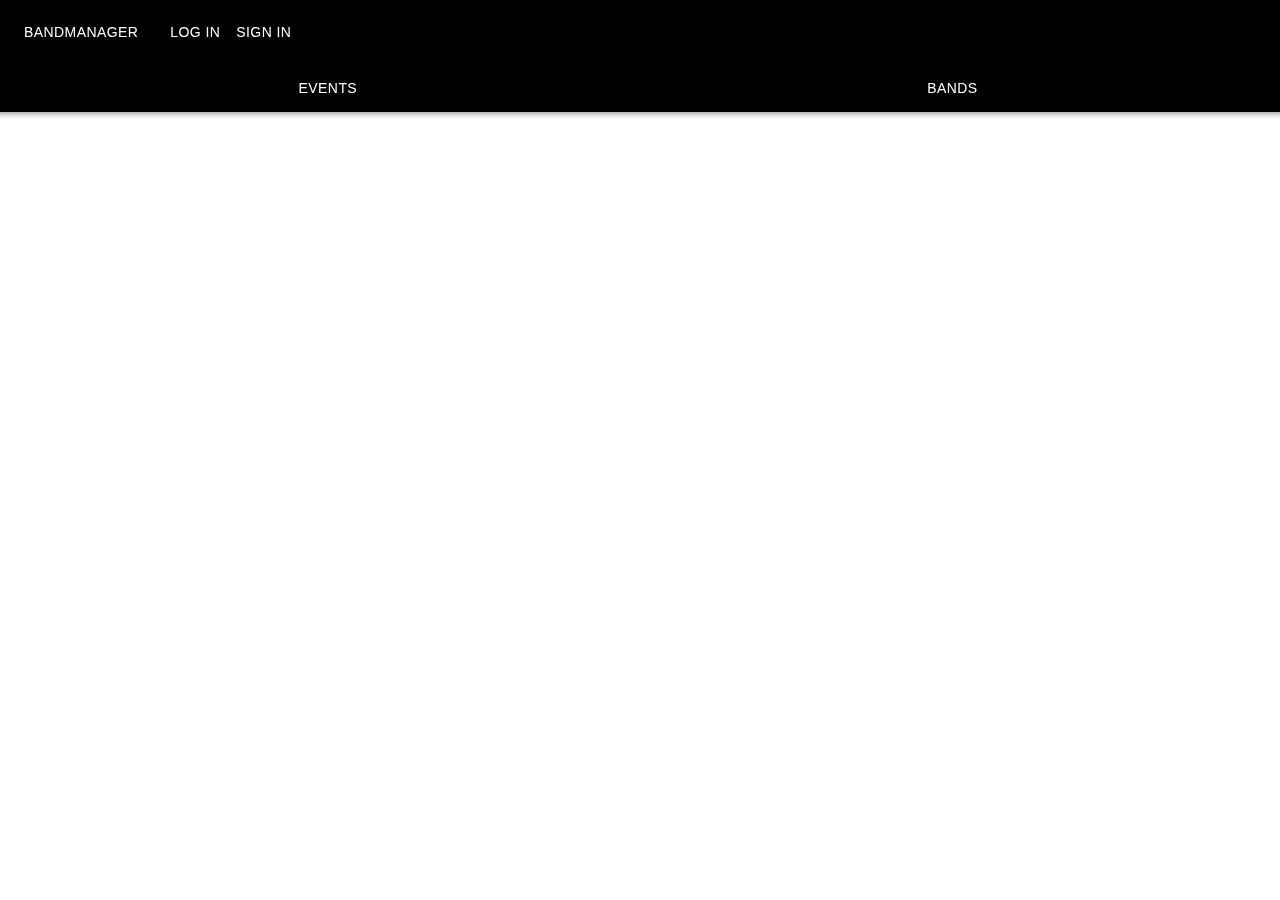
==== commit 76cd2e01: "Features : offline mode for the public part" ====
--- a/index.html
+++ b/index.html
@@ -16,9 +16,28 @@
         <link rel="stylesheet" href="css/f7/framework7-icons.css">
         <!-- Path to your custom app styles-->
         <link rel="stylesheet" href="css/app/my-app.css">
+		<script type="text/javascript">
+			window.addEventListener('load', () => {
+				var isOnline;
+                // 1st, we set the correct status when the page loads
+                navigator.onLine ? ChangeState(true) : ChangeState(false);
+				
+
+                // now we listen for network status changes
+                window.addEventListener('online', () => {
+                    ChangeState(true);
+                    //Online();
+                });
+
+                window.addEventListener('offline', () => {
+                    ChangeState(false);
+					
+                });
+            });
+		</script>
         
     </head>
-    <body onload="getBands()" class="color-theme-black">
+    <body onload="" class="color-theme-black">
         <!-- App root element -->
         <div id="app">
             <div class="view view-main">
@@ -28,7 +47,7 @@
                     <div class="navbar">
                         <div class="navbar-inner">
                             <div class="title">
-                                <button class="col button" onclick="">BandManager</button>
+                                <button class="col button" onclick="goToIndex()">BandManager</button>
                             </div>
                             <div id="login">
                                 <button  class="col button open-login">LOG IN</button>
@@ -37,13 +56,13 @@
                                 <button onclick="" class="col button">LOG OUT</button>
                             </div>
                             <div id="signIn">
-                                <button onclick="" class="col button">SIGN IN</button>
+                                <button onclick="goToSign()" class="col button">SIGN IN</button>
                             </div>
                             <div class="subnavbar">
                                 <div class="subnavbar-inner">
                                     <div class="segmented segmented-raised">
-                                        <button  class="col button open-login" onclick="">Events</button>
-                                        <button  class="col button open-login" onclick="">Bands</button>
+                                        <button class="col button open-login" onclick="goToEvents()">Events</button>
+                                        <button class="col button open-login" onclick="goToIndex()">Bands</button>
                                     </div>
                                 </div>
                             </div>
@@ -62,6 +81,32 @@
         <script type="text/javascript" src="js/f7/framework7.min.js"></script>
         <!-- Path to app js-->
         <script type="text/javascript" src="js/app/my-app.js"></script> 
+		<script type="text/javascript" src="js/app/location.js"></script> 
+		<script type="text/javascript" src="js/app/dataDisplay.js"></script> 
+		<script type="text/javascript" src="js/app/dataRecovery.js"></script> 
+		<script type="text/javascript" src="js/app/dataSynchronization.js"></script> 
+		<script type="text/javascript" src="js/app/users.js"></script> 
         <script type="text/javascript" src="js/index.js"></script> 
+		<script type="text/javascript" src="js/app/offline.js"></script> 
+		
+		<script type="text/javascript">
+			setInterval(checkBands,60000);
+			
+			showLinks();
+			
+			function Online()
+            {
+				createLocalDatabase();
+				
+            }
+					showBands();
+			if(checkConnection())
+			{
+                Online();
+                
+            }
+			console.log(sha1(''));
+			
+		</script>
      </body>
 </html>--- a/css/app/my-app.css
+++ b/css/app/my-app.css
@@ -9,10 +9,21 @@
     margin-right: 50px;
     margin-left: 50px;
 }
-#members{
+#members, #instruments{
     margin-right: 20px;
     margin-left:20px;
 }
+
+#listOfEventAndBand{
+	margin-left: -30px;
+}
+
+.listImg{
+	top: 50%;
+	transform: translateY(25%);
+}
+
+
 /*eventsIncoming{
     margin-right: 50px;
     margin-left: 50px;
